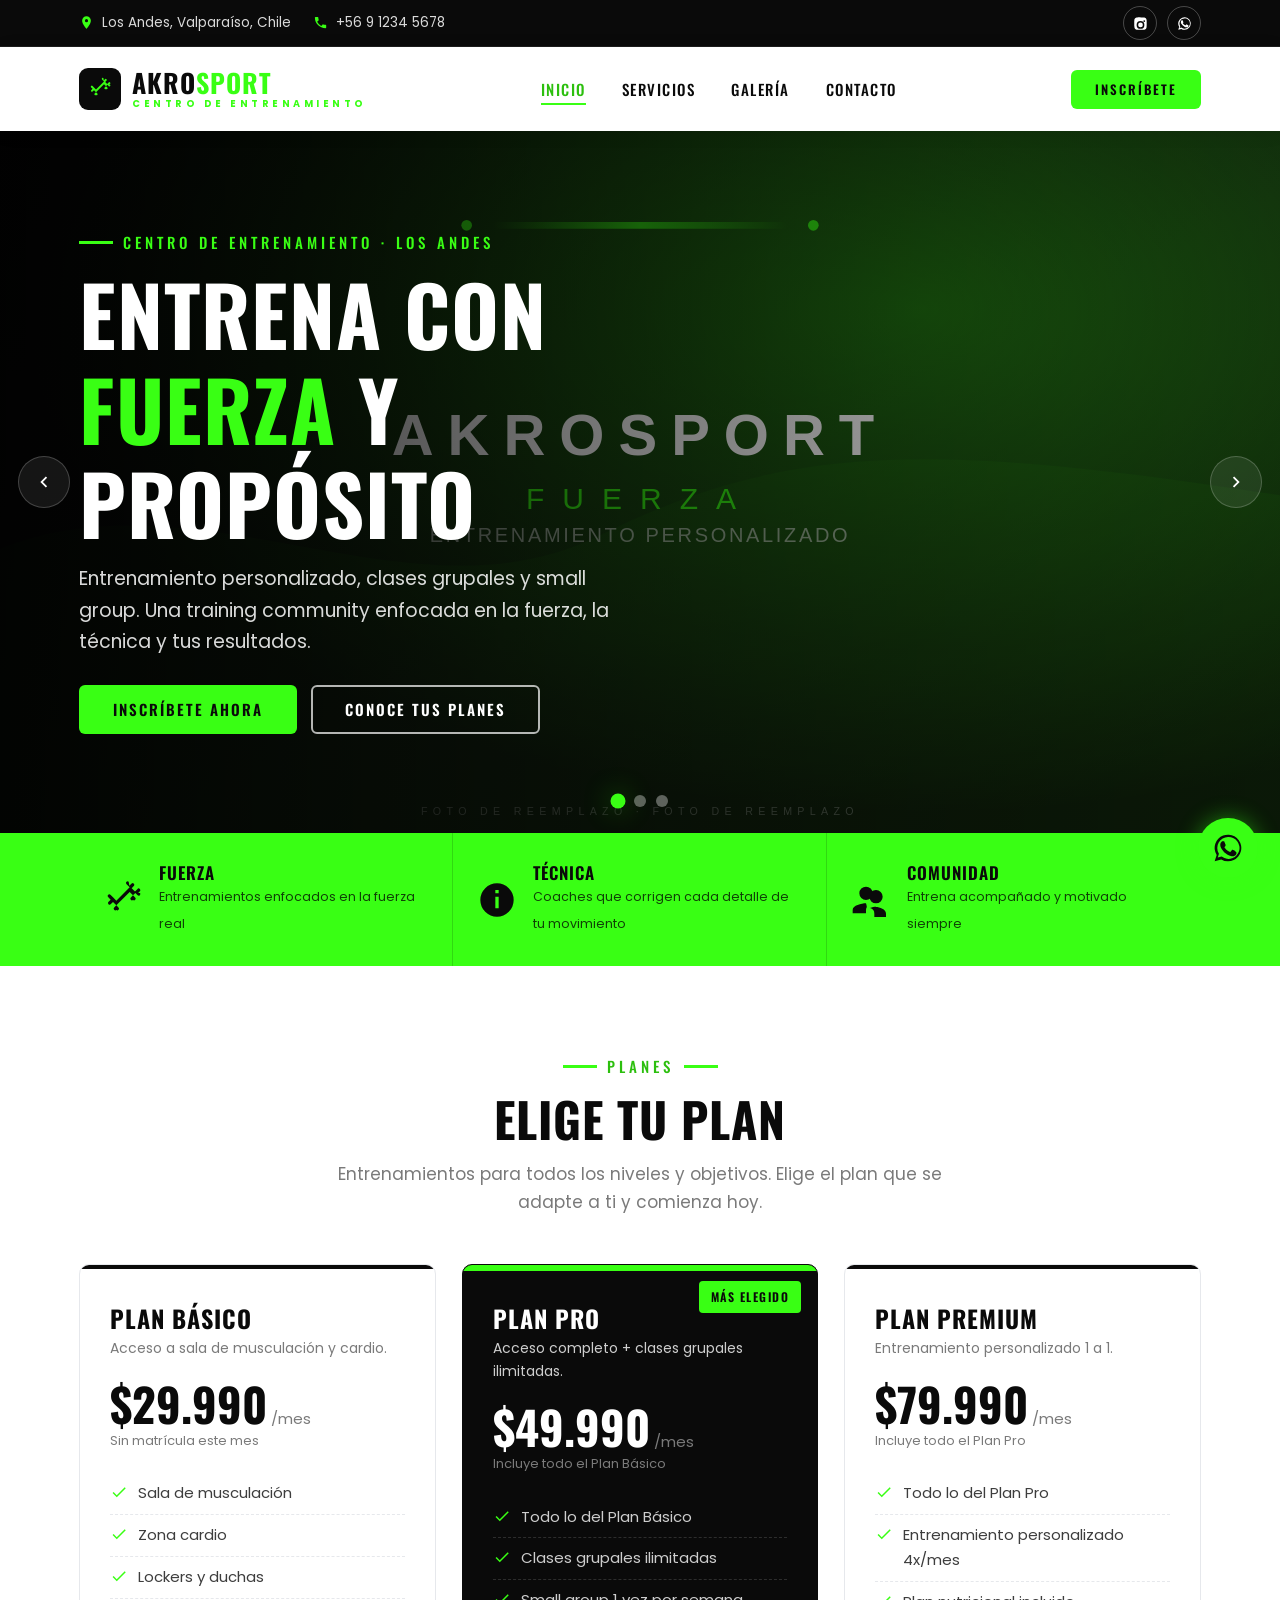
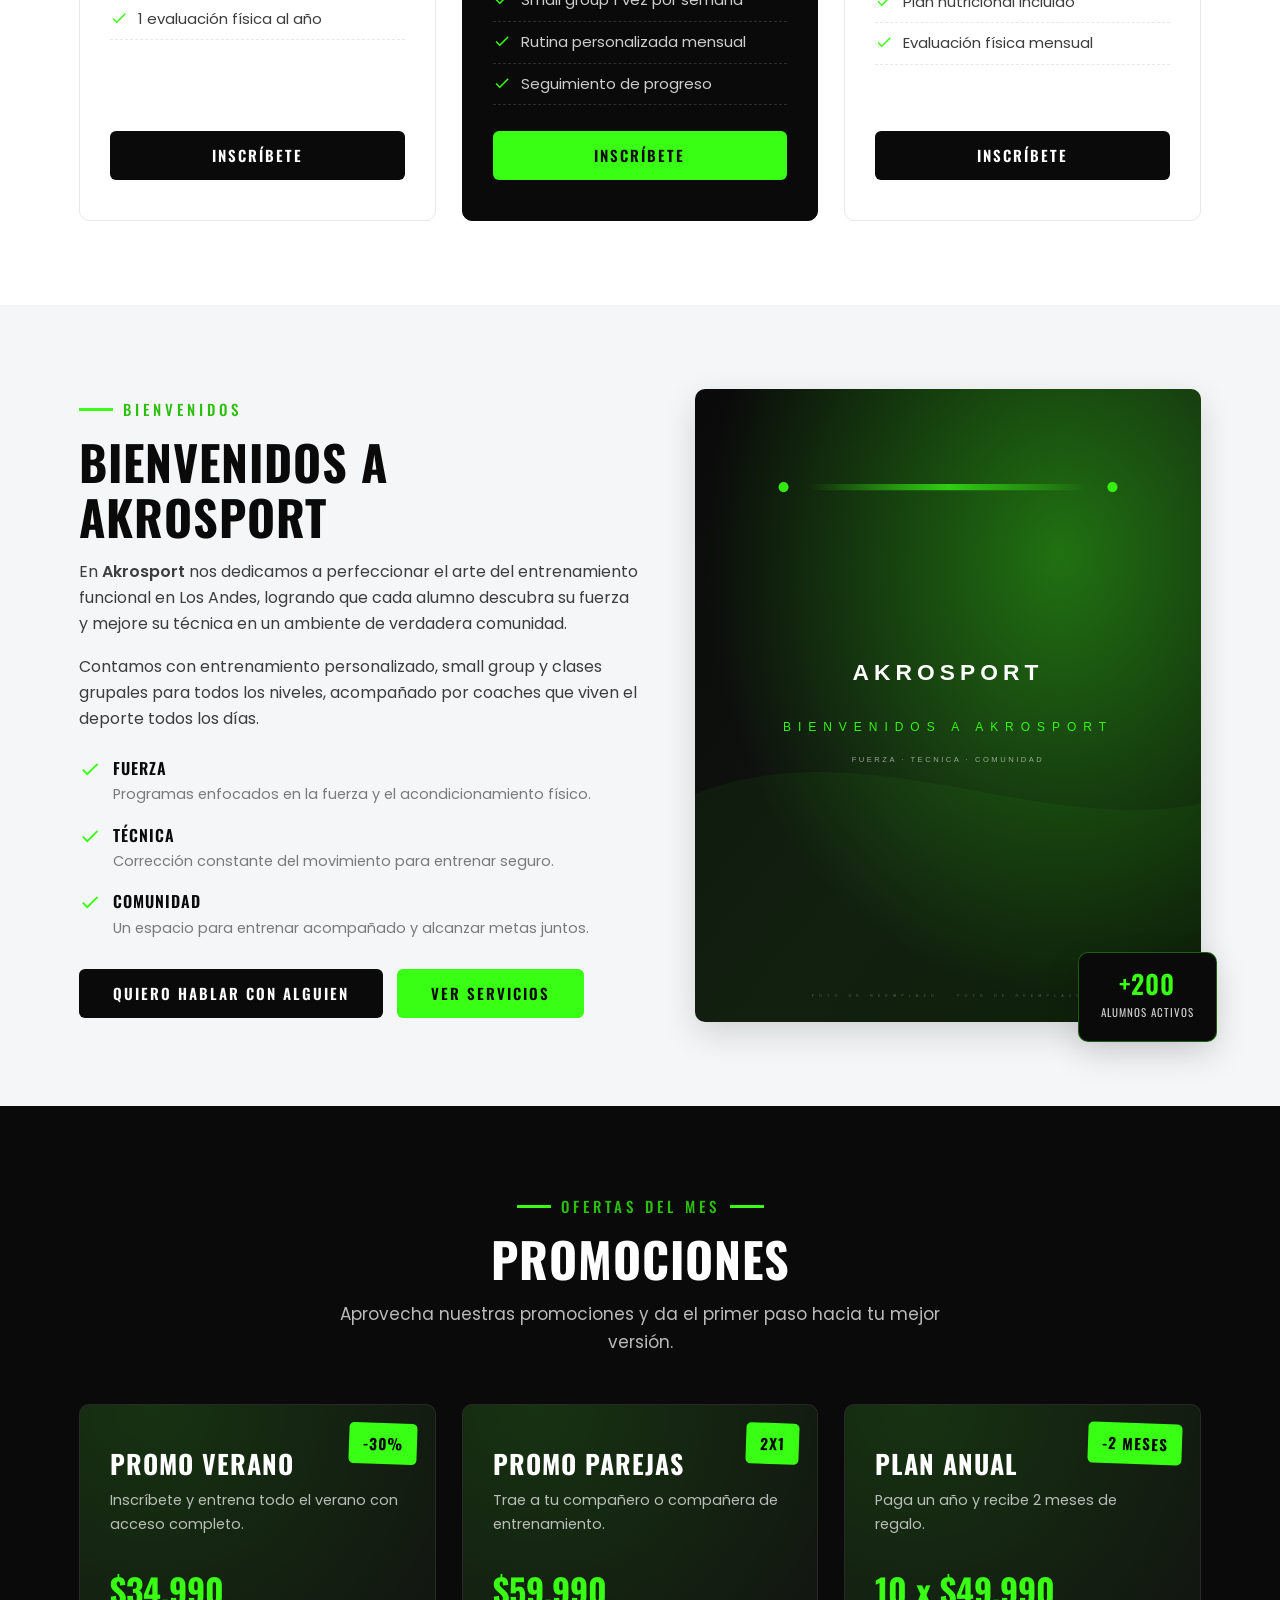
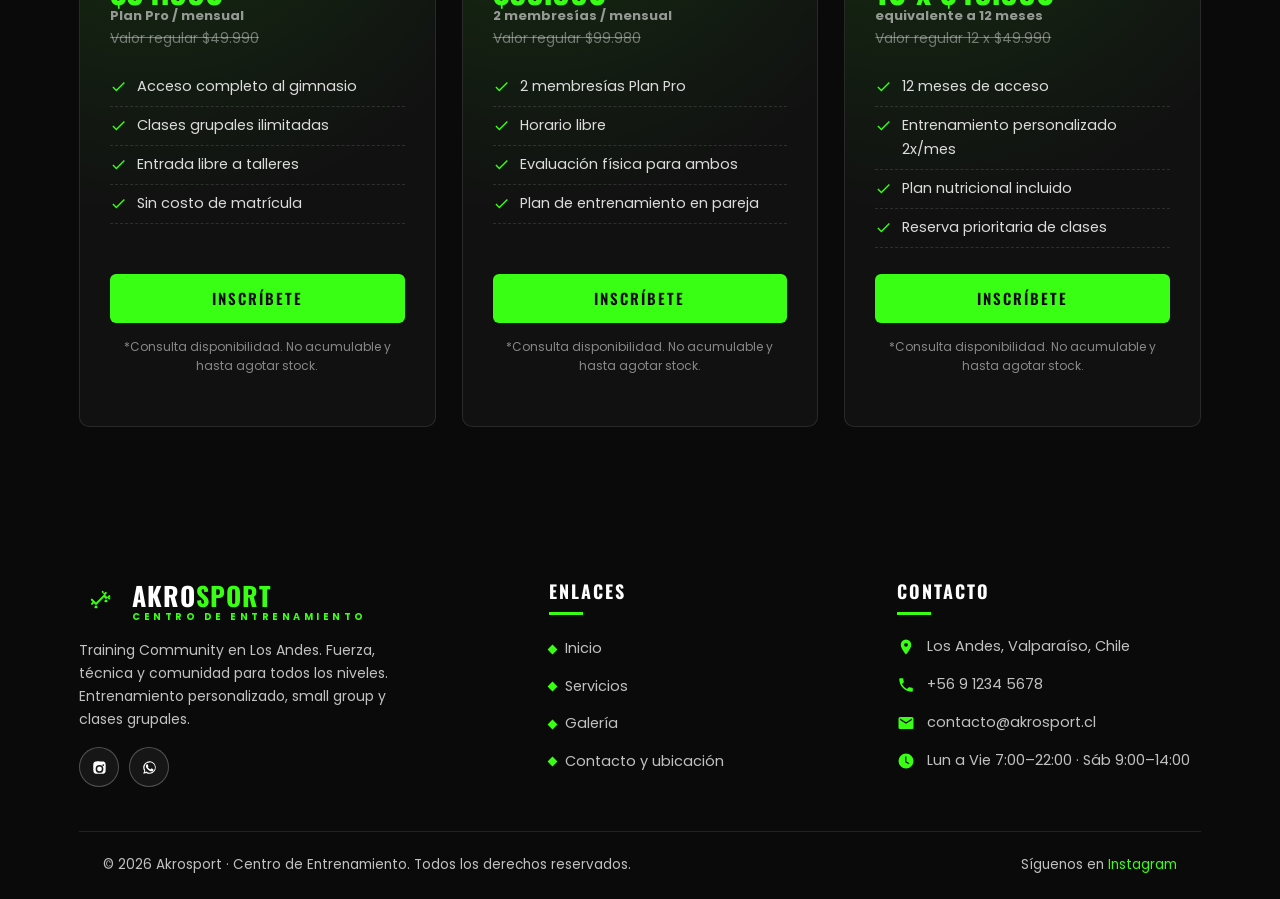
==== index.html @ cb6e9b95 "portada con hero, planes y sprite de iconos" ====
<!DOCTYPE html>
<html lang="es">
<head>
  <meta charset="UTF-8">
  <meta name="viewport" content="width=device-width, initial-scale=1.0">
  <title>AKROSPORT | Centro de Entrenamiento | Los Andes</title>
  <meta name="description" content="Akrosport, Centro de Entrenamiento en Los Andes. Entrenamiento personalizado, clases grupales y small group. Fuerza, técnica y comunidad.">
  <link rel="icon" type="image/svg+xml" href="assets/img/favicon.svg">
  <link rel="preconnect" href="https://fonts.googleapis.com">
  <link rel="preconnect" href="https://fonts.gstatic.com" crossorigin>
  <link href="https://fonts.googleapis.com/css2?family=Oswald:wght@400;500;600;700&family=Poppins:wght@300;400;500;600;700&display=swap" rel="stylesheet">
  <link rel="stylesheet" href="css/style.css">
</head>
<body>

  <!-- barra de contacto arriba -->
  <div class="topbar">
    <div class="container">
      <div class="topbar-left">
        <span class="topbar-item">
          <svg><use href="assets/img/icons.svg#icon-pin"></use></svg>
          Los Andes, Valparaíso, Chile
        </span>
        <span class="topbar-item">
          <svg><use href="assets/img/icons.svg#icon-phone"></use></svg>
          +56 9 1234 5678
        </span>
      </div>
      <div class="topbar-right">
        <div class="socials">
          <a href="https://www.instagram.com/akrosport_" target="_blank" rel="noopener" aria-label="Instagram">
            <svg><use href="assets/img/icons.svg#icon-instagram"></use></svg>
          </a>
          <a href="https://wa.me/56912345678" target="_blank" rel="noopener" aria-label="WhatsApp">
            <svg><use href="assets/img/icons.svg#icon-whatsapp"></use></svg>
          </a>
        </div>
      </div>
    </div>
  </div>

  <!-- header -->
  <header class="site-header">
    <div class="container">
      <a href="index.html" class="logo" aria-label="Akrosport">
        <span class="logo-icon">
          <svg><use href="assets/img/icons.svg#icon-dumbbell"></use></svg>
        </span>
        <span class="logo-text">AKRO<span>SPORT</span><span class="logo-tag">Centro de Entrenamiento</span></span>
      </a>
      <nav class="nav" aria-label="Menú principal">
        <a href="index.html" class="active">Inicio</a>
        <a href="servicios.html">Servicios</a>
        <a href="galeria.html">Galería</a>
        <a href="contacto.html">Contacto</a>
      </nav>
      <div class="header-cta">
        <a href="https://wa.me/56912345678?text=Hola%20Akrosport%2C%20quiero%20inscribirme" target="_blank" rel="noopener" class="btn btn-neon btn-sm">Inscríbete</a>
        <button class="nav-toggle" aria-label="Abrir menú">
          <span></span><span></span><span></span>
        </button>
      </div>
    </div>
  </header>

  <main>

    <!-- hero con slider -->
    <section class="hero" id="inicio">
      <div class="hero-slides">
        <div class="hero-slide active">
          <div class="slide-bg" style="background-image:url('assets/img/hero1.svg')"></div>
          <div class="hero-content">
            <span class="eyebrow">Centro de Entrenamiento · Los Andes</span>
            <h1>Entrena con <span class="neon-line">fuerza</span> y propósito</h1>
            <p>Entrenamiento personalizado, clases grupales y small group. Una training community enfocada en la fuerza, la técnica y tus resultados.</p>
            <div class="hero-btns">
              <a href="https://wa.me/56912345678?text=Hola%20Akrosport%2C%20quiero%20inscribirme" target="_blank" rel="noopener" class="btn btn-neon">Inscríbete ahora</a>
              <a href="#planes" class="btn btn-outline">Conoce tus planes</a>
            </div>
          </div>
        </div>
        <div class="hero-slide">
          <div class="slide-bg" style="background-image:url('assets/img/hero2.svg')"></div>
          <div class="hero-content">
            <span class="eyebrow">Training Community</span>
            <h1>Técnica que <span class="neon-line">transforma</span></h1>
            <p>Clases grupales y small group con coaches que corrigen tu técnica para que cada repetición sume.</p>
            <div class="hero-btns">
              <a href="servicios.html" class="btn btn-neon">Ver servicios</a>
              <a href="galeria.html" class="btn btn-outline">Ver galería</a>
            </div>
          </div>
        </div>
        <div class="hero-slide">
          <div class="slide-bg" style="background-image:url('assets/img/hero3.svg')"></div>
          <div class="hero-content">
            <span class="eyebrow">Fuerza · Técnica · Comunidad</span>
            <h1>Sé parte de la <span class="neon-line">comunidad</span></h1>
            <p>Entrena rodeado de gente que tira para el mismo lado. Aquí nadie entrena solo.</p>
            <div class="hero-btns">
              <a href="contacto.html" class="btn btn-neon">Contáctanos</a>
              <a href="#promociones" class="btn btn-outline">Ver promociones</a>
            </div>
          </div>
        </div>
      </div>
      <button class="hero-arrow prev" aria-label="Anterior">
        <svg><use href="assets/img/icons.svg#icon-chevron-left"></use></svg>
      </button>
      <button class="hero-arrow next" aria-label="Siguiente">
        <svg><use href="assets/img/icons.svg#icon-chevron-right"></use></svg>
      </button>
      <div class="hero-dots" role="tablist"></div>
    </section>

    <!-- valores -->
    <section class="value-strip" aria-label="Nuestros valores">
      <div class="container">
        <div class="value-item">
          <svg><use href="assets/img/icons.svg#icon-dumbbell"></use></svg>
          <div><strong>Fuerza</strong><span>Entrenamientos enfocados en la fuerza real</span></div>
        </div>
        <div class="value-item">
          <svg><use href="assets/img/icons.svg#icon-info"></use></svg>
          <div><strong>Técnica</strong><span>Coaches que corrigen cada detalle de tu movimiento</span></div>
        </div>
        <div class="value-item">
          <svg><use href="assets/img/icons.svg#icon-users"></use></svg>
          <div><strong>Comunidad</strong><span>Entrena acompañado y motivado siempre</span></div>
        </div>
      </div>
    </section>

    <!-- planes -->
    <section class="section" id="planes">
      <div class="container">
        <div class="text-center reveal">
          <span class="eyebrow center">Planes</span>
          <h2>Elige tu plan</h2>
          <p class="subtitle">Entrenamientos para todos los niveles y objetivos. Elige el plan que se adapte a ti y comienza hoy.</p>
        </div>
        <div class="plans-grid">
          <div class="plan-card reveal">
            <h3 class="plan-name">Plan Básico</h3>
            <p class="plan-desc">Acceso a sala de musculación y cardio.</p>
            <div class="plan-price">$29.990<small> /mes</small></div>
            <span class="plan-period">Sin matrícula este mes</span>
            <ul class="plan-feat">
              <li><svg><use href="assets/img/icons.svg#icon-check"></use></svg>Sala de musculación</li>
              <li><svg><use href="assets/img/icons.svg#icon-check"></use></svg>Zona cardio</li>
              <li><svg><use href="assets/img/icons.svg#icon-check"></use></svg>Lockers y duchas</li>
              <li><svg><use href="assets/img/icons.svg#icon-check"></use></svg>1 evaluación física al año</li>
            </ul>
            <a href="https://wa.me/56912345678?text=Hola%2C%20quiero%20el%20Plan%20B%C3%A1sico" target="_blank" rel="noopener" class="btn btn-dark">Inscríbete</a>
          </div>
          <div class="plan-card featured reveal">
            <span class="plan-flag">Más elegido</span>
            <h3 class="plan-name">Plan Pro</h3>
            <p class="plan-desc">Acceso completo + clases grupales ilimitadas.</p>
            <div class="plan-price">$49.990<small> /mes</small></div>
            <span class="plan-period">Incluye todo el Plan Básico</span>
            <ul class="plan-feat">
              <li><svg><use href="assets/img/icons.svg#icon-check"></use></svg>Todo lo del Plan Básico</li>
              <li><svg><use href="assets/img/icons.svg#icon-check"></use></svg>Clases grupales ilimitadas</li>
              <li><svg><use href="assets/img/icons.svg#icon-check"></use></svg>Small group 1 vez por semana</li>
              <li><svg><use href="assets/img/icons.svg#icon-check"></use></svg>Rutina personalizada mensual</li>
              <li><svg><use href="assets/img/icons.svg#icon-check"></use></svg>Seguimiento de progreso</li>
            </ul>
            <a href="https://wa.me/56912345678?text=Hola%2C%20quiero%20el%20Plan%20Pro" target="_blank" rel="noopener" class="btn btn-neon">Inscríbete</a>
          </div>
          <div class="plan-card reveal">
            <h3 class="plan-name">Plan Premium</h3>
            <p class="plan-desc">Entrenamiento personalizado 1 a 1.</p>
            <div class="plan-price">$79.990<small> /mes</small></div>
            <span class="plan-period">Incluye todo el Plan Pro</span>
            <ul class="plan-feat">
              <li><svg><use href="assets/img/icons.svg#icon-check"></use></svg>Todo lo del Plan Pro</li>
              <li><svg><use href="assets/img/icons.svg#icon-check"></use></svg>Entrenamiento personalizado 4x/mes</li>
              <li><svg><use href="assets/img/icons.svg#icon-check"></use></svg>Plan nutricional incluido</li>
              <li><svg><use href="assets/img/icons.svg#icon-check"></use></svg>Evaluación física mensual</li>
            </ul>
            <a href="https://wa.me/56912345678?text=Hola%2C%20quiero%20el%20Plan%20Premium" target="_blank" rel="noopener" class="btn btn-dark">Inscríbete</a>
          </div>
        </div>
      </div>
    </section>

    <!-- bienvenidos -->
    <section class="section section-light">
      <div class="container">
        <div class="welcome-grid">
          <div class="reveal">
            <span class="eyebrow">Bienvenidos</span>
            <h2>Bienvenidos a Akrosport</h2>
            <p>En <strong>Akrosport</strong> nos dedicamos a perfeccionar el arte del entrenamiento funcional en Los Andes, logrando que cada alumno descubra su fuerza y mejore su técnica en un ambiente de verdadera comunidad.</p>
            <p>Contamos con entrenamiento personalizado, small group y clases grupales para todos los niveles, acompañado por coaches que viven el deporte todos los días.</p>
            <ul class="welcome-list">
              <li>
                <svg><use href="assets/img/icons.svg#icon-check"></use></svg>
                <div><strong>Fuerza</strong><span>Programas enfocados en la fuerza y el acondicionamiento físico.</span></div>
              </li>
              <li>
                <svg><use href="assets/img/icons.svg#icon-check"></use></svg>
                <div><strong>Técnica</strong><span>Corrección constante del movimiento para entrenar seguro.</span></div>
              </li>
              <li>
                <svg><use href="assets/img/icons.svg#icon-check"></use></svg>
                <div><strong>Comunidad</strong><span>Un espacio para entrenar acompañado y alcanzar metas juntos.</span></div>
              </li>
            </ul>
            <div class="hero-btns">
              <a href="https://wa.me/56912345678?text=Hola%20Akrosport%2C%20quiero%20hablar%20con%20alguien" target="_blank" rel="noopener" class="btn btn-dark">Quiero hablar con alguien</a>
              <a href="servicios.html" class="btn btn-neon">Ver servicios</a>
            </div>
          </div>
          <div class="welcome-media reveal">
            <img src="assets/img/welcome.svg" alt="Entrenamiento en Akrosport">
            <div class="welcome-badge">
              <strong>+200</strong>
              <span>alumnos activos</span>
            </div>
          </div>
        </div>
      </div>
    </section>

    <!-- promociones -->
    <section class="section section-dark" id="promociones">
      <div class="container">
        <div class="text-center reveal">
          <span class="eyebrow center">Ofertas del mes</span>
          <h2 class="text-white">Promociones</h2>
          <p class="subtitle">Aprovecha nuestras promociones y da el primer paso hacia tu mejor versión.</p>
        </div>
        <div class="promo-grid">
          <div class="promo-card reveal">
            <span class="promo-badge">-30%</span>
            <h3 class="promo-title">Promo Verano</h3>
            <p class="promo-desc">Inscríbete y entrena todo el verano con acceso completo.</p>
            <div class="promo-price">$34.990<small>Plan Pro / mensual</small></div>
            <div class="promo-strike">Valor regular $49.990</div>
            <ul class="promo-feat">
              <li><svg><use href="assets/img/icons.svg#icon-check"></use></svg>Acceso completo al gimnasio</li>
              <li><svg><use href="assets/img/icons.svg#icon-check"></use></svg>Clases grupales ilimitadas</li>
              <li><svg><use href="assets/img/icons.svg#icon-check"></use></svg>Entrada libre a talleres</li>
              <li><svg><use href="assets/img/icons.svg#icon-check"></use></svg>Sin costo de matrícula</li>
            </ul>
            <a href="https://wa.me/56912345678?text=Hola%2C%20quiero%20la%20Promo%20Verano" target="_blank" rel="noopener" class="btn btn-neon">Inscríbete</a>
            <p class="promo-note">*Consulta disponibilidad. No acumulable y hasta agotar stock.</p>
          </div>
          <div class="promo-card reveal">
            <span class="promo-badge">2x1</span>
            <h3 class="promo-title">Promo Parejas</h3>
            <p class="promo-desc">Trae a tu compañero o compañera de entrenamiento.</p>
            <div class="promo-price">$59.990<small>2 membresías / mensual</small></div>
            <div class="promo-strike">Valor regular $99.980</div>
            <ul class="promo-feat">
              <li><svg><use href="assets/img/icons.svg#icon-check"></use></svg>2 membresías Plan Pro</li>
              <li><svg><use href="assets/img/icons.svg#icon-check"></use></svg>Horario libre</li>
              <li><svg><use href="assets/img/icons.svg#icon-check"></use></svg>Evaluación física para ambos</li>
              <li><svg><use href="assets/img/icons.svg#icon-check"></use></svg>Plan de entrenamiento en pareja</li>
            </ul>
            <a href="https://wa.me/56912345678?text=Hola%2C%20quiero%20la%20Promo%20Parejas" target="_blank" rel="noopener" class="btn btn-neon">Inscríbete</a>
            <p class="promo-note">*Consulta disponibilidad. No acumulable y hasta agotar stock.</p>
          </div>
          <div class="promo-card reveal">
            <span class="promo-badge">-2 meses</span>
            <h3 class="promo-title">Plan Anual</h3>
            <p class="promo-desc">Paga un año y recibe 2 meses de regalo.</p>
            <div class="promo-price">10 x $49.990<small>equivalente a 12 meses</small></div>
            <div class="promo-strike">Valor regular 12 x $49.990</div>
            <ul class="promo-feat">
              <li><svg><use href="assets/img/icons.svg#icon-check"></use></svg>12 meses de acceso</li>
              <li><svg><use href="assets/img/icons.svg#icon-check"></use></svg>Entrenamiento personalizado 2x/mes</li>
              <li><svg><use href="assets/img/icons.svg#icon-check"></use></svg>Plan nutricional incluido</li>
              <li><svg><use href="assets/img/icons.svg#icon-check"></use></svg>Reserva prioritaria de clases</li>
            </ul>
            <a href="https://wa.me/56912345678?text=Hola%2C%20quiero%20el%20Plan%20Anual" target="_blank" rel="noopener" class="btn btn-neon">Inscríbete</a>
            <p class="promo-note">*Consulta disponibilidad. No acumulable y hasta agotar stock.</p>
          </div>
        </div>
      </div>
    </section>

  </main>

  <!-- footer -->
  <footer class="site-footer">
    <div class="container">
      <div class="footer-grid">
        <div class="footer-brand">
          <a href="index.html" class="logo" aria-label="Akrosport">
            <span class="logo-icon">
              <svg><use href="assets/img/icons.svg#icon-dumbbell"></use></svg>
            </span>
            <span class="logo-text">AKRO<span>SPORT</span><span class="logo-tag">Centro de Entrenamiento</span></span>
          </a>
          <p>Training Community en Los Andes. Fuerza, técnica y comunidad para todos los niveles. Entrenamiento personalizado, small group y clases grupales.</p>
          <div class="socials sm">
            <a href="https://www.instagram.com/akrosport_" target="_blank" rel="noopener" aria-label="Instagram">
              <svg><use href="assets/img/icons.svg#icon-instagram"></use></svg>
            </a>
            <a href="https://wa.me/56912345678" target="_blank" rel="noopener" aria-label="WhatsApp">
              <svg><use href="assets/img/icons.svg#icon-whatsapp"></use></svg>
            </a>
          </div>
        </div>
        <div class="footer-col">
          <h4>Enlaces</h4>
          <ul class="footer-links">
            <li><a href="index.html">Inicio</a></li>
            <li><a href="servicios.html">Servicios</a></li>
            <li><a href="galeria.html">Galería</a></li>
            <li><a href="contacto.html">Contacto y ubicación</a></li>
          </ul>
        </div>
        <div class="footer-col">
          <h4>Contacto</h4>
          <ul class="footer-contact">
            <li>
              <svg><use href="assets/img/icons.svg#icon-pin"></use></svg>
              <span>Los Andes, Valparaíso, Chile</span>
            </li>
            <li>
              <svg><use href="assets/img/icons.svg#icon-phone"></use></svg>
              <a href="tel:+56912345678">+56 9 1234 5678</a>
            </li>
            <li>
              <svg><use href="assets/img/icons.svg#icon-mail"></use></svg>
              <a href="mailto:contacto@akrosport.cl">contacto@akrosport.cl</a>
            </li>
            <li>
              <svg><use href="assets/img/icons.svg#icon-clock"></use></svg>
              <span>Lun a Vie 7:00–22:00 · Sáb 9:00–14:00</span>
            </li>
          </ul>
        </div>
      </div>
      <div class="footer-bottom">
        <div class="container">
          <span>© 2026 Akrosport · Centro de Entrenamiento. Todos los derechos reservados.</span>
          <span>Síguenos en <a href="https://www.instagram.com/akrosport_" target="_blank" rel="noopener">Instagram</a></span>
        </div>
      </div>
    </div>
  </footer>

  <!-- WhatsApp flotante -->
  <a href="https://wa.me/56912345678?text=Hola%20Akrosport%2C%20quiero%20m%C3%A1s%20informaci%C3%B3n" target="_blank" rel="noopener" class="whatsapp-float" aria-label="WhatsApp">
    <svg><use href="assets/img/icons.svg#icon-whatsapp"></use></svg>
  </a>

  <button class="to-top" aria-label="Volver arriba">
    <svg><use href="assets/img/icons.svg#icon-chevron-up"></use></svg>
  </button>

  <script src="js/main.js"></script>
</body>
</html>
---- css/style.css ----
/* AKROSPORT
   negro + verde neón. si cambia el logo, cambiar los colores acá. */

:root {
  --black: #0A0A0A;
  --black-2: #111111;
  --black-3: #1A1C19;
  --neon: #39FF14;
  --neon-dark: #2CBF0E;
  --neon-soft: #A6FF00;
  --white: #ffffff;
  --light: #F5F6F8;
  --text: #3D3D3D;
  --gray: #7A7A7A;
  --border: #E6E8EC;
  --font-body: 'Poppins', Arial, sans-serif;
  --font-head: 'Oswald', 'Arial Narrow', sans-serif;
  --maxw: 1170px;
  --header-h: 84px;
  --radius: 10px;
  --shadow: 0 12px 34px rgba(0, 0, 0, .14);
  --glow: 0 0 22px rgba(57, 255, 20, .45);
  --transition: .3s cubic-bezier(.4, 0, .2, 1);
}

/* baseline */
*, *::before, *::after { box-sizing: border-box; }
html { scroll-behavior: smooth; -webkit-text-size-adjust: 100%; }
body {
  margin: 0;
  font-family: var(--font-body);
  font-size: 16px;
  line-height: 1.65;
  color: var(--text);
  background: var(--white);
  overflow-x: hidden;
}
img { max-width: 100%; display: block; }
a { color: var(--neon-dark); text-decoration: none; transition: color var(--transition); }
a:hover { color: var(--neon); }
ul { margin: 0; padding: 0; list-style: none; }
h1, h2, h3, h4, h5, h6 {
  font-family: var(--font-head);
  font-weight: 700;
  line-height: 1.15;
  margin: 0 0 14px;
  color: var(--black);
  text-transform: uppercase;
  letter-spacing: 1px;
}
h1 { font-size: clamp(38px, 6vw, 72px); }
h2 { font-size: clamp(30px, 4.4vw, 48px); }
h3 { font-size: clamp(22px, 2.6vw, 28px); }
p { margin: 0 0 16px; }
strong { font-weight: 600; }

.container { width: 100%; max-width: var(--maxw); margin: 0 auto; padding: 0 24px; }
section { position: relative; }
.section { padding: 84px 0; }
.section-light { background: var(--light); }
.section-dark { background: var(--black); }

/* textos auxiliares */
.eyebrow {
  display: inline-flex;
  align-items: center;
  gap: 10px;
  font-family: var(--font-head);
  font-weight: 500;
  font-size: 15px;
  letter-spacing: 4px;
  text-transform: uppercase;
  color: var(--neon-dark);
  margin-bottom: 12px;
}
.eyebrow::before { content: ""; width: 34px; height: 3px; background: var(--neon); display: inline-block; }
.eyebrow.center { justify-content: center; }
.eyebrow.center::after { content: ""; width: 34px; height: 3px; background: var(--neon); display: inline-block; }

.text-center { text-align: center; }
.text-white { color: var(--white); }
.text-neon { color: var(--neon); }
.subtitle { font-size: 17px; color: var(--gray); max-width: 640px; margin: 0 auto; }
.section-dark .subtitle { color: rgba(255, 255, 255, .72); }

/* botones */
.btn {
  display: inline-flex;
  align-items: center;
  justify-content: center;
  gap: 10px;
  font-family: var(--font-head);
  font-weight: 600;
  font-size: 15px;
  letter-spacing: 2px;
  text-transform: uppercase;
  padding: 15px 32px;
  border-radius: 6px;
  border: 2px solid transparent;
  cursor: pointer;
  transition: all var(--transition);
  line-height: 1;
  text-align: center;
}
.btn-neon { background: var(--neon); color: var(--black); }
.btn-neon:hover { background: var(--neon-dark); color: var(--black); box-shadow: var(--glow); transform: translateY(-2px); }
.btn-outline { border-color: rgba(255, 255, 255, .7); color: var(--white); background: transparent; }
.btn-outline:hover { border-color: var(--neon); color: var(--neon); background: rgba(57, 255, 20, .08); }
.btn-dark { background: var(--black); color: var(--white); }
.btn-dark:hover { background: var(--neon); color: var(--black); }
.btn-sm { padding: 11px 22px; font-size: 13px; }

.btn svg { width: 18px; height: 18px; flex: none; }

/* topbar: la barrita negra de arriba */
.topbar { background: var(--black); color: rgba(255, 255, 255, .85); font-size: 13.5px; border-bottom: 1px solid rgba(255, 255, 255, .08); }
.topbar .container { display: flex; align-items: center; justify-content: space-between; min-height: 44px; gap: 16px; flex-wrap: wrap; padding-top: 6px; padding-bottom: 6px; }
.topbar-item { display: inline-flex; align-items: center; gap: 8px; }
.topbar-item svg { width: 15px; height: 15px; fill: var(--neon); flex: none; }
.topbar-left { display: flex; align-items: center; gap: 22px; flex-wrap: wrap; }
.topbar-right { display: flex; align-items: center; gap: 12px; }

.socials { display: flex; gap: 10px; }
.socials a {
  width: 34px; height: 34px;
  display: inline-flex; align-items: center; justify-content: center;
  border: 1px solid rgba(255, 255, 255, .25);
  border-radius: 50%;
  color: var(--white);
  transition: all var(--transition);
}
.socials a svg { width: 15px; height: 15px; fill: currentColor; }
.socials a:hover { background: var(--neon); border-color: var(--neon); color: var(--black); box-shadow: var(--glow); }
.socials.sm a { width: 40px; height: 40px; background: rgba(255, 255, 255, .05); }

/* header. ojo: sin -webkit-backdrop-filter el sticky no queda translúcido en safari */
.site-header {
  position: sticky; top: 0; z-index: 900;
  background: rgba(255, 255, 255, .96);
  -webkit-backdrop-filter: blur(8px);
  backdrop-filter: blur(8px);
  box-shadow: 0 2px 18px rgba(0, 0, 0, .07);
  transition: box-shadow var(--transition);
}
.site-header.scrolled { box-shadow: 0 6px 26px rgba(0, 0, 0, .16); }
.site-header .container { display: flex; align-items: center; justify-content: space-between; min-height: var(--header-h); gap: 20px; }

.logo { display: inline-flex; align-items: center; gap: 11px; }
.logo-icon { width: 42px; height: 42px; flex: none; display: inline-flex; align-items: center; justify-content: center; background: var(--black); border-radius: 9px; }
.logo-icon svg { width: 24px; height: 24px; fill: var(--neon); }
.logo-text { font-family: var(--font-head); font-weight: 700; font-size: 26px; letter-spacing: 1px; color: var(--black); line-height: 1; text-transform: uppercase; }
.logo-text span { color: var(--neon); }
.logo-tag { display: block; font-family: var(--font-body); font-size: 9.5px; letter-spacing: 3.5px; text-transform: uppercase; color: var(--gray); margin-top: 3px; }

.nav { display: flex; align-items: center; gap: 6px; }
.nav a {
  font-family: var(--font-head);
  font-weight: 500;
  font-size: 15px;
  letter-spacing: 1.5px;
  text-transform: uppercase;
  color: var(--black);
  padding: 10px 15px;
  position: relative;
}
.nav a::after {
  content: ""; position: absolute; left: 15px; right: 15px; bottom: 6px;
  height: 2px; background: var(--neon); transform: scaleX(0); transform-origin: left;
  transition: transform var(--transition);
}
.nav a:hover::after, .nav a.active::after { transform: scaleX(1); }
.nav a.active { color: var(--neon-dark); }

.header-cta { display: flex; align-items: center; gap: 12px; }

.nav-toggle {
  display: none;
  flex-direction: column; justify-content: center; gap: 5px;
  width: 44px; height: 44px; background: none; border: none; cursor: pointer; padding: 8px;
}
.nav-toggle span { display: block; height: 3px; width: 100%; background: var(--black); border-radius: 3px; transition: var(--transition); }
.nav-toggle.open span:nth-child(1) { transform: translateY(8px) rotate(45deg); }
.nav-toggle.open span:nth-child(2) { opacity: 0; }
.nav-toggle.open span:nth-child(3) { transform: translateY(-8px) rotate(-45deg); }

/* hero slider */
.hero { position: relative; background: var(--black); overflow: hidden; }
.hero-slides { position: relative; height: clamp(480px, 78vh, 780px); }
.hero-slide {
  position: absolute; inset: 0; opacity: 0; transition: opacity 1s ease; pointer-events: none;
}
.hero-slide.active { opacity: 1; pointer-events: auto; }
.hero-slide .slide-bg { position: absolute; inset: 0; background-size: cover; background-position: center; transform: scale(1.06); transition: transform 6s linear; }
.hero-slide.active .slide-bg { transform: scale(1); }
.hero-slide::after {
  content: ""; position: absolute; inset: 0;
  background: linear-gradient(90deg, rgba(0, 0, 0, .88) 0%, rgba(0, 0, 0, .55) 45%, rgba(0, 0, 0, .25) 100%);
}
.hero-content {
  position: relative; z-index: 2; height: 100%;
  display: flex; flex-direction: column; justify-content: center;
  max-width: var(--maxw); margin: 0 auto; padding: 60px 24px;
}
.hero-content .eyebrow { color: var(--neon); }
.hero-content h1 { color: var(--white); font-size: clamp(40px, 6.5vw, 82px); max-width: 720px; }
.hero-content h1 .neon-line { color: var(--neon); position: relative; white-space: nowrap; }
.hero-content p { color: rgba(255, 255, 255, .85); font-size: 19px; max-width: 560px; }
.hero-btns { display: flex; gap: 14px; flex-wrap: wrap; margin-top: 12px; }

.hero-arrow {
  position: absolute; top: 50%; transform: translateY(-50%); z-index: 5;
  width: 52px; height: 52px; border-radius: 50%;
  display: flex; align-items: center; justify-content: center;
  background: rgba(255, 255, 255, .08); border: 1px solid rgba(255, 255, 255, .2);
  color: var(--white); cursor: pointer; transition: all var(--transition);
}
.hero-arrow svg { width: 22px; height: 22px; fill: currentColor; }
.hero-arrow:hover { background: var(--neon); border-color: var(--neon); color: var(--black); }
.hero-arrow.prev { left: 18px; }
.hero-arrow.next { right: 18px; }

.hero-dots { position: absolute; left: 50%; transform: translateX(-50%); bottom: 26px; z-index: 5; display: flex; gap: 10px; }
.hero-dots button { width: 12px; height: 12px; border-radius: 50%; border: none; background: rgba(255, 255, 255, .35); cursor: pointer; transition: var(--transition); padding: 0; }
.hero-dots button.active { background: var(--neon); transform: scale(1.25); box-shadow: var(--glow); }

/* esto quedó de un draft, no lo uso pero da igual */
.hero-scroll { position: absolute; bottom: 0; left: 50%; transform: translateX(-50%); z-index: 5; color: rgba(255,255,255,.5); font-size: 11px; letter-spacing: 3px; text-transform: uppercase; font-family: var(--font-head); padding-bottom: 8px; }

/* probe con animacion en el clip-path de las tarjetas y se veia raro en linux, lo saqué */
/* .plan-card { clip-path: polygon(0 0, 100% 0, 100% 94%, 0 100%); } */

/* banner de las paginas interiores */
.page-banner { background: var(--black); color: var(--white); padding: 90px 0 80px; overflow: hidden; position: relative; }
.page-banner::before {
  content: ""; position: absolute; inset: 0;
  background: radial-gradient(circle at 78% 20%, rgba(57, 255, 20, .22), transparent 55%);
}
.page-banner::after { content: ""; position: absolute; left: 0; right: 0; bottom: 0; height: 4px; background: linear-gradient(90deg, transparent, var(--neon), transparent); }
.page-banner .container { position: relative; z-index: 2; }
.page-banner h1 { color: var(--white); margin-bottom: 8px; }
.page-banner .crumb { color: rgba(255, 255, 255, .65); font-size: 14px; letter-spacing: 2px; text-transform: uppercase; font-family: var(--font-head); }
.page-banner .crumb a { color: var(--neon); }
.page-banner p { color: rgba(255, 255, 255, .8); max-width: 640px; }

/* strip de valores */
.value-strip { background: var(--neon); }
.value-strip .container { display: grid; grid-template-columns: repeat(auto-fit, minmax(220px, 1fr)); gap: 0; }
.value-item { padding: 30px 24px; display: flex; align-items: center; gap: 16px; border-right: 1px solid rgba(0, 0, 0, .15); }
.value-item:last-child { border-right: none; }
.value-item svg { width: 40px; height: 40px; fill: var(--black); flex: none; }
.value-item strong { display: block; font-family: var(--font-head); text-transform: uppercase; font-size: 17px; letter-spacing: 1px; color: var(--black); line-height: 1.2; }
.value-item span { font-size: 12.5px; color: rgba(0, 0, 0, .75); }

/* planes */
.plans-grid { display: grid; grid-template-columns: repeat(auto-fit, minmax(290px, 1fr)); gap: 26px; margin-top: 48px; align-items: stretch; }
.plan-card {
  position: relative; background: var(--white); border: 1px solid var(--border);
  border-radius: var(--radius); padding: 40px 30px; display: flex; flex-direction: column;
  transition: all var(--transition); overflow: hidden;
}
.plan-card::before { content: ""; position: absolute; top: 0; left: 0; right: 0; height: 4px; background: var(--black); transition: background var(--transition); }
.plan-card:hover { transform: translateY(-8px); box-shadow: var(--shadow); }
.plan-card:hover::before { background: var(--neon); }
.plan-card.featured { background: var(--black); border-color: var(--black); }
.plan-card.featured .plan-name, .plan-card.featured .plan-price { color: var(--white); }
.plan-card.featured .plan-desc, .plan-card.featured .plan-feat li { color: rgba(255, 255, 255, .8); }
.plan-card.featured::before { background: var(--neon); height: 6px; }
.plan-flag { position: absolute; top: 16px; right: 16px; background: var(--neon); color: var(--black); font-family: var(--font-head); font-size: 12px; letter-spacing: 1.5px; text-transform: uppercase; padding: 6px 12px; border-radius: 4px; font-weight: 600; }
.plan-name { font-size: 24px; margin-bottom: 4px; }
.plan-desc { font-size: 14px; color: var(--gray); margin-bottom: 20px; }
.plan-price { font-family: var(--font-head); font-weight: 700; font-size: 46px; line-height: 1; color: var(--black); margin-bottom: 4px; }
.plan-price small { font-size: 15px; font-weight: 400; color: var(--gray); font-family: var(--font-body); letter-spacing: 0; }
.plan-period { font-size: 13px; color: var(--gray); margin-bottom: 22px; display: block; }
.plan-feat { margin: 0 0 26px; flex: 1; }
.plan-feat li { display: flex; gap: 10px; align-items: flex-start; padding: 8px 0; border-bottom: 1px dashed var(--border); font-size: 15px; }
.plan-card.featured .plan-feat li { border-color: rgba(255, 255, 255, .14); }
.plan-feat svg { width: 18px; height: 18px; fill: var(--neon); flex: none; margin-top: 2px; }
.plan-feat li.off { opacity: .45; }
.plan-feat li.off svg { fill: var(--gray); }

/* bienvenidos */
.welcome-grid { display: grid; grid-template-columns: 1.05fr .95fr; gap: 56px; align-items: center; }
.welcome-media { position: relative; }
.welcome-media img { border-radius: var(--radius); box-shadow: var(--shadow); width: 100%; }
.welcome-media::before {
  content: ""; position: absolute; top: -22px; left: -22px; right: 22px; bottom: 22px;
  border: 3px solid var(--neon); border-radius: var(--radius); z-index: -1; opacity: .9;
}
.welcome-badge {
  position: absolute; bottom: -20px; right: -16px;
  background: var(--black); color: var(--neon);
  font-family: var(--font-head); text-transform: uppercase; letter-spacing: 1px;
  padding: 18px 22px; border-radius: var(--radius); text-align: center;
  box-shadow: var(--shadow); border: 1px solid rgba(57, 255, 20, .35);
}
.welcome-badge strong { font-size: 26px; display: block; line-height: 1; }
.welcome-badge span { font-size: 11px; color: rgba(255, 255, 255, .8); }
.welcome-list { display: grid; gap: 14px; margin: 22px 0 28px; }
.welcome-list li { display: flex; gap: 12px; align-items: flex-start; }
.welcome-list svg { width: 22px; height: 22px; fill: var(--neon); flex: none; margin-top: 3px; }
.welcome-list strong { display: block; color: var(--black); font-family: var(--font-head); text-transform: uppercase; letter-spacing: 1px; font-size: 16px; }
.welcome-list span { color: var(--gray); font-size: 14.5px; }

/* promociones */
.promo-grid { display: grid; grid-template-columns: repeat(auto-fit, minmax(320px, 1fr)); gap: 26px; margin-top: 48px; align-items: stretch; }
.promo-card {
  position: relative; background: var(--black-2); border: 1px solid rgba(255, 255, 255, .1);
  border-radius: var(--radius); padding: 44px 30px 34px; color: rgba(255, 255, 255, .85);
  display: flex; flex-direction: column; transition: all var(--transition); overflow: hidden;
}
.promo-card::before { content: ""; position: absolute; inset: 0; background: radial-gradient(circle at 20% 0%, rgba(57, 255, 20, .14), transparent 60%); }
.promo-card:hover { transform: translateY(-8px); border-color: rgba(57, 255, 20, .55); box-shadow: var(--glow); }
.promo-card > * { position: relative; z-index: 1; }
.promo-badge {
  position: absolute; top: 18px; right: 18px; z-index: 2;
  background: var(--neon); color: var(--black); font-family: var(--font-head);
  font-weight: 700; font-size: 15px; letter-spacing: 1px; text-transform: uppercase;
  padding: 8px 14px; border-radius: 5px; transform: rotate(2deg);
}
.promo-title { color: var(--white); font-size: 26px; margin-bottom: 10px; }
.promo-desc { font-size: 14.5px; color: rgba(255, 255, 255, .7); }
.promo-price { margin: 18px 0 4px; font-family: var(--font-head); font-size: 34px; font-weight: 700; color: var(--neon); line-height: 1.1; }
.promo-price small { display: block; font-size: 13px; font-family: var(--font-body); color: rgba(255, 255, 255, .55); letter-spacing: 0; }
.promo-strike { text-decoration: line-through; color: rgba(255, 255, 255, .4); font-size: 14px; }
.promo-feat { margin: 18px 0 26px; flex: 1; }
.promo-feat li { display: flex; gap: 10px; align-items: flex-start; padding: 7px 0; border-bottom: 1px dashed rgba(255, 255, 255, .12); font-size: 14.5px; }
.promo-feat svg { width: 17px; height: 17px; fill: var(--neon); flex: none; margin-top: 3px; }
.promo-note { font-size: 12px; color: rgba(255, 255, 255, .5); text-align: center; margin-top: 14px; }

/* banda cta */
.cta-band { background: var(--black); position: relative; overflow: hidden; padding: 70px 0; }
.cta-band::before { content: ""; position: absolute; inset: 0; background: radial-gradient(circle at 50% 50%, rgba(57, 255, 20, .18), transparent 60%); }
.cta-band .container { position: relative; z-index: 1; text-align: center; }
.cta-band h2 { color: var(--white); font-size: clamp(30px, 4.5vw, 46px); }
.cta-band p { color: rgba(255, 255, 255, .75); max-width: 560px; margin: 0 auto 28px; }

/* servicios */
.services-grid { display: grid; grid-template-columns: repeat(auto-fit, minmax(300px, 1fr)); gap: 26px; margin-top: 48px; }
.service-card {
  background: var(--white); border: 1px solid var(--border); border-radius: var(--radius);
  padding: 34px 30px; transition: all var(--transition); position: relative; overflow: hidden;
}
.service-card::after { content: ""; position: absolute; inset: 0 0 auto 0; height: 0; background: var(--neon); transition: height var(--transition); }
.service-card:hover::after { height: 5px; }
.service-card:hover { transform: translateY(-6px); box-shadow: var(--shadow); }
.service-icon { width: 68px; height: 68px; background: var(--black); border-radius: 14px; display: flex; align-items: center; justify-content: center; margin-bottom: 22px; transition: background var(--transition); }
.service-card:hover .service-icon { background: var(--neon); }
.service-icon svg { width: 34px; height: 34px; fill: var(--neon); transition: fill var(--transition); }
.service-card:hover .service-icon svg { fill: var(--black); }
.service-card h3 { font-size: 22px; }
.service-card p { font-size: 14.5px; color: var(--gray); }
.service-feat { margin-top: 16px; }
.service-feat li { display: flex; gap: 9px; align-items: center; padding: 6px 0; font-size: 14px; }
.service-feat svg { width: 15px; height: 15px; fill: var(--neon); flex: none; }

/* galeria */
.gallery-grid { display: grid; grid-template-columns: repeat(auto-fill, minmax(260px, 1fr)); gap: 16px; margin-top: 48px; }
.gallery-item { position: relative; border-radius: var(--radius); overflow: hidden; cursor: pointer; aspect-ratio: 4 / 3; background: var(--black); }
.gallery-item img { width: 100%; height: 100%; object-fit: cover; transition: transform .6s ease; }
.gallery-item:hover img { transform: scale(1.07); }
.gallery-overlay {
  position: absolute; inset: 0; display: flex; flex-direction: column; justify-content: flex-end;
  padding: 20px; opacity: 0; transition: opacity var(--transition);
  background: linear-gradient(to top, rgba(0, 0, 0, .85), transparent 60%);
}
.gallery-item:hover .gallery-overlay { opacity: 1; }
.gallery-overlay strong { color: var(--neon); font-family: var(--font-head); text-transform: uppercase; letter-spacing: 2px; font-size: 17px; }
.gallery-overlay span { color: rgba(255, 255, 255, .75); font-size: 13px; }
.gallery-zoom { position: absolute; top: 16px; right: 16px; width: 40px; height: 40px; border-radius: 50%; background: var(--neon); display: flex; align-items: center; justify-content: center; transform: scale(0); transition: transform var(--transition); }
.gallery-item:hover .gallery-zoom { transform: scale(1); }
.gallery-zoom svg { width: 18px; height: 18px; fill: var(--black); }

/* lightbox */
.lightbox {
  position: fixed; inset: 0; z-index: 1100; background: rgba(0, 0, 0, .94);
  display: none; align-items: center; justify-content: center; padding: 30px;
}
.lightbox.open { display: flex; }
.lightbox img { max-width: 90vw; max-height: 82vh; border-radius: 8px; box-shadow: 0 20px 60px rgba(0,0,0,.6); }
.lightbox-caption { position: absolute; bottom: 26px; left: 0; right: 0; text-align: center; color: rgba(255, 255, 255, .85); font-size: 15px; letter-spacing: 1px; text-transform: uppercase; font-family: var(--font-head); }
.lightbox-btn {
  position: absolute; top: 50%; transform: translateY(-50%);
  width: 50px; height: 50px; border-radius: 50%; border: 1px solid rgba(255,255,255,.25);
  background: rgba(255,255,255,.06); color: var(--white); cursor: pointer; display: flex; align-items: center; justify-content: center; transition: var(--transition);
}
.lightbox-btn svg { width: 22px; height: 22px; fill: currentColor; }
.lightbox-btn:hover { background: var(--neon); color: var(--black); border-color: var(--neon); }
.lightbox-close { top: 22px; right: 22px; transform: none; position: absolute; }
.lightbox-prev { left: 20px; }
.lightbox-next { right: 20px; }

/* contacto */
.contact-grid { display: grid; grid-template-columns: 1fr 1.2fr; gap: 44px; align-items: start; }
.contact-cards { display: grid; gap: 16px; }
.contact-card {
  display: flex; gap: 18px; align-items: flex-start;
  background: var(--white); border: 1px solid var(--border); border-radius: var(--radius);
  padding: 22px 24px; transition: all var(--transition);
}
.contact-card:hover { border-color: var(--neon); box-shadow: var(--shadow); }
.contact-card .ico { width: 52px; height: 52px; flex: none; border-radius: 12px; background: var(--black); display: flex; align-items: center; justify-content: center; }
.contact-card .ico svg { width: 24px; height: 24px; fill: var(--neon); }
.contact-card strong { display: block; font-family: var(--font-head); text-transform: uppercase; letter-spacing: 1px; color: var(--black); font-size: 16px; }
.contact-card span, .contact-card a { font-size: 14.5px; color: var(--gray); }
.contact-card a:hover { color: var(--neon-dark); }

.form-card { background: var(--white); border: 1px solid var(--border); border-radius: var(--radius); padding: 36px; box-shadow: var(--shadow); }
.form-row { display: grid; grid-template-columns: 1fr 1fr; gap: 18px; }
.form-group { margin-bottom: 18px; }
.form-group label { display: block; font-family: var(--font-head); font-size: 13px; letter-spacing: 1.5px; text-transform: uppercase; color: var(--black); margin-bottom: 7px; }
.form-group input, .form-group textarea, .form-group select {
  width: 100%; padding: 13px 15px; border: 1.5px solid var(--border); border-radius: 7px;
  font-family: var(--font-body); font-size: 15px; color: var(--black); background: var(--light);
  transition: border-color var(--transition), box-shadow var(--transition);
}
.form-group input:focus, .form-group textarea:focus, .form-group select:focus {
  outline: none; border-color: var(--neon); box-shadow: 0 0 0 3px rgba(57, 255, 20, .2); background: var(--white);
}
.form-note { font-size: 12.5px; color: var(--gray); margin-top: 10px; }
.form-success { display: none; background: rgba(57, 255, 20, .15); border: 1px solid var(--neon); color: var(--black); padding: 14px 16px; border-radius: 7px; margin-bottom: 18px; font-size: 14.5px; }
.form-success.show { display: block; }

.map-wrap { margin-top: 56px; border-radius: var(--radius); overflow: hidden; box-shadow: var(--shadow); border: 1px solid var(--border); line-height: 0; position: relative; }
.map-wrap iframe { width: 100%; height: 420px; border: 0; filter: grayscale(1) invert(0.92) contrast(0.9); }

/* footer */
.site-footer { background: var(--black); color: rgba(255, 255, 255, .75); padding-top: 70px; }
.footer-grid { display: grid; grid-template-columns: 1.4fr 1fr 1fr; gap: 44px; padding-bottom: 44px; }
.footer-brand .logo-text { color: var(--white); }
.footer-brand p { font-size: 14px; margin-top: 16px; max-width: 320px; }
.footer-col h4 { color: var(--white); font-size: 18px; margin-bottom: 20px; letter-spacing: 2px; }
.footer-col h4::after { content: ""; display: block; width: 34px; height: 3px; background: var(--neon); margin-top: 10px; }
.footer-links li { margin-bottom: 11px; }
.footer-links a { color: rgba(255, 255, 255, .75); font-size: 14.5px; display: inline-flex; align-items: center; gap: 9px; }
.footer-links a::before { content: ""; width: 7px; height: 7px; background: var(--neon); transform: rotate(45deg); }
.footer-links a:hover { color: var(--neon); padding-left: 4px; }
.footer-contact li { display: flex; gap: 12px; align-items: flex-start; margin-bottom: 14px; font-size: 14.5px; }
.footer-contact svg { width: 18px; height: 18px; fill: var(--neon); flex: none; margin-top: 3px; }
.footer-contact a { color: rgba(255, 255, 255, .75); }
.footer-contact a:hover { color: var(--neon); }
.footer-bottom { border-top: 1px solid rgba(255, 255, 255, .1); padding: 22px 0; font-size: 13.5px; }
.footer-bottom .container { display: flex; align-items: center; justify-content: space-between; gap: 12px; flex-wrap: wrap; }
.footer-bottom a { color: var(--neon); }

/* whatsapp flotante */
.whatsapp-float {
  position: fixed; right: 22px; bottom: 22px; z-index: 950;
  width: 60px; height: 60px; border-radius: 50%;
  background: var(--neon); display: flex; align-items: center; justify-content: center;
  box-shadow: var(--glow); transition: all var(--transition);
}
.whatsapp-float svg { width: 32px; height: 32px; fill: var(--black); }
.whatsapp-float:hover { transform: scale(1.1); background: var(--neon-dark); }

/* animacion de entrada */
.reveal { opacity: 0; transform: translateY(28px); transition: opacity .7s ease, transform .7s ease; }
.reveal.in { opacity: 1; transform: none; }

/* volver arriba */
.to-top {
  position: fixed; left: 22px; bottom: 22px; z-index: 950;
  width: 46px; height: 46px; border-radius: 50%; border: none; cursor: pointer;
  background: var(--black); color: var(--neon); display: flex; align-items: center; justify-content: center;
  opacity: 0; pointer-events: none; transition: var(--transition); box-shadow: var(--shadow);
}
.to-top.show { opacity: 1; pointer-events: auto; }
.to-top:hover { background: var(--neon); color: var(--black); }
.to-top svg { width: 20px; height: 20px; fill: currentColor; }

/* responsive */
@media (max-width: 1024px) {
  .welcome-grid { gap: 40px; }
  .footer-grid { grid-template-columns: 1fr 1fr; }
}

@media (max-width: 900px) {
  .header-cta .btn { display: none; }
  .nav-toggle { display: flex; }
  .nav {
    position: fixed; top: 0; right: -320px; bottom: 0; width: 300px; max-width: 85vw;
    background: var(--black); flex-direction: column; align-items: flex-start; gap: 0;
    padding: 90px 26px 30px; transition: right var(--transition); z-index: 950;
    box-shadow: -10px 0 40px rgba(0, 0, 0, .4);
  }
  .nav.open { right: 0; }
  .nav a { color: var(--white); width: 100%; padding: 15px 0; font-size: 17px; border-bottom: 1px solid rgba(255, 255, 255, .1); }
  .nav a::after { display: none; }
  .nav a:hover { color: var(--neon); padding-left: 8px; }
  .nav a.active { color: var(--neon); }
  .contact-grid { grid-template-columns: 1fr; }
  .value-strip .container { grid-template-columns: repeat(2, 1fr); }
  .value-item { border-right: none; border-bottom: 1px solid rgba(0, 0, 0, .15); }
}

@media (max-width: 640px) {
  .section { padding: 60px 0; }
  .topbar-left .topbar-item:nth-child(2) { display: none; }
  .welcome-grid { grid-template-columns: 1fr; }
  .welcome-media::before { display: none; }
  .welcome-badge { right: 6px; }
  .form-row { grid-template-columns: 1fr; }
  .footer-grid { grid-template-columns: 1fr; }
  .hero-btns .btn { width: 100%; }
  .hero-arrow { display: none; }
  .value-strip .container { grid-template-columns: 1fr; }
  .plans-grid, .promo-grid { grid-template-columns: 1fr; }
}
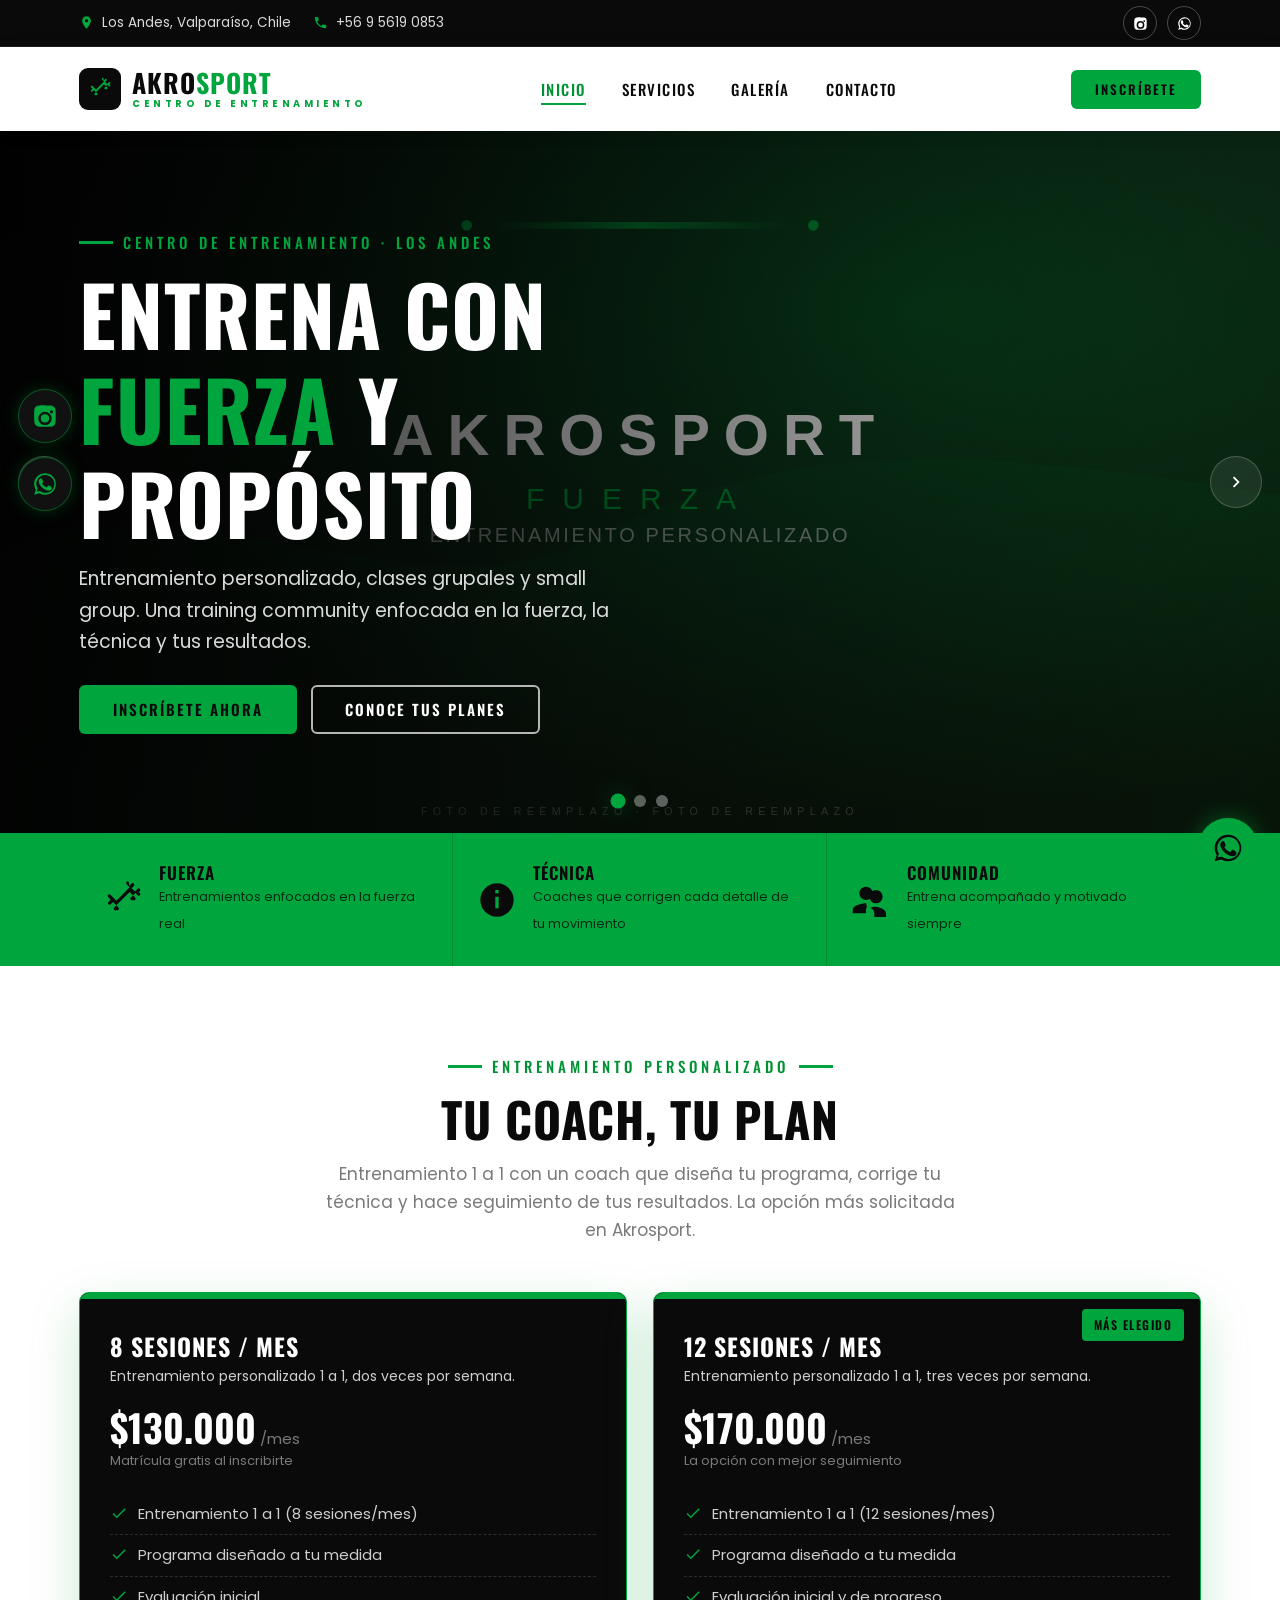
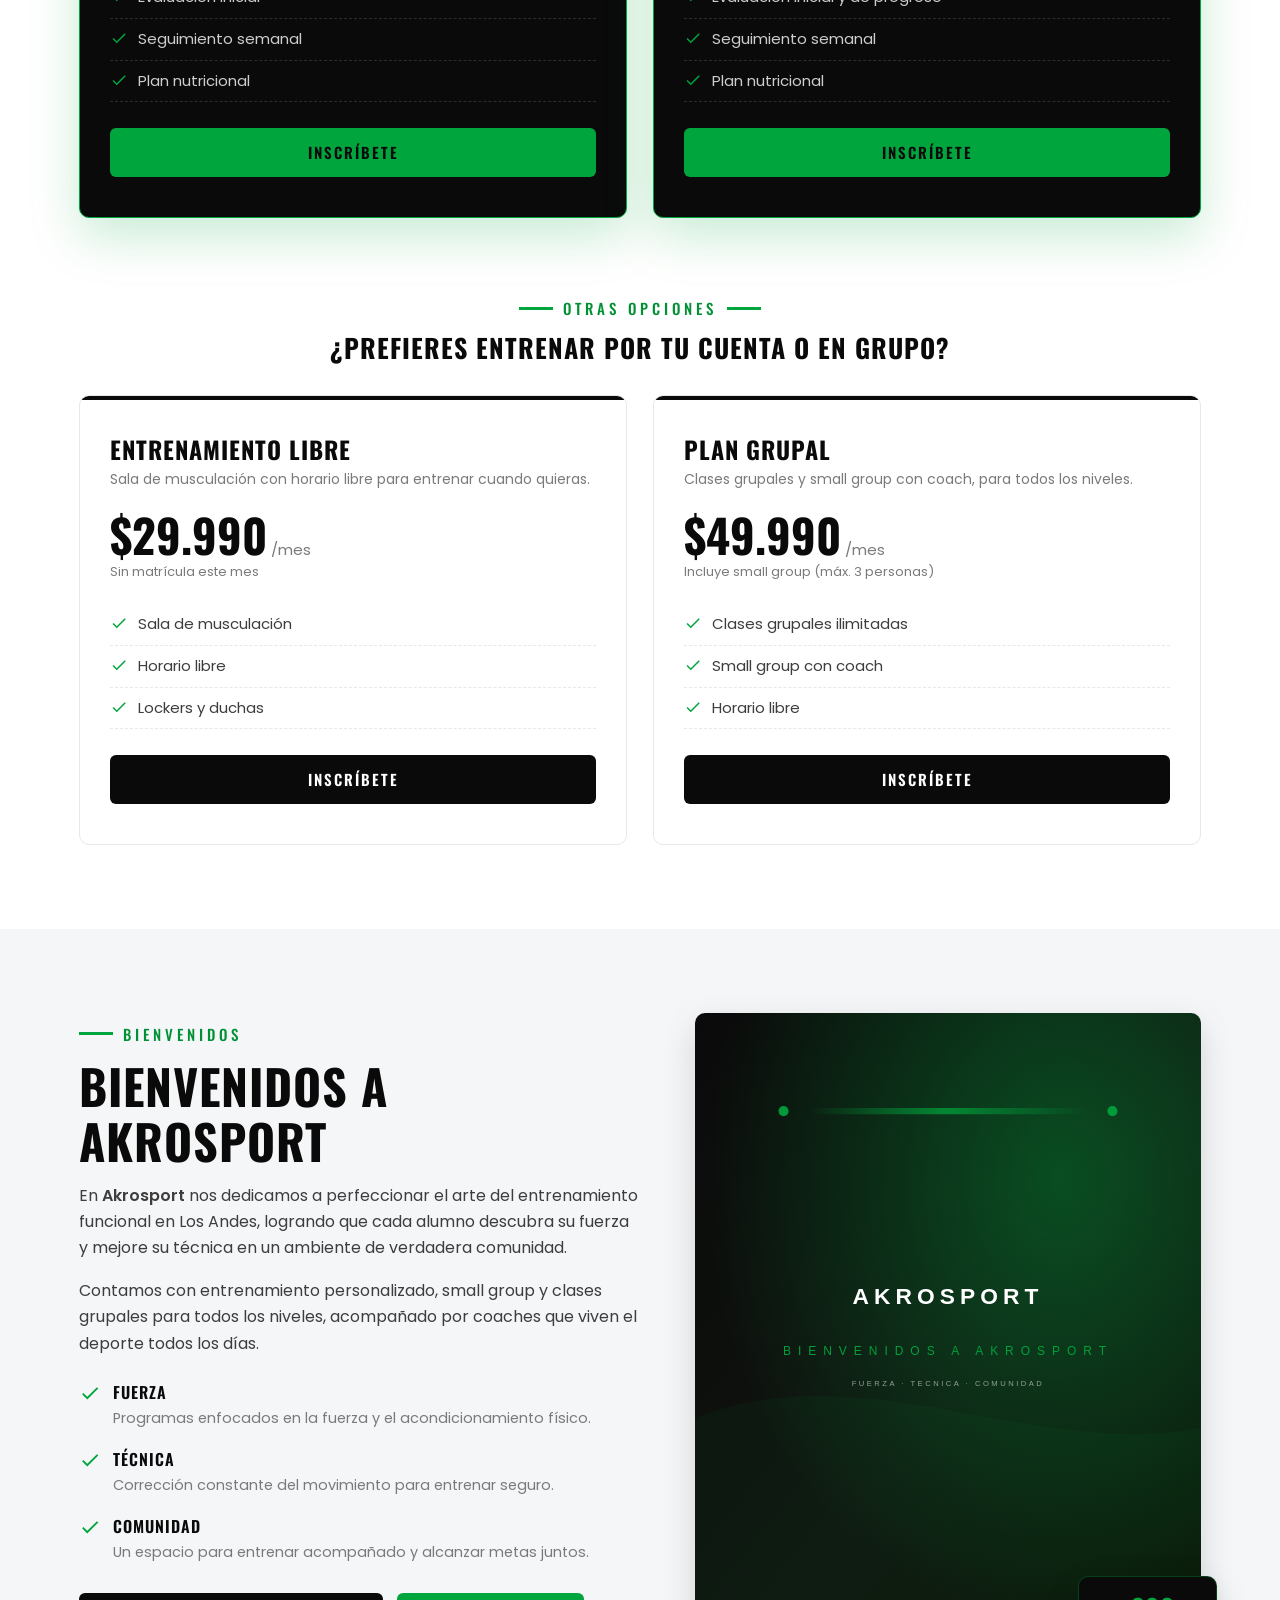
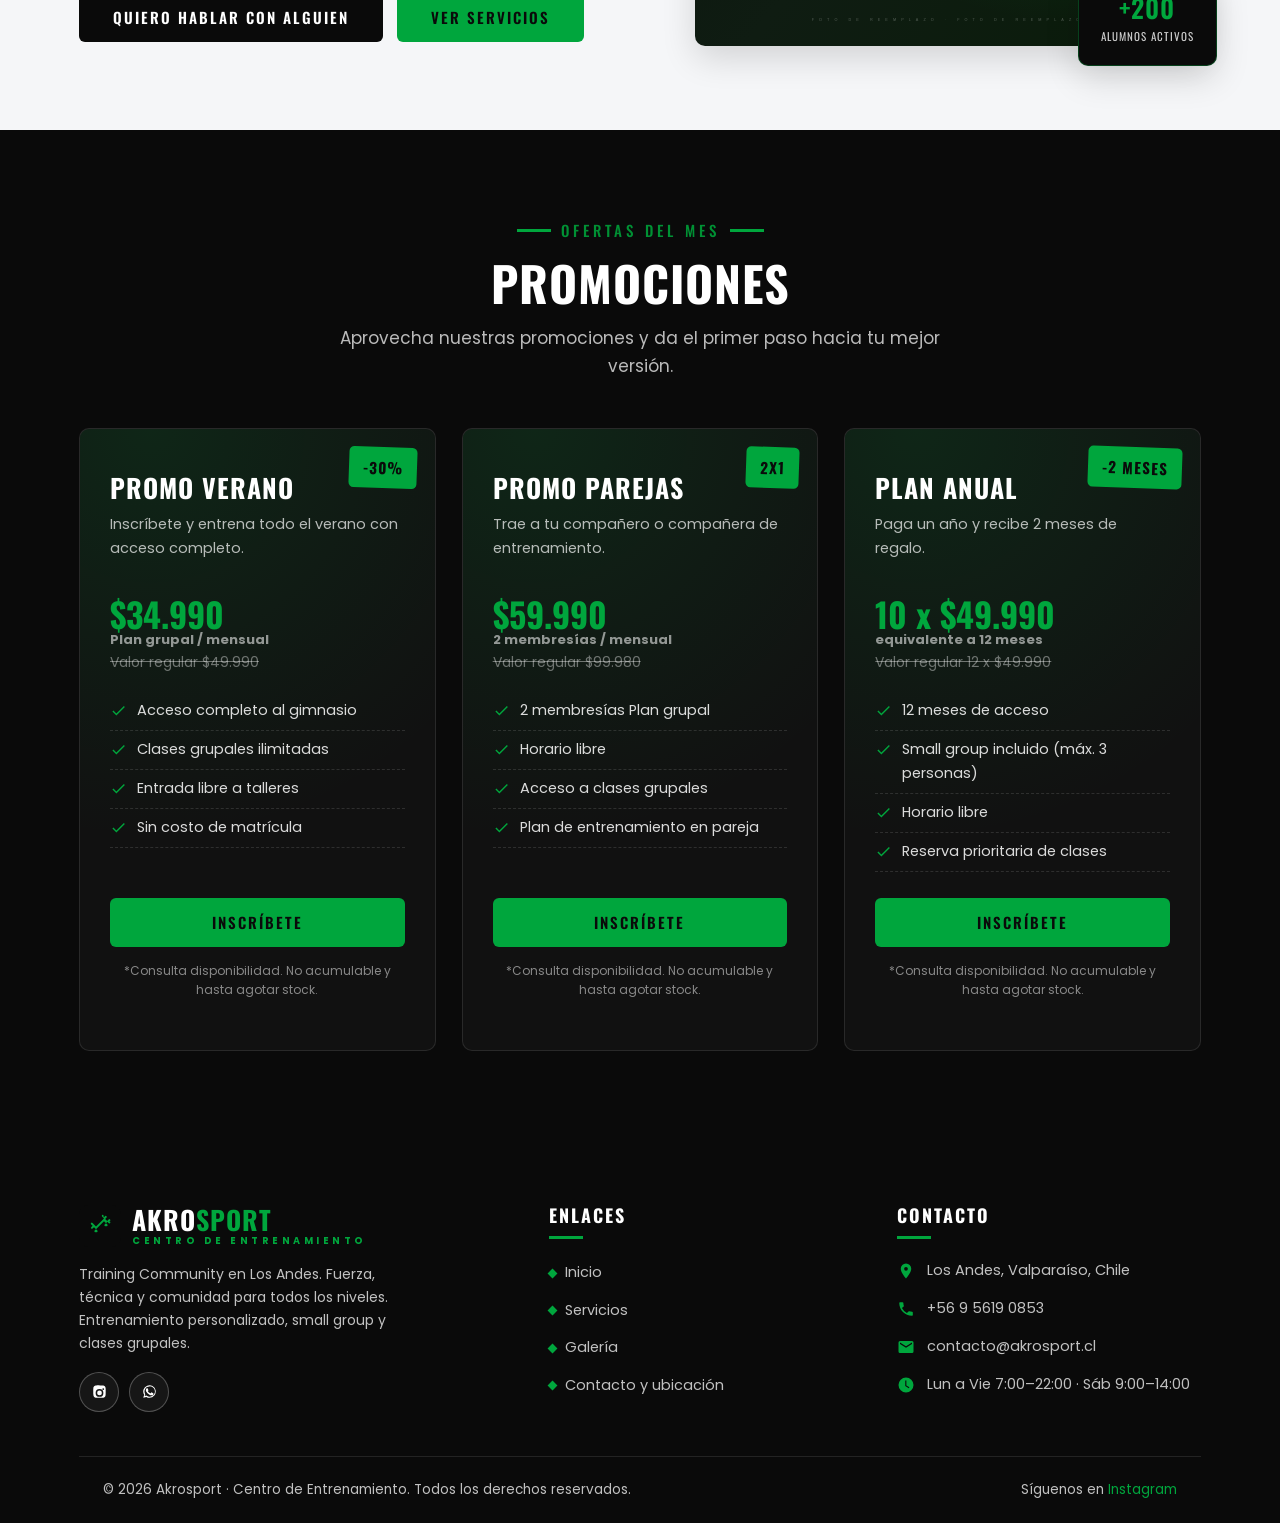
==== commit f632769a: "contenido: planes personalizados 8 y 12 sesiones, sin zona cardio y ajustes de servicios" ====
--- a/index.html
+++ b/index.html
@@ -23,7 +23,7 @@
         </span>
         <span class="topbar-item">
           <svg><use href="assets/img/icons.svg#icon-phone"></use></svg>
-          +56 9 1234 5678
+          +56 9 5619 0853
         </span>
       </div>
       <div class="topbar-right">
@@ -31,7 +31,7 @@
           <a href="https://www.instagram.com/akrosport_" target="_blank" rel="noopener" aria-label="Instagram">
             <svg><use href="assets/img/icons.svg#icon-instagram"></use></svg>
           </a>
-          <a href="https://wa.me/56912345678" target="_blank" rel="noopener" aria-label="WhatsApp">
+          <a href="https://wa.me/56956190853" target="_blank" rel="noopener" aria-label="WhatsApp">
             <svg><use href="assets/img/icons.svg#icon-whatsapp"></use></svg>
           </a>
         </div>
@@ -55,7 +55,7 @@
         <a href="contacto.html">Contacto</a>
       </nav>
       <div class="header-cta">
-        <a href="https://wa.me/56912345678?text=Hola%20Akrosport%2C%20quiero%20inscribirme" target="_blank" rel="noopener" class="btn btn-neon btn-sm">Inscríbete</a>
+        <a href="https://wa.me/56956190853?text=Hola%20Akrosport%2C%20quiero%20inscribirme" target="_blank" rel="noopener" class="btn btn-neon btn-sm">Inscríbete</a>
         <button class="nav-toggle" aria-label="Abrir menú">
           <span></span><span></span><span></span>
         </button>
@@ -75,7 +75,7 @@
             <h1>Entrena con <span class="neon-line">fuerza</span> y propósito</h1>
             <p>Entrenamiento personalizado, clases grupales y small group. Una training community enfocada en la fuerza, la técnica y tus resultados.</p>
             <div class="hero-btns">
-              <a href="https://wa.me/56912345678?text=Hola%20Akrosport%2C%20quiero%20inscribirme" target="_blank" rel="noopener" class="btn btn-neon">Inscríbete ahora</a>
+              <a href="https://wa.me/56956190853?text=Hola%20Akrosport%2C%20quiero%20inscribirme" target="_blank" rel="noopener" class="btn btn-neon">Inscríbete ahora</a>
               <a href="#planes" class="btn btn-outline">Conoce tus planes</a>
             </div>
           </div>
@@ -136,51 +136,70 @@
     <section class="section" id="planes">
       <div class="container">
         <div class="text-center reveal">
-          <span class="eyebrow center">Planes</span>
-          <h2>Elige tu plan</h2>
-          <p class="subtitle">Entrenamientos para todos los niveles y objetivos. Elige el plan que se adapte a ti y comienza hoy.</p>
+          <span class="eyebrow center">Entrenamiento personalizado</span>
+          <h2>Tu coach, tu plan</h2>
+          <p class="subtitle">Entrenamiento 1 a 1 con un coach que diseña tu programa, corrige tu técnica y hace seguimiento de tus resultados. La opción más solicitada en Akrosport.</p>
         </div>
         <div class="plans-grid">
+          <div class="plan-card featured personal reveal">
+            <h3 class="plan-name">8 sesiones / mes</h3>
+            <p class="plan-desc">Entrenamiento personalizado 1 a 1, dos veces por semana.</p>
+            <div class="plan-price">$130.000<small> /mes</small></div>
+            <span class="plan-period">Matrícula gratis al inscribirte</span>
+            <ul class="plan-feat">
+              <li><svg><use href="assets/img/icons.svg#icon-check"></use></svg>Entrenamiento 1 a 1 (8 sesiones/mes)</li>
+              <li><svg><use href="assets/img/icons.svg#icon-check"></use></svg>Programa diseñado a tu medida</li>
+              <li><svg><use href="assets/img/icons.svg#icon-check"></use></svg>Evaluación inicial</li>
+              <li><svg><use href="assets/img/icons.svg#icon-check"></use></svg>Seguimiento semanal</li>
+              <li><svg><use href="assets/img/icons.svg#icon-check"></use></svg>Plan nutricional</li>
+            </ul>
+            <a href="https://wa.me/56956190853?text=Hola%2C%20quiero%20entrenamiento%20personalizado%20de%208%20sesiones" target="_blank" rel="noopener" class="btn btn-neon">Inscríbete</a>
+          </div>
+          <div class="plan-card featured personal reveal">
+            <span class="plan-flag">Más elegido</span>
+            <h3 class="plan-name">12 sesiones / mes</h3>
+            <p class="plan-desc">Entrenamiento personalizado 1 a 1, tres veces por semana.</p>
+            <div class="plan-price">$170.000<small> /mes</small></div>
+            <span class="plan-period">La opción con mejor seguimiento</span>
+            <ul class="plan-feat">
+              <li><svg><use href="assets/img/icons.svg#icon-check"></use></svg>Entrenamiento 1 a 1 (12 sesiones/mes)</li>
+              <li><svg><use href="assets/img/icons.svg#icon-check"></use></svg>Programa diseñado a tu medida</li>
+              <li><svg><use href="assets/img/icons.svg#icon-check"></use></svg>Evaluación inicial y de progreso</li>
+              <li><svg><use href="assets/img/icons.svg#icon-check"></use></svg>Seguimiento semanal</li>
+              <li><svg><use href="assets/img/icons.svg#icon-check"></use></svg>Plan nutricional</li>
+            </ul>
+            <a href="https://wa.me/56956190853?text=Hola%2C%20quiero%20entrenamiento%20personalizado%20de%2012%20sesiones" target="_blank" rel="noopener" class="btn btn-neon">Inscríbete</a>
+          </div>
+        </div>
+
+        <div class="text-center reveal plans-sub">
+          <span class="eyebrow center">Otras opciones</span>
+          <h3 class="plans-sub-title">¿Prefieres entrenar por tu cuenta o en grupo?</h3>
+        </div>
+        <div class="plans-grid plans-grid-alt">
           <div class="plan-card reveal">
-            <h3 class="plan-name">Plan Básico</h3>
-            <p class="plan-desc">Acceso a sala de musculación y cardio.</p>
+            <h3 class="plan-name">Entrenamiento libre</h3>
+            <p class="plan-desc">Sala de musculación con horario libre para entrenar cuando quieras.</p>
             <div class="plan-price">$29.990<small> /mes</small></div>
             <span class="plan-period">Sin matrícula este mes</span>
             <ul class="plan-feat">
               <li><svg><use href="assets/img/icons.svg#icon-check"></use></svg>Sala de musculación</li>
-              <li><svg><use href="assets/img/icons.svg#icon-check"></use></svg>Zona cardio</li>
+              <li><svg><use href="assets/img/icons.svg#icon-check"></use></svg>Horario libre</li>
               <li><svg><use href="assets/img/icons.svg#icon-check"></use></svg>Lockers y duchas</li>
-              <li><svg><use href="assets/img/icons.svg#icon-check"></use></svg>1 evaluación física al año</li>
-            </ul>
-            <a href="https://wa.me/56912345678?text=Hola%2C%20quiero%20el%20Plan%20B%C3%A1sico" target="_blank" rel="noopener" class="btn btn-dark">Inscríbete</a>
-          </div>
-          <div class="plan-card featured reveal">
-            <span class="plan-flag">Más elegido</span>
-            <h3 class="plan-name">Plan Pro</h3>
-            <p class="plan-desc">Acceso completo + clases grupales ilimitadas.</p>
+            </ul>
+            <a href="https://wa.me/56956190853?text=Hola%2C%20quiero%20el%20plan%20de%20entrenamiento%20libre" target="_blank" rel="noopener" class="btn btn-dark">Inscríbete</a>
+          </div>
+          <div class="plan-card reveal">
+            <h3 class="plan-name">Plan grupal</h3>
+            <p class="plan-desc">Clases grupales y small group con coach, para todos los niveles.</p>
             <div class="plan-price">$49.990<small> /mes</small></div>
-            <span class="plan-period">Incluye todo el Plan Básico</span>
+            <span class="plan-period">Incluye small group (máx. 3 personas)</span>
             <ul class="plan-feat">
-              <li><svg><use href="assets/img/icons.svg#icon-check"></use></svg>Todo lo del Plan Básico</li>
               <li><svg><use href="assets/img/icons.svg#icon-check"></use></svg>Clases grupales ilimitadas</li>
-              <li><svg><use href="assets/img/icons.svg#icon-check"></use></svg>Small group 1 vez por semana</li>
-              <li><svg><use href="assets/img/icons.svg#icon-check"></use></svg>Rutina personalizada mensual</li>
-              <li><svg><use href="assets/img/icons.svg#icon-check"></use></svg>Seguimiento de progreso</li>
-            </ul>
-            <a href="https://wa.me/56912345678?text=Hola%2C%20quiero%20el%20Plan%20Pro" target="_blank" rel="noopener" class="btn btn-neon">Inscríbete</a>
-          </div>
-          <div class="plan-card reveal">
-            <h3 class="plan-name">Plan Premium</h3>
-            <p class="plan-desc">Entrenamiento personalizado 1 a 1.</p>
-            <div class="plan-price">$79.990<small> /mes</small></div>
-            <span class="plan-period">Incluye todo el Plan Pro</span>
-            <ul class="plan-feat">
-              <li><svg><use href="assets/img/icons.svg#icon-check"></use></svg>Todo lo del Plan Pro</li>
-              <li><svg><use href="assets/img/icons.svg#icon-check"></use></svg>Entrenamiento personalizado 4x/mes</li>
-              <li><svg><use href="assets/img/icons.svg#icon-check"></use></svg>Plan nutricional incluido</li>
-              <li><svg><use href="assets/img/icons.svg#icon-check"></use></svg>Evaluación física mensual</li>
-            </ul>
-            <a href="https://wa.me/56912345678?text=Hola%2C%20quiero%20el%20Plan%20Premium" target="_blank" rel="noopener" class="btn btn-dark">Inscríbete</a>
+              <li><svg><use href="assets/img/icons.svg#icon-check"></use></svg>Small group con coach</li>
+              <li><svg><use href="assets/img/icons.svg#icon-check"></use></svg>Horario libre</li>
+            </ul>
+            <a href="https://wa.me/56956190853?text=Hola%2C%20quiero%20el%20plan%20grupal" target="_blank" rel="noopener" class="btn btn-dark">Inscríbete</a>
           </div>
         </div>
       </div>
@@ -210,7 +229,7 @@
               </li>
             </ul>
             <div class="hero-btns">
-              <a href="https://wa.me/56912345678?text=Hola%20Akrosport%2C%20quiero%20hablar%20con%20alguien" target="_blank" rel="noopener" class="btn btn-dark">Quiero hablar con alguien</a>
+              <a href="https://wa.me/56956190853?text=Hola%20Akrosport%2C%20quiero%20hablar%20con%20alguien" target="_blank" rel="noopener" class="btn btn-dark">Quiero hablar con alguien</a>
               <a href="servicios.html" class="btn btn-neon">Ver servicios</a>
             </div>
           </div>
@@ -238,7 +257,7 @@
             <span class="promo-badge">-30%</span>
             <h3 class="promo-title">Promo Verano</h3>
             <p class="promo-desc">Inscríbete y entrena todo el verano con acceso completo.</p>
-            <div class="promo-price">$34.990<small>Plan Pro / mensual</small></div>
+            <div class="promo-price">$34.990<small>Plan grupal / mensual</small></div>
             <div class="promo-strike">Valor regular $49.990</div>
             <ul class="promo-feat">
               <li><svg><use href="assets/img/icons.svg#icon-check"></use></svg>Acceso completo al gimnasio</li>
@@ -246,7 +265,7 @@
               <li><svg><use href="assets/img/icons.svg#icon-check"></use></svg>Entrada libre a talleres</li>
               <li><svg><use href="assets/img/icons.svg#icon-check"></use></svg>Sin costo de matrícula</li>
             </ul>
-            <a href="https://wa.me/56912345678?text=Hola%2C%20quiero%20la%20Promo%20Verano" target="_blank" rel="noopener" class="btn btn-neon">Inscríbete</a>
+            <a href="https://wa.me/56956190853?text=Hola%2C%20quiero%20la%20Promo%20Verano" target="_blank" rel="noopener" class="btn btn-neon">Inscríbete</a>
             <p class="promo-note">*Consulta disponibilidad. No acumulable y hasta agotar stock.</p>
           </div>
           <div class="promo-card reveal">
@@ -256,12 +275,12 @@
             <div class="promo-price">$59.990<small>2 membresías / mensual</small></div>
             <div class="promo-strike">Valor regular $99.980</div>
             <ul class="promo-feat">
-              <li><svg><use href="assets/img/icons.svg#icon-check"></use></svg>2 membresías Plan Pro</li>
+              <li><svg><use href="assets/img/icons.svg#icon-check"></use></svg>2 membresías Plan grupal</li>
               <li><svg><use href="assets/img/icons.svg#icon-check"></use></svg>Horario libre</li>
-              <li><svg><use href="assets/img/icons.svg#icon-check"></use></svg>Evaluación física para ambos</li>
+              <li><svg><use href="assets/img/icons.svg#icon-check"></use></svg>Acceso a clases grupales</li>
               <li><svg><use href="assets/img/icons.svg#icon-check"></use></svg>Plan de entrenamiento en pareja</li>
             </ul>
-            <a href="https://wa.me/56912345678?text=Hola%2C%20quiero%20la%20Promo%20Parejas" target="_blank" rel="noopener" class="btn btn-neon">Inscríbete</a>
+            <a href="https://wa.me/56956190853?text=Hola%2C%20quiero%20la%20Promo%20Parejas" target="_blank" rel="noopener" class="btn btn-neon">Inscríbete</a>
             <p class="promo-note">*Consulta disponibilidad. No acumulable y hasta agotar stock.</p>
           </div>
           <div class="promo-card reveal">
@@ -272,11 +291,11 @@
             <div class="promo-strike">Valor regular 12 x $49.990</div>
             <ul class="promo-feat">
               <li><svg><use href="assets/img/icons.svg#icon-check"></use></svg>12 meses de acceso</li>
-              <li><svg><use href="assets/img/icons.svg#icon-check"></use></svg>Entrenamiento personalizado 2x/mes</li>
-              <li><svg><use href="assets/img/icons.svg#icon-check"></use></svg>Plan nutricional incluido</li>
+              <li><svg><use href="assets/img/icons.svg#icon-check"></use></svg>Small group incluido (máx. 3 personas)</li>
+              <li><svg><use href="assets/img/icons.svg#icon-check"></use></svg>Horario libre</li>
               <li><svg><use href="assets/img/icons.svg#icon-check"></use></svg>Reserva prioritaria de clases</li>
             </ul>
-            <a href="https://wa.me/56912345678?text=Hola%2C%20quiero%20el%20Plan%20Anual" target="_blank" rel="noopener" class="btn btn-neon">Inscríbete</a>
+            <a href="https://wa.me/56956190853?text=Hola%2C%20quiero%20el%20Plan%20Anual" target="_blank" rel="noopener" class="btn btn-neon">Inscríbete</a>
             <p class="promo-note">*Consulta disponibilidad. No acumulable y hasta agotar stock.</p>
           </div>
         </div>
@@ -301,7 +320,7 @@
             <a href="https://www.instagram.com/akrosport_" target="_blank" rel="noopener" aria-label="Instagram">
               <svg><use href="assets/img/icons.svg#icon-instagram"></use></svg>
             </a>
-            <a href="https://wa.me/56912345678" target="_blank" rel="noopener" aria-label="WhatsApp">
+            <a href="https://wa.me/56956190853" target="_blank" rel="noopener" aria-label="WhatsApp">
               <svg><use href="assets/img/icons.svg#icon-whatsapp"></use></svg>
             </a>
           </div>
@@ -324,7 +343,7 @@
             </li>
             <li>
               <svg><use href="assets/img/icons.svg#icon-phone"></use></svg>
-              <a href="tel:+56912345678">+56 9 1234 5678</a>
+              <a href="tel:+56956190853">+56 9 5619 0853</a>
             </li>
             <li>
               <svg><use href="assets/img/icons.svg#icon-mail"></use></svg>
@@ -347,7 +366,16 @@
   </footer>
 
   <!-- WhatsApp flotante -->
-  <a href="https://wa.me/56912345678?text=Hola%20Akrosport%2C%20quiero%20m%C3%A1s%20informaci%C3%B3n" target="_blank" rel="noopener" class="whatsapp-float" aria-label="WhatsApp">
+  <!-- burbujas de redes -->
+  <div class="social-float">
+    <a href="https://www.instagram.com/akrosport_" target="_blank" rel="noopener" class="social-bubble" aria-label="Instagram de Akrosport">
+      <span class="social-bubble-ico"><svg><use href="assets/img/icons.svg#icon-instagram"></use></svg></span>
+    </a>
+    <a href="https://wa.me/56956190853" target="_blank" rel="noopener" class="social-bubble" aria-label="WhatsApp de Akrosport">
+      <span class="social-bubble-ico"><svg><use href="assets/img/icons.svg#icon-whatsapp"></use></svg></span>
+    </a>
+  </div>
+  <a href="https://wa.me/56956190853?text=Hola%20Akrosport%2C%20quiero%20m%C3%A1s%20informaci%C3%B3n" target="_blank" rel="noopener" class="whatsapp-float" aria-label="WhatsApp">
     <svg><use href="assets/img/icons.svg#icon-whatsapp"></use></svg>
   </a>
 
--- a/css/style.css
+++ b/css/style.css
@@ -5,9 +5,9 @@
   --black: #0A0A0A;
   --black-2: #111111;
   --black-3: #1A1C19;
-  --neon: #39FF14;
-  --neon-dark: #2CBF0E;
-  --neon-soft: #A6FF00;
+  --neon: #00A63D;
+  --neon-dark: #009134;
+  --neon-soft: #3FC96E;
   --white: #ffffff;
   --light: #F5F6F8;
   --text: #3D3D3D;
@@ -19,7 +19,7 @@
   --header-h: 84px;
   --radius: 10px;
   --shadow: 0 12px 34px rgba(0, 0, 0, .14);
-  --glow: 0 0 22px rgba(57, 255, 20, .45);
+  --glow: 0 0 22px rgba(0, 166, 61, .45);
   --transition: .3s cubic-bezier(.4, 0, .2, 1);
 }
 
@@ -105,7 +105,7 @@
 .btn-neon { background: var(--neon); color: var(--black); }
 .btn-neon:hover { background: var(--neon-dark); color: var(--black); box-shadow: var(--glow); transform: translateY(-2px); }
 .btn-outline { border-color: rgba(255, 255, 255, .7); color: var(--white); background: transparent; }
-.btn-outline:hover { border-color: var(--neon); color: var(--neon); background: rgba(57, 255, 20, .08); }
+.btn-outline:hover { border-color: var(--neon); color: var(--neon); background: rgba(0, 166, 61, .08); }
 .btn-dark { background: var(--black); color: var(--white); }
 .btn-dark:hover { background: var(--neon); color: var(--black); }
 .btn-sm { padding: 11px 22px; font-size: 13px; }
@@ -233,7 +233,7 @@
 .page-banner { background: var(--black); color: var(--white); padding: 90px 0 80px; overflow: hidden; position: relative; }
 .page-banner::before {
   content: ""; position: absolute; inset: 0;
-  background: radial-gradient(circle at 78% 20%, rgba(57, 255, 20, .22), transparent 55%);
+  background: radial-gradient(circle at 78% 20%, rgba(0, 166, 61, .22), transparent 55%);
 }
 .page-banner::after { content: ""; position: absolute; left: 0; right: 0; bottom: 0; height: 4px; background: linear-gradient(90deg, transparent, var(--neon), transparent); }
 .page-banner .container { position: relative; z-index: 2; }
@@ -278,6 +278,15 @@
 .plan-feat li.off { opacity: .45; }
 .plan-feat li.off svg { fill: var(--gray); }
 
+/* destacados de entrenamiento personalizado */
+.plan-card.personal { border-color: var(--neon); box-shadow: 0 18px 50px rgba(0, 166, 61, .22); }
+.plan-card.personal .plan-price { font-size: 38px; }
+.plan-card.personal:hover { border-color: var(--neon-dark); box-shadow: 0 22px 56px rgba(0, 166, 61, .3); }
+.plan-card.personal .plan-feat svg { fill: var(--neon); }
+.plans-sub { margin-top: 74px; }
+.plans-sub-title { font-size: 26px; color: var(--black); margin-bottom: 0; }
+.plans-grid-alt { margin-top: 32px; }
+
 /* bienvenidos */
 .welcome-grid { display: grid; grid-template-columns: 1.05fr .95fr; gap: 56px; align-items: center; }
 .welcome-media { position: relative; }
@@ -291,7 +300,7 @@
   background: var(--black); color: var(--neon);
   font-family: var(--font-head); text-transform: uppercase; letter-spacing: 1px;
   padding: 18px 22px; border-radius: var(--radius); text-align: center;
-  box-shadow: var(--shadow); border: 1px solid rgba(57, 255, 20, .35);
+  box-shadow: var(--shadow); border: 1px solid rgba(0, 166, 61, .35);
 }
 .welcome-badge strong { font-size: 26px; display: block; line-height: 1; }
 .welcome-badge span { font-size: 11px; color: rgba(255, 255, 255, .8); }
@@ -308,8 +317,8 @@
   border-radius: var(--radius); padding: 44px 30px 34px; color: rgba(255, 255, 255, .85);
   display: flex; flex-direction: column; transition: all var(--transition); overflow: hidden;
 }
-.promo-card::before { content: ""; position: absolute; inset: 0; background: radial-gradient(circle at 20% 0%, rgba(57, 255, 20, .14), transparent 60%); }
-.promo-card:hover { transform: translateY(-8px); border-color: rgba(57, 255, 20, .55); box-shadow: var(--glow); }
+.promo-card::before { content: ""; position: absolute; inset: 0; background: radial-gradient(circle at 20% 0%, rgba(0, 166, 61, .14), transparent 60%); }
+.promo-card:hover { transform: translateY(-8px); border-color: rgba(0, 166, 61, .55); box-shadow: var(--glow); }
 .promo-card > * { position: relative; z-index: 1; }
 .promo-badge {
   position: absolute; top: 18px; right: 18px; z-index: 2;
@@ -329,7 +338,7 @@
 
 /* banda cta */
 .cta-band { background: var(--black); position: relative; overflow: hidden; padding: 70px 0; }
-.cta-band::before { content: ""; position: absolute; inset: 0; background: radial-gradient(circle at 50% 50%, rgba(57, 255, 20, .18), transparent 60%); }
+.cta-band::before { content: ""; position: absolute; inset: 0; background: radial-gradient(circle at 50% 50%, rgba(0, 166, 61, .18), transparent 60%); }
 .cta-band .container { position: relative; z-index: 1; text-align: center; }
 .cta-band h2 { color: var(--white); font-size: clamp(30px, 4.5vw, 46px); }
 .cta-band p { color: rgba(255, 255, 255, .75); max-width: 560px; margin: 0 auto 28px; }
@@ -414,10 +423,10 @@
   transition: border-color var(--transition), box-shadow var(--transition);
 }
 .form-group input:focus, .form-group textarea:focus, .form-group select:focus {
-  outline: none; border-color: var(--neon); box-shadow: 0 0 0 3px rgba(57, 255, 20, .2); background: var(--white);
+  outline: none; border-color: var(--neon); box-shadow: 0 0 0 3px rgba(0, 166, 61, .2); background: var(--white);
 }
 .form-note { font-size: 12.5px; color: var(--gray); margin-top: 10px; }
-.form-success { display: none; background: rgba(57, 255, 20, .15); border: 1px solid var(--neon); color: var(--black); padding: 14px 16px; border-radius: 7px; margin-bottom: 18px; font-size: 14.5px; }
+.form-success { display: none; background: rgba(0, 166, 61, .15); border: 1px solid var(--neon); color: var(--black); padding: 14px 16px; border-radius: 7px; margin-bottom: 18px; font-size: 14.5px; }
 .form-success.show { display: block; }
 
 .map-wrap { margin-top: 56px; border-radius: var(--radius); overflow: hidden; box-shadow: var(--shadow); border: 1px solid var(--border); line-height: 0; position: relative; }
@@ -452,6 +461,35 @@
 .whatsapp-float svg { width: 32px; height: 32px; fill: var(--black); }
 .whatsapp-float:hover { transform: scale(1.1); background: var(--neon-dark); }
 
+/* burbujas de redes en el costado */
+.social-float {
+  position: fixed; left: 18px; top: 50%; transform: translateY(-50%);
+  z-index: 950; display: flex; flex-direction: column; gap: 14px;
+}
+.social-bubble {
+  width: 54px; height: 54px; border-radius: 50%;
+  background: var(--black-2); border: 1px solid rgba(0, 166, 61, .45);
+  color: var(--neon); display: flex; align-items: center; justify-content: center;
+  box-shadow: 0 0 18px rgba(0, 166, 61, .25); transition: all var(--transition);
+}
+.social-bubble-ico { width: 100%; height: 100%; display: flex; align-items: center; justify-content: center; animation: social-float 4s ease-in-out infinite; }
+.social-bubble:nth-child(2) .social-bubble-ico { animation-delay: 1.4s; }
+.social-bubble svg { width: 26px; height: 26px; fill: currentColor; }
+.social-bubble:hover { background: var(--neon); border-color: var(--neon); color: var(--black); transform: scale(1.08); }
+.social-bubble:hover .social-bubble-ico { animation-play-state: paused; }
+@keyframes social-float {
+  0%, 100% { transform: translateY(0); }
+  50% { transform: translateY(-7px); }
+}
+@media (prefers-reduced-motion: reduce) {
+  .social-bubble-ico { animation: none; }
+}
+@media (max-width: 640px) {
+  .social-float { left: 10px; gap: 10px; }
+  .social-bubble { width: 46px; height: 46px; }
+  .social-bubble svg { width: 22px; height: 22px; }
+}
+
 /* animacion de entrada */
 .reveal { opacity: 0; transform: translateY(28px); transition: opacity .7s ease, transform .7s ease; }
 .reveal.in { opacity: 1; transform: none; }
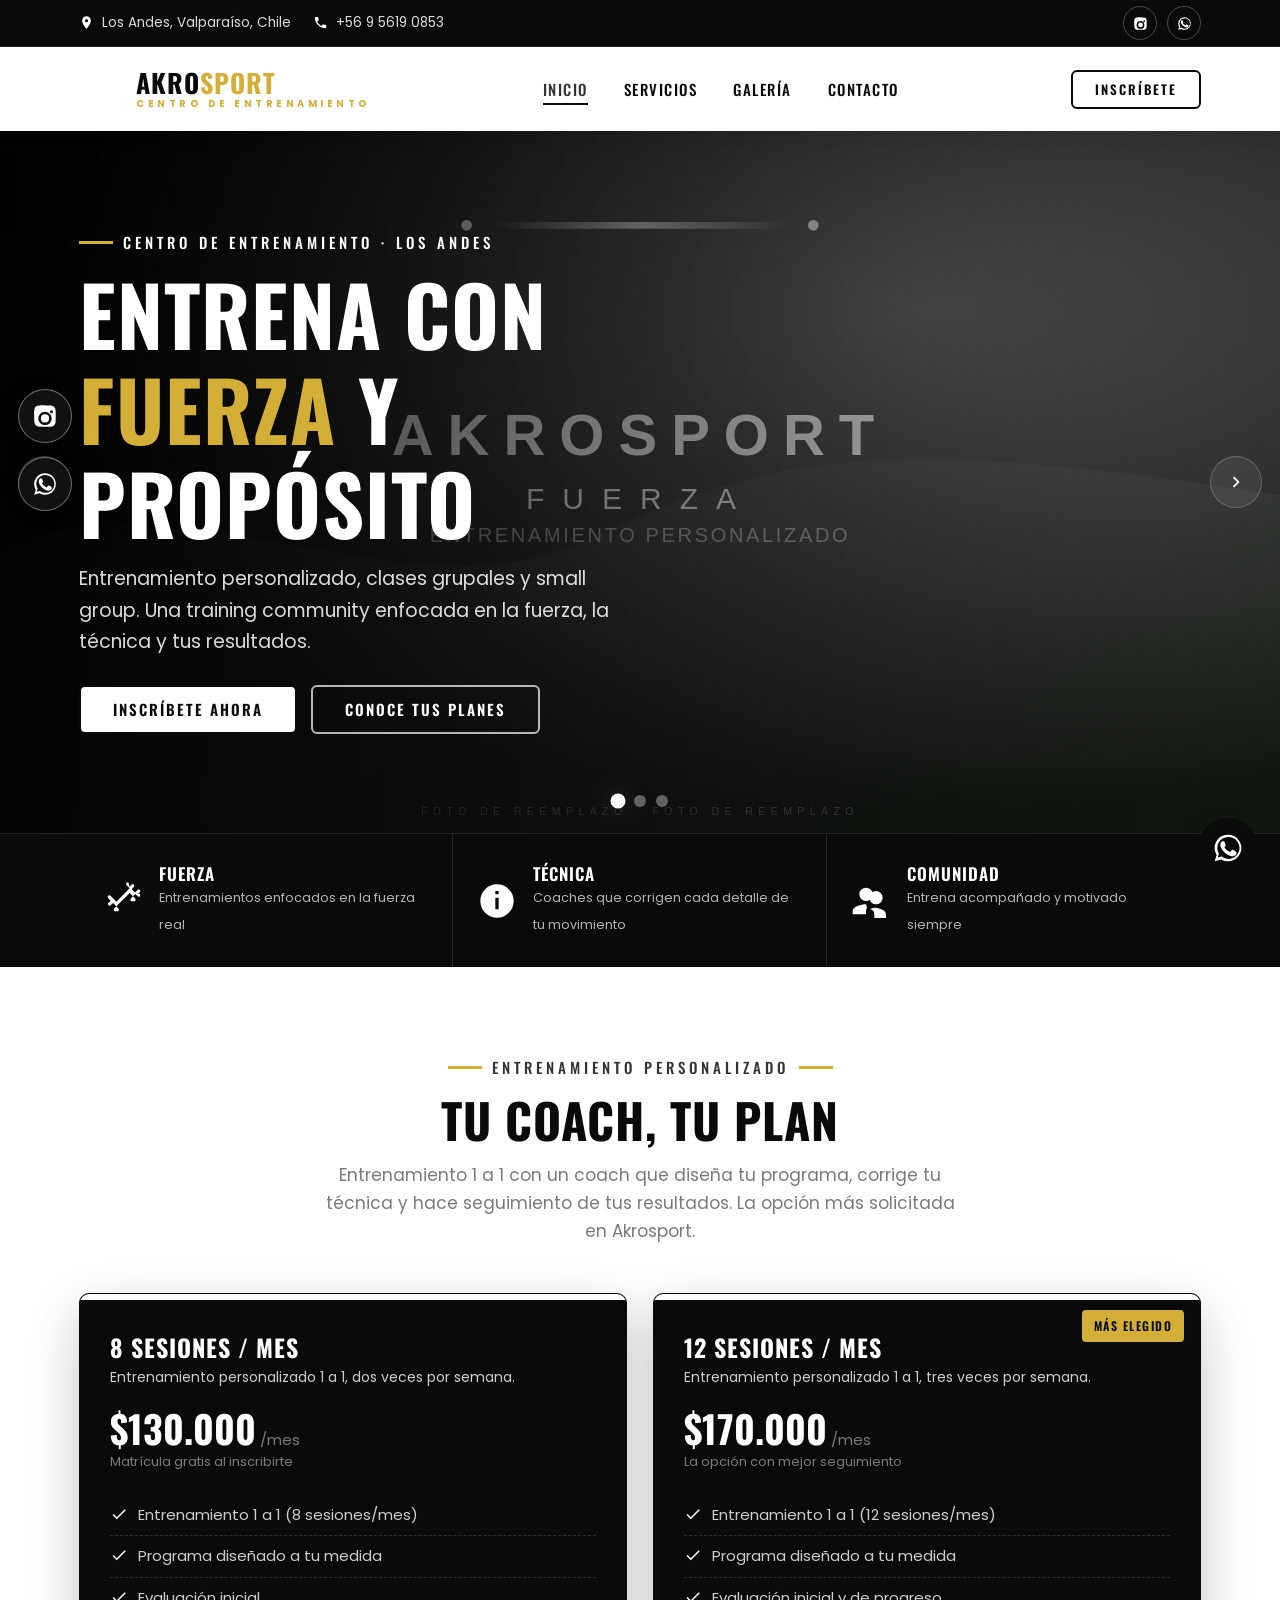
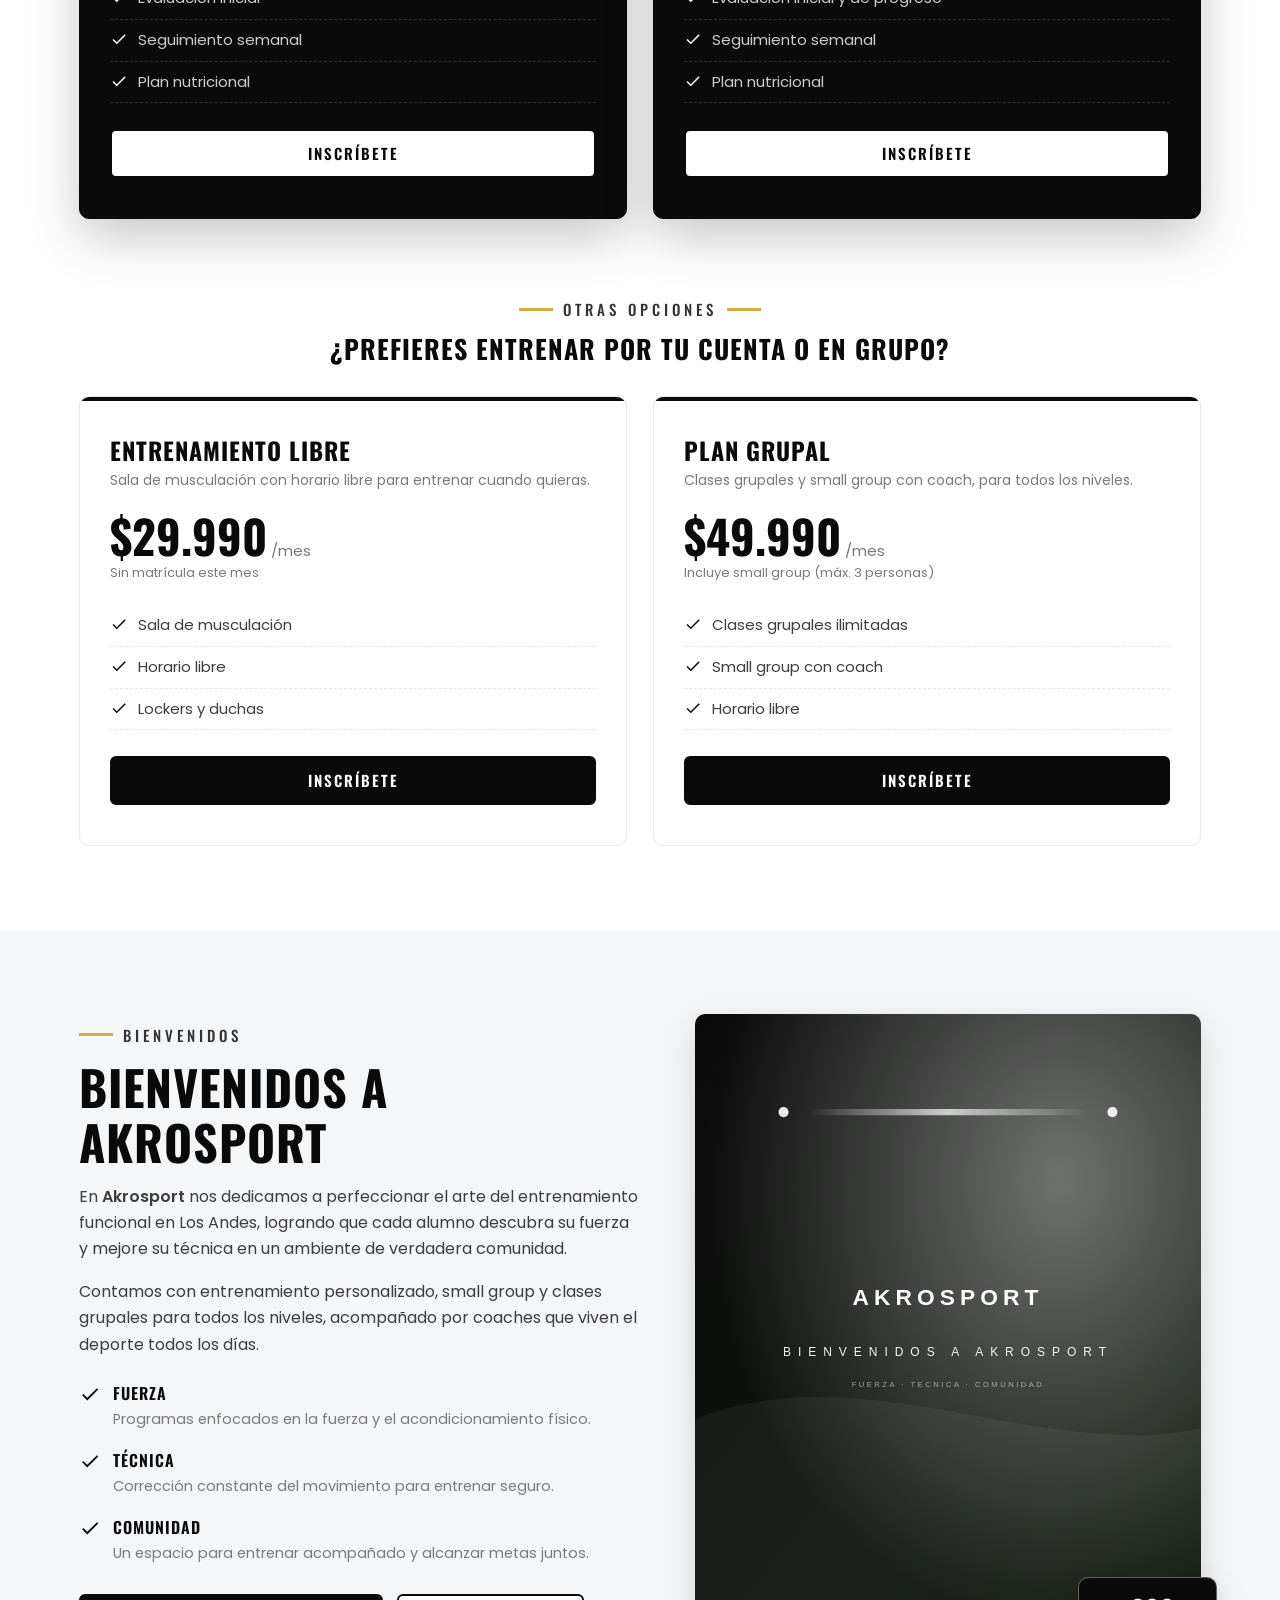
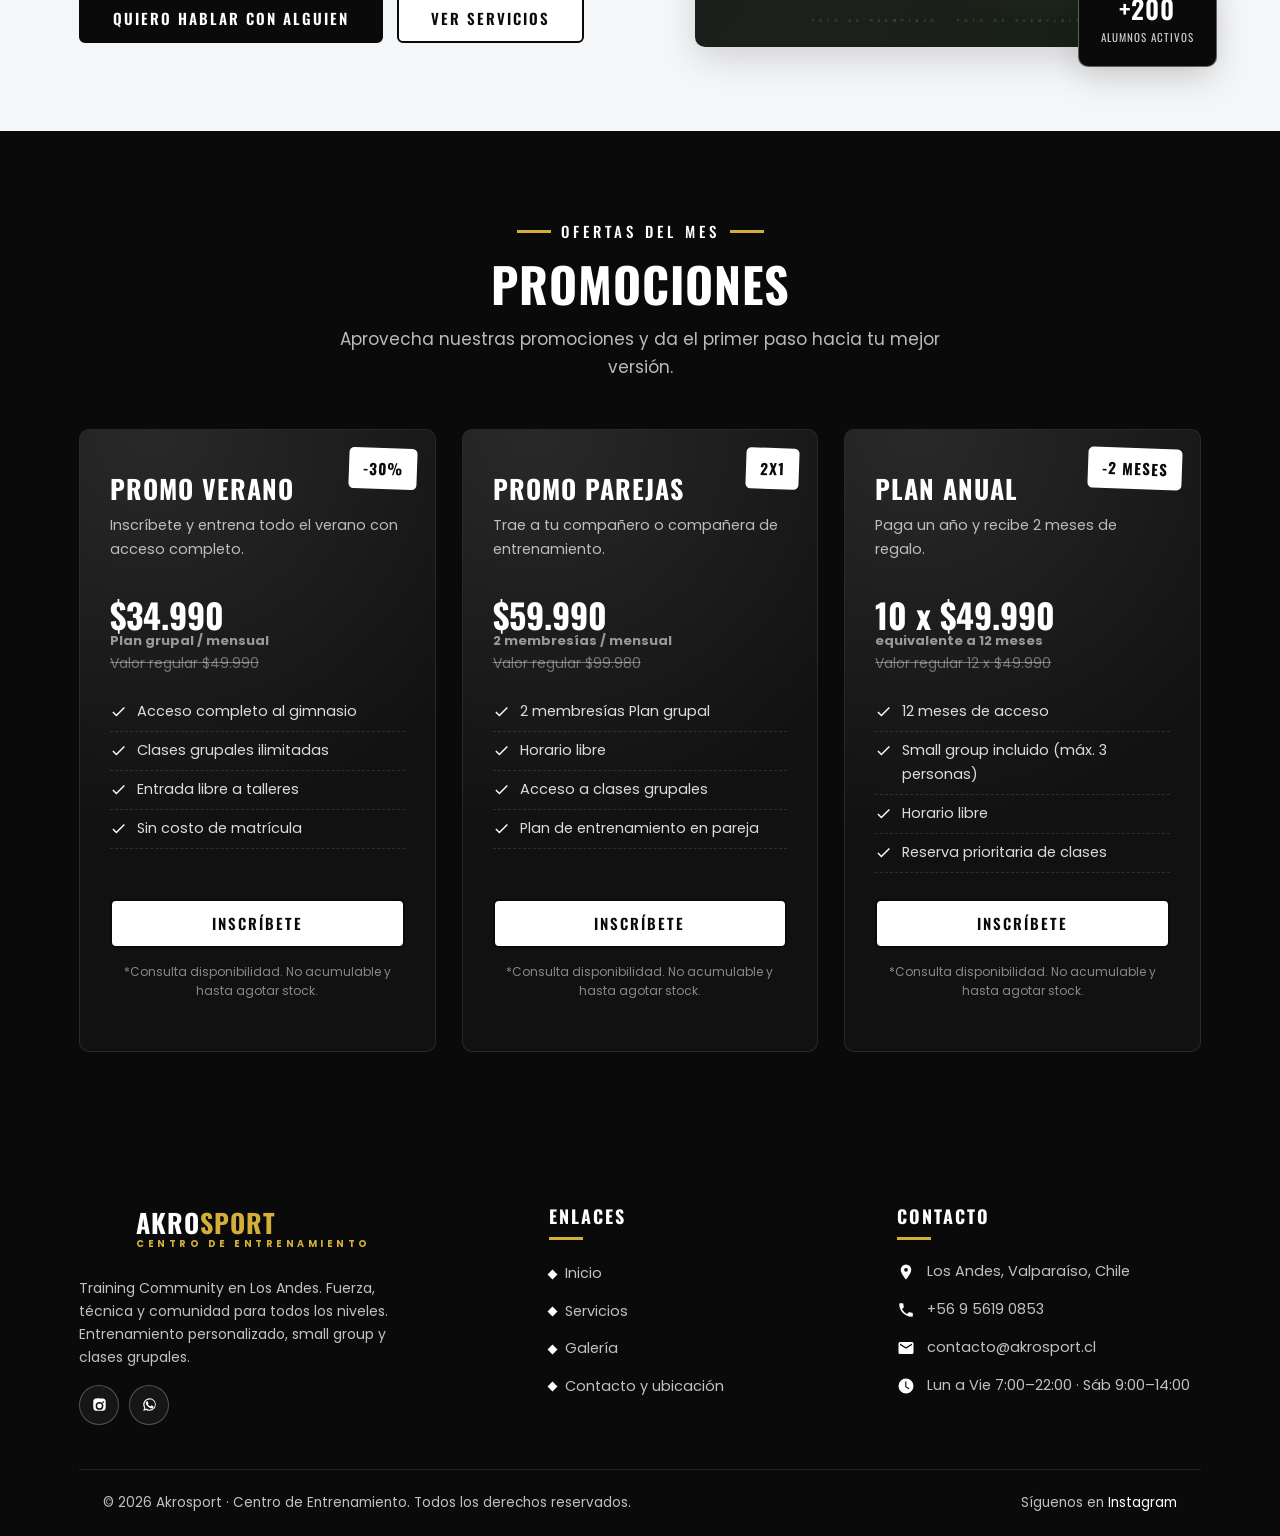
==== commit 4b69409a: "logo: usa la foto de perfil de instagram como logo del sitio" ====
--- a/index.html
+++ b/index.html
@@ -44,7 +44,7 @@
     <div class="container">
       <a href="index.html" class="logo" aria-label="Akrosport">
         <span class="logo-icon">
-          <svg><use href="assets/img/icons.svg#icon-dumbbell"></use></svg>
+          <img src="assets/img/logo.png" alt="Logo Akrosport" width="46" height="46" onerror="this.style.display='none'">
         </span>
         <span class="logo-text">AKRO<span>SPORT</span><span class="logo-tag">Centro de Entrenamiento</span></span>
       </a>
@@ -311,7 +311,7 @@
         <div class="footer-brand">
           <a href="index.html" class="logo" aria-label="Akrosport">
             <span class="logo-icon">
-              <svg><use href="assets/img/icons.svg#icon-dumbbell"></use></svg>
+              <img src="assets/img/logo.png" alt="Logo Akrosport" width="46" height="46" onerror="this.style.display='none'">
             </span>
             <span class="logo-text">AKRO<span>SPORT</span><span class="logo-tag">Centro de Entrenamiento</span></span>
           </a>
--- a/css/style.css
+++ b/css/style.css
@@ -1,13 +1,14 @@
 /* AKROSPORT
-   negro + verde neón. si cambia el logo, cambiar los colores acá. */
+   negro + blanco, acento dorado. si cambia el logo, cambiar los colores acá. */
 
 :root {
   --black: #0A0A0A;
   --black-2: #111111;
-  --black-3: #1A1C19;
-  --neon: #00A63D;
-  --neon-dark: #009134;
-  --neon-soft: #3FC96E;
+  --black-3: #1A1A1A;
+  --neon: #0A0A0A;
+  --neon-dark: #333333;
+  --neon-soft: #0A0A0A;
+  --gold: #D4AF37;
   --white: #ffffff;
   --light: #F5F6F8;
   --text: #3D3D3D;
@@ -19,8 +20,17 @@
   --header-h: 84px;
   --radius: 10px;
   --shadow: 0 12px 34px rgba(0, 0, 0, .14);
-  --glow: 0 0 22px rgba(0, 166, 61, .45);
+  --glow: 0 0 22px rgba(0, 0, 0, .25);
   --transition: .3s cubic-bezier(.4, 0, .2, 1);
+}
+
+/* en superficies oscuras el acento pasa a blanco */
+.topbar, .hero, .page-banner, .section-dark, .cta-band, .site-footer,
+.plan-card.featured, .welcome-badge {
+  --neon: #ffffff;
+  --neon-dark: #ffffff;
+  --neon-soft: #ffffff;
+  --glow: 0 0 22px rgba(255, 255, 255, .28);
 }
 
 /* baseline */
@@ -73,9 +83,9 @@
   color: var(--neon-dark);
   margin-bottom: 12px;
 }
-.eyebrow::before { content: ""; width: 34px; height: 3px; background: var(--neon); display: inline-block; }
+.eyebrow::before { content: ""; width: 34px; height: 3px; background: var(--gold); display: inline-block; }
 .eyebrow.center { justify-content: center; }
-.eyebrow.center::after { content: ""; width: 34px; height: 3px; background: var(--neon); display: inline-block; }
+.eyebrow.center::after { content: ""; width: 34px; height: 3px; background: var(--gold); display: inline-block; }
 
 .text-center { text-align: center; }
 .text-white { color: var(--white); }
@@ -102,12 +112,12 @@
   line-height: 1;
   text-align: center;
 }
-.btn-neon { background: var(--neon); color: var(--black); }
-.btn-neon:hover { background: var(--neon-dark); color: var(--black); box-shadow: var(--glow); transform: translateY(-2px); }
+.btn-neon { background: var(--white); color: var(--black); border-color: var(--black); }
+.btn-neon:hover { background: var(--black); color: var(--white); box-shadow: var(--shadow); transform: translateY(-2px); }
 .btn-outline { border-color: rgba(255, 255, 255, .7); color: var(--white); background: transparent; }
-.btn-outline:hover { border-color: var(--neon); color: var(--neon); background: rgba(0, 166, 61, .08); }
-.btn-dark { background: var(--black); color: var(--white); }
-.btn-dark:hover { background: var(--neon); color: var(--black); }
+.btn-outline:hover { border-color: var(--white); color: var(--white); background: rgba(255, 255, 255, .12); }
+.btn-dark { background: var(--black); color: var(--white); border-color: var(--black); }
+.btn-dark:hover { background: var(--white); color: var(--black); }
 .btn-sm { padding: 11px 22px; font-size: 13px; }
 
 .btn svg { width: 18px; height: 18px; flex: none; }
@@ -146,10 +156,10 @@
 .site-header .container { display: flex; align-items: center; justify-content: space-between; min-height: var(--header-h); gap: 20px; }
 
 .logo { display: inline-flex; align-items: center; gap: 11px; }
-.logo-icon { width: 42px; height: 42px; flex: none; display: inline-flex; align-items: center; justify-content: center; background: var(--black); border-radius: 9px; }
-.logo-icon svg { width: 24px; height: 24px; fill: var(--neon); }
+.logo-icon { width: 46px; height: 46px; flex: none; display: inline-flex; align-items: center; justify-content: center; border-radius: 10px; overflow: hidden; }
+.logo-icon img { width: 100%; height: 100%; object-fit: cover; display: block; }
 .logo-text { font-family: var(--font-head); font-weight: 700; font-size: 26px; letter-spacing: 1px; color: var(--black); line-height: 1; text-transform: uppercase; }
-.logo-text span { color: var(--neon); }
+.logo-text span { color: var(--gold); }
 .logo-tag { display: block; font-family: var(--font-body); font-size: 9.5px; letter-spacing: 3.5px; text-transform: uppercase; color: var(--gray); margin-top: 3px; }
 
 .nav { display: flex; align-items: center; gap: 6px; }
@@ -203,7 +213,7 @@
 }
 .hero-content .eyebrow { color: var(--neon); }
 .hero-content h1 { color: var(--white); font-size: clamp(40px, 6.5vw, 82px); max-width: 720px; }
-.hero-content h1 .neon-line { color: var(--neon); position: relative; white-space: nowrap; }
+.hero-content h1 .neon-line { color: var(--gold); position: relative; white-space: nowrap; }
 .hero-content p { color: rgba(255, 255, 255, .85); font-size: 19px; max-width: 560px; }
 .hero-btns { display: flex; gap: 14px; flex-wrap: wrap; margin-top: 12px; }
 
@@ -233,7 +243,7 @@
 .page-banner { background: var(--black); color: var(--white); padding: 90px 0 80px; overflow: hidden; position: relative; }
 .page-banner::before {
   content: ""; position: absolute; inset: 0;
-  background: radial-gradient(circle at 78% 20%, rgba(0, 166, 61, .22), transparent 55%);
+  background: radial-gradient(circle at 78% 20%, rgba(255, 255, 255, .12), transparent 55%);
 }
 .page-banner::after { content: ""; position: absolute; left: 0; right: 0; bottom: 0; height: 4px; background: linear-gradient(90deg, transparent, var(--neon), transparent); }
 .page-banner .container { position: relative; z-index: 2; }
@@ -243,13 +253,13 @@
 .page-banner p { color: rgba(255, 255, 255, .8); max-width: 640px; }
 
 /* strip de valores */
-.value-strip { background: var(--neon); }
+.value-strip { background: var(--black); border-top: 1px solid rgba(255, 255, 255, .1); }
 .value-strip .container { display: grid; grid-template-columns: repeat(auto-fit, minmax(220px, 1fr)); gap: 0; }
-.value-item { padding: 30px 24px; display: flex; align-items: center; gap: 16px; border-right: 1px solid rgba(0, 0, 0, .15); }
+.value-item { padding: 30px 24px; display: flex; align-items: center; gap: 16px; border-right: 1px solid rgba(255, 255, 255, .12); }
 .value-item:last-child { border-right: none; }
-.value-item svg { width: 40px; height: 40px; fill: var(--black); flex: none; }
-.value-item strong { display: block; font-family: var(--font-head); text-transform: uppercase; font-size: 17px; letter-spacing: 1px; color: var(--black); line-height: 1.2; }
-.value-item span { font-size: 12.5px; color: rgba(0, 0, 0, .75); }
+.value-item svg { width: 40px; height: 40px; fill: var(--white); flex: none; }
+.value-item strong { display: block; font-family: var(--font-head); text-transform: uppercase; font-size: 17px; letter-spacing: 1px; color: var(--white); line-height: 1.2; }
+.value-item span { font-size: 12.5px; color: rgba(255, 255, 255, .7); }
 
 /* planes */
 .plans-grid { display: grid; grid-template-columns: repeat(auto-fit, minmax(290px, 1fr)); gap: 26px; margin-top: 48px; align-items: stretch; }
@@ -265,7 +275,7 @@
 .plan-card.featured .plan-name, .plan-card.featured .plan-price { color: var(--white); }
 .plan-card.featured .plan-desc, .plan-card.featured .plan-feat li { color: rgba(255, 255, 255, .8); }
 .plan-card.featured::before { background: var(--neon); height: 6px; }
-.plan-flag { position: absolute; top: 16px; right: 16px; background: var(--neon); color: var(--black); font-family: var(--font-head); font-size: 12px; letter-spacing: 1.5px; text-transform: uppercase; padding: 6px 12px; border-radius: 4px; font-weight: 600; }
+.plan-flag { position: absolute; top: 16px; right: 16px; background: var(--gold); color: var(--black); font-family: var(--font-head); font-size: 12px; letter-spacing: 1.5px; text-transform: uppercase; padding: 6px 12px; border-radius: 4px; font-weight: 600; }
 .plan-name { font-size: 24px; margin-bottom: 4px; }
 .plan-desc { font-size: 14px; color: var(--gray); margin-bottom: 20px; }
 .plan-price { font-family: var(--font-head); font-weight: 700; font-size: 46px; line-height: 1; color: var(--black); margin-bottom: 4px; }
@@ -279,9 +289,9 @@
 .plan-feat li.off svg { fill: var(--gray); }
 
 /* destacados de entrenamiento personalizado */
-.plan-card.personal { border-color: var(--neon); box-shadow: 0 18px 50px rgba(0, 166, 61, .22); }
+.plan-card.personal { border-color: var(--black); box-shadow: 0 18px 50px rgba(0, 0, 0, .22); }
 .plan-card.personal .plan-price { font-size: 38px; }
-.plan-card.personal:hover { border-color: var(--neon-dark); box-shadow: 0 22px 56px rgba(0, 166, 61, .3); }
+.plan-card.personal:hover { border-color: var(--neon-dark); box-shadow: 0 22px 56px rgba(0, 0, 0, .3); }
 .plan-card.personal .plan-feat svg { fill: var(--neon); }
 .plans-sub { margin-top: 74px; }
 .plans-sub-title { font-size: 26px; color: var(--black); margin-bottom: 0; }
@@ -300,7 +310,7 @@
   background: var(--black); color: var(--neon);
   font-family: var(--font-head); text-transform: uppercase; letter-spacing: 1px;
   padding: 18px 22px; border-radius: var(--radius); text-align: center;
-  box-shadow: var(--shadow); border: 1px solid rgba(0, 166, 61, .35);
+  box-shadow: var(--shadow); border: 1px solid rgba(255, 255, 255, .35);
 }
 .welcome-badge strong { font-size: 26px; display: block; line-height: 1; }
 .welcome-badge span { font-size: 11px; color: rgba(255, 255, 255, .8); }
@@ -317,8 +327,8 @@
   border-radius: var(--radius); padding: 44px 30px 34px; color: rgba(255, 255, 255, .85);
   display: flex; flex-direction: column; transition: all var(--transition); overflow: hidden;
 }
-.promo-card::before { content: ""; position: absolute; inset: 0; background: radial-gradient(circle at 20% 0%, rgba(0, 166, 61, .14), transparent 60%); }
-.promo-card:hover { transform: translateY(-8px); border-color: rgba(0, 166, 61, .55); box-shadow: var(--glow); }
+.promo-card::before { content: ""; position: absolute; inset: 0; background: radial-gradient(circle at 20% 0%, rgba(255, 255, 255, .1), transparent 60%); }
+.promo-card:hover { transform: translateY(-8px); border-color: rgba(255, 255, 255, .55); box-shadow: var(--glow); }
 .promo-card > * { position: relative; z-index: 1; }
 .promo-badge {
   position: absolute; top: 18px; right: 18px; z-index: 2;
@@ -338,7 +348,7 @@
 
 /* banda cta */
 .cta-band { background: var(--black); position: relative; overflow: hidden; padding: 70px 0; }
-.cta-band::before { content: ""; position: absolute; inset: 0; background: radial-gradient(circle at 50% 50%, rgba(0, 166, 61, .18), transparent 60%); }
+.cta-band::before { content: ""; position: absolute; inset: 0; background: radial-gradient(circle at 50% 50%, rgba(255, 255, 255, .08), transparent 60%); }
 .cta-band .container { position: relative; z-index: 1; text-align: center; }
 .cta-band h2 { color: var(--white); font-size: clamp(30px, 4.5vw, 46px); }
 .cta-band p { color: rgba(255, 255, 255, .75); max-width: 560px; margin: 0 auto 28px; }
@@ -353,9 +363,9 @@
 .service-card:hover::after { height: 5px; }
 .service-card:hover { transform: translateY(-6px); box-shadow: var(--shadow); }
 .service-icon { width: 68px; height: 68px; background: var(--black); border-radius: 14px; display: flex; align-items: center; justify-content: center; margin-bottom: 22px; transition: background var(--transition); }
-.service-card:hover .service-icon { background: var(--neon); }
-.service-icon svg { width: 34px; height: 34px; fill: var(--neon); transition: fill var(--transition); }
-.service-card:hover .service-icon svg { fill: var(--black); }
+.service-card:hover .service-icon { background: var(--black-3); }
+.service-icon svg { width: 34px; height: 34px; fill: var(--white); transition: fill var(--transition); }
+.service-card:hover .service-icon svg { fill: var(--white); }
 .service-card h3 { font-size: 22px; }
 .service-card p { font-size: 14.5px; color: var(--gray); }
 .service-feat { margin-top: 16px; }
@@ -373,9 +383,9 @@
   background: linear-gradient(to top, rgba(0, 0, 0, .85), transparent 60%);
 }
 .gallery-item:hover .gallery-overlay { opacity: 1; }
-.gallery-overlay strong { color: var(--neon); font-family: var(--font-head); text-transform: uppercase; letter-spacing: 2px; font-size: 17px; }
+.gallery-overlay strong { color: var(--white); font-family: var(--font-head); text-transform: uppercase; letter-spacing: 2px; font-size: 17px; }
 .gallery-overlay span { color: rgba(255, 255, 255, .75); font-size: 13px; }
-.gallery-zoom { position: absolute; top: 16px; right: 16px; width: 40px; height: 40px; border-radius: 50%; background: var(--neon); display: flex; align-items: center; justify-content: center; transform: scale(0); transition: transform var(--transition); }
+.gallery-zoom { position: absolute; top: 16px; right: 16px; width: 40px; height: 40px; border-radius: 50%; background: var(--white); display: flex; align-items: center; justify-content: center; transform: scale(0); transition: transform var(--transition); }
 .gallery-item:hover .gallery-zoom { transform: scale(1); }
 .gallery-zoom svg { width: 18px; height: 18px; fill: var(--black); }
 
@@ -393,7 +403,7 @@
   background: rgba(255,255,255,.06); color: var(--white); cursor: pointer; display: flex; align-items: center; justify-content: center; transition: var(--transition);
 }
 .lightbox-btn svg { width: 22px; height: 22px; fill: currentColor; }
-.lightbox-btn:hover { background: var(--neon); color: var(--black); border-color: var(--neon); }
+.lightbox-btn:hover { background: var(--white); color: var(--black); border-color: var(--white); }
 .lightbox-close { top: 22px; right: 22px; transform: none; position: absolute; }
 .lightbox-prev { left: 20px; }
 .lightbox-next { right: 20px; }
@@ -408,7 +418,7 @@
 }
 .contact-card:hover { border-color: var(--neon); box-shadow: var(--shadow); }
 .contact-card .ico { width: 52px; height: 52px; flex: none; border-radius: 12px; background: var(--black); display: flex; align-items: center; justify-content: center; }
-.contact-card .ico svg { width: 24px; height: 24px; fill: var(--neon); }
+.contact-card .ico svg { width: 24px; height: 24px; fill: var(--white); }
 .contact-card strong { display: block; font-family: var(--font-head); text-transform: uppercase; letter-spacing: 1px; color: var(--black); font-size: 16px; }
 .contact-card span, .contact-card a { font-size: 14.5px; color: var(--gray); }
 .contact-card a:hover { color: var(--neon-dark); }
@@ -423,10 +433,10 @@
   transition: border-color var(--transition), box-shadow var(--transition);
 }
 .form-group input:focus, .form-group textarea:focus, .form-group select:focus {
-  outline: none; border-color: var(--neon); box-shadow: 0 0 0 3px rgba(0, 166, 61, .2); background: var(--white);
+  outline: none; border-color: var(--neon); box-shadow: 0 0 0 3px rgba(0, 0, 0, .12); background: var(--white);
 }
 .form-note { font-size: 12.5px; color: var(--gray); margin-top: 10px; }
-.form-success { display: none; background: rgba(0, 166, 61, .15); border: 1px solid var(--neon); color: var(--black); padding: 14px 16px; border-radius: 7px; margin-bottom: 18px; font-size: 14.5px; }
+.form-success { display: none; background: rgba(0, 0, 0, .06); border: 1px solid var(--neon); color: var(--black); padding: 14px 16px; border-radius: 7px; margin-bottom: 18px; font-size: 14.5px; }
 .form-success.show { display: block; }
 
 .map-wrap { margin-top: 56px; border-radius: var(--radius); overflow: hidden; box-shadow: var(--shadow); border: 1px solid var(--border); line-height: 0; position: relative; }
@@ -438,7 +448,7 @@
 .footer-brand .logo-text { color: var(--white); }
 .footer-brand p { font-size: 14px; margin-top: 16px; max-width: 320px; }
 .footer-col h4 { color: var(--white); font-size: 18px; margin-bottom: 20px; letter-spacing: 2px; }
-.footer-col h4::after { content: ""; display: block; width: 34px; height: 3px; background: var(--neon); margin-top: 10px; }
+.footer-col h4::after { content: ""; display: block; width: 34px; height: 3px; background: var(--gold); margin-top: 10px; }
 .footer-links li { margin-bottom: 11px; }
 .footer-links a { color: rgba(255, 255, 255, .75); font-size: 14.5px; display: inline-flex; align-items: center; gap: 9px; }
 .footer-links a::before { content: ""; width: 7px; height: 7px; background: var(--neon); transform: rotate(45deg); }
@@ -455,11 +465,12 @@
 .whatsapp-float {
   position: fixed; right: 22px; bottom: 22px; z-index: 950;
   width: 60px; height: 60px; border-radius: 50%;
-  background: var(--neon); display: flex; align-items: center; justify-content: center;
-  box-shadow: var(--glow); transition: all var(--transition);
-}
-.whatsapp-float svg { width: 32px; height: 32px; fill: var(--black); }
-.whatsapp-float:hover { transform: scale(1.1); background: var(--neon-dark); }
+  background: var(--black); display: flex; align-items: center; justify-content: center;
+  box-shadow: var(--shadow); transition: all var(--transition);
+}
+.whatsapp-float svg { width: 32px; height: 32px; fill: var(--white); }
+.whatsapp-float:hover { transform: scale(1.1); background: var(--gold); }
+.whatsapp-float:hover svg { fill: var(--black); }
 
 /* burbujas de redes en el costado */
 .social-float {
@@ -468,14 +479,14 @@
 }
 .social-bubble {
   width: 54px; height: 54px; border-radius: 50%;
-  background: var(--black-2); border: 1px solid rgba(0, 166, 61, .45);
-  color: var(--neon); display: flex; align-items: center; justify-content: center;
-  box-shadow: 0 0 18px rgba(0, 166, 61, .25); transition: all var(--transition);
+  background: var(--black-2); border: 1px solid rgba(255, 255, 255, .4);
+  color: var(--white); display: flex; align-items: center; justify-content: center;
+  box-shadow: 0 0 18px rgba(0, 0, 0, .35); transition: all var(--transition);
 }
 .social-bubble-ico { width: 100%; height: 100%; display: flex; align-items: center; justify-content: center; animation: social-float 4s ease-in-out infinite; }
 .social-bubble:nth-child(2) .social-bubble-ico { animation-delay: 1.4s; }
 .social-bubble svg { width: 26px; height: 26px; fill: currentColor; }
-.social-bubble:hover { background: var(--neon); border-color: var(--neon); color: var(--black); transform: scale(1.08); }
+.social-bubble:hover { background: var(--gold); border-color: var(--gold); color: var(--black); transform: scale(1.08); }
 .social-bubble:hover .social-bubble-ico { animation-play-state: paused; }
 @keyframes social-float {
   0%, 100% { transform: translateY(0); }
@@ -498,11 +509,11 @@
 .to-top {
   position: fixed; left: 22px; bottom: 22px; z-index: 950;
   width: 46px; height: 46px; border-radius: 50%; border: none; cursor: pointer;
-  background: var(--black); color: var(--neon); display: flex; align-items: center; justify-content: center;
+  background: var(--black); color: var(--white); display: flex; align-items: center; justify-content: center;
   opacity: 0; pointer-events: none; transition: var(--transition); box-shadow: var(--shadow);
 }
 .to-top.show { opacity: 1; pointer-events: auto; }
-.to-top:hover { background: var(--neon); color: var(--black); }
+.to-top:hover { background: var(--gold); color: var(--black); }
 .to-top svg { width: 20px; height: 20px; fill: currentColor; }
 
 /* responsive */
@@ -523,8 +534,8 @@
   .nav.open { right: 0; }
   .nav a { color: var(--white); width: 100%; padding: 15px 0; font-size: 17px; border-bottom: 1px solid rgba(255, 255, 255, .1); }
   .nav a::after { display: none; }
-  .nav a:hover { color: var(--neon); padding-left: 8px; }
-  .nav a.active { color: var(--neon); }
+  .nav a:hover { color: var(--white); padding-left: 8px; }
+  .nav a.active { color: var(--white); }
   .contact-grid { grid-template-columns: 1fr; }
   .value-strip .container { grid-template-columns: repeat(2, 1fr); }
   .value-item { border-right: none; border-bottom: 1px solid rgba(0, 0, 0, .15); }
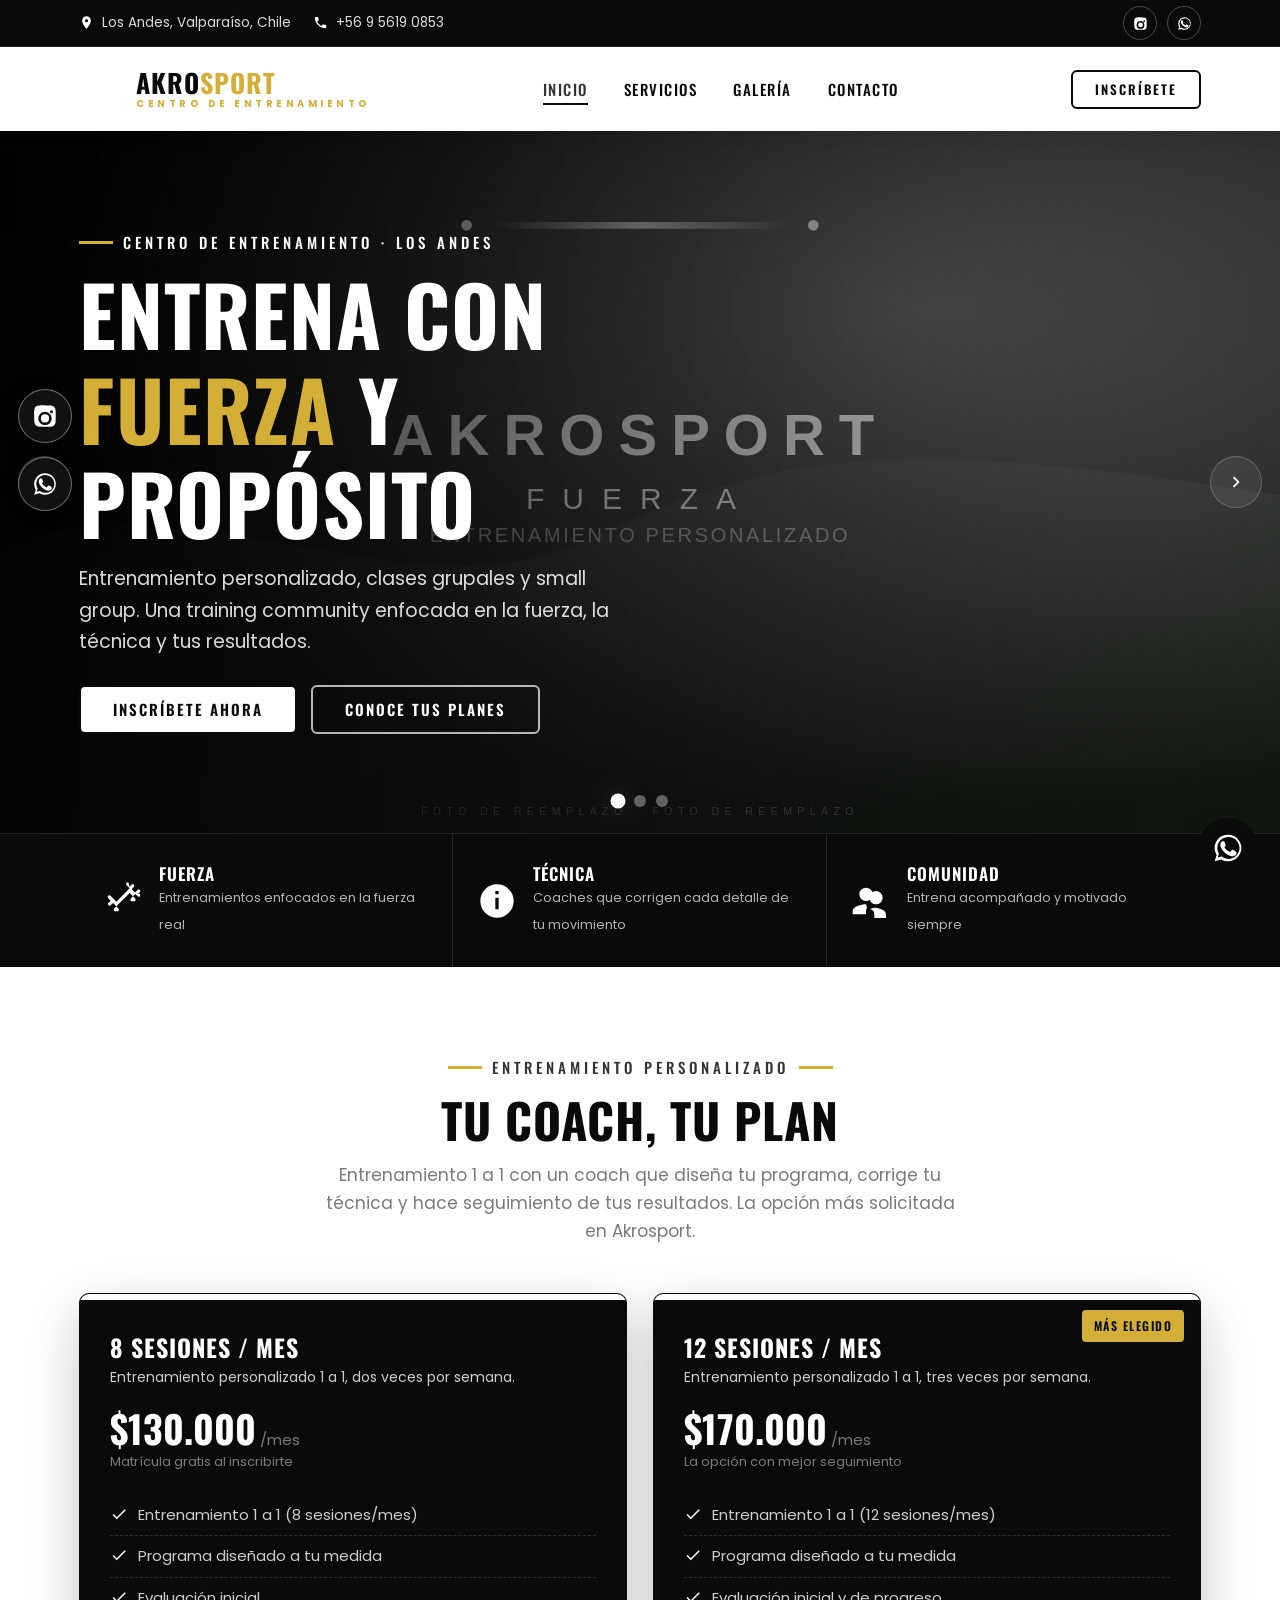
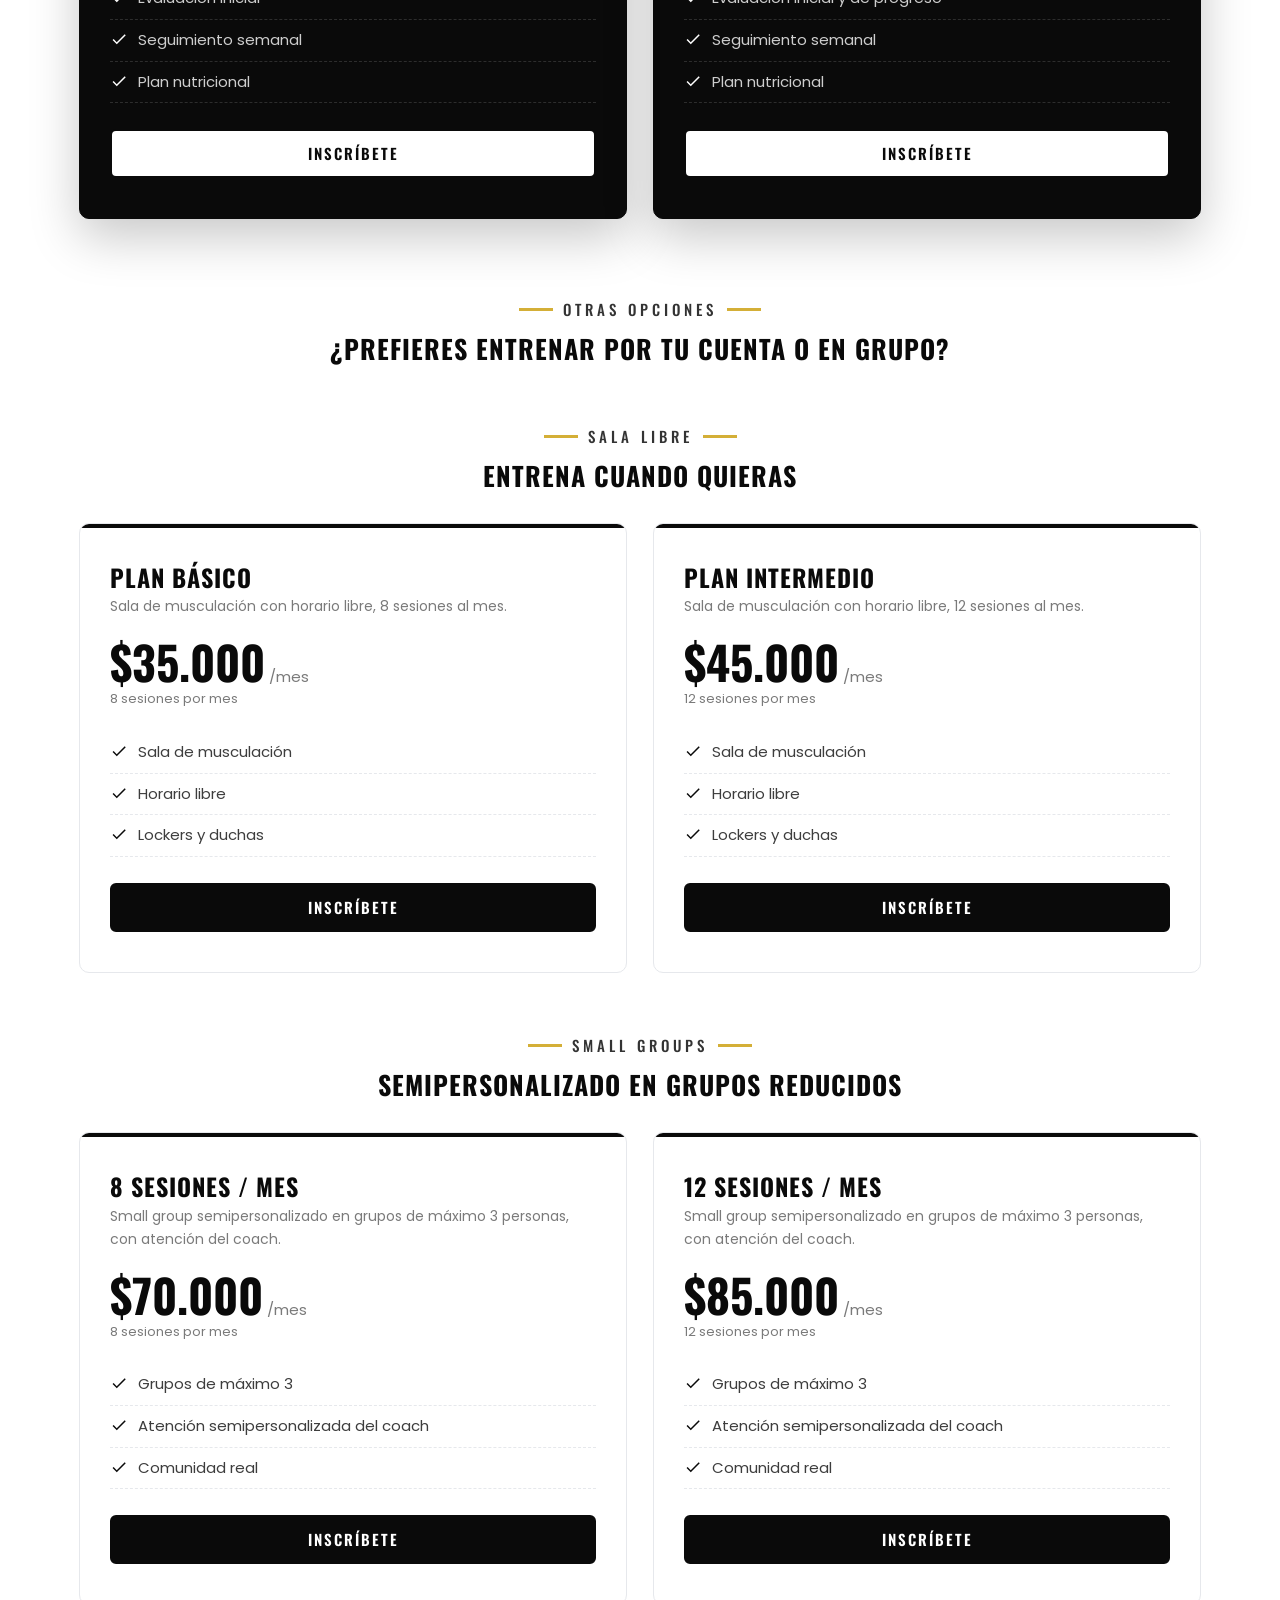
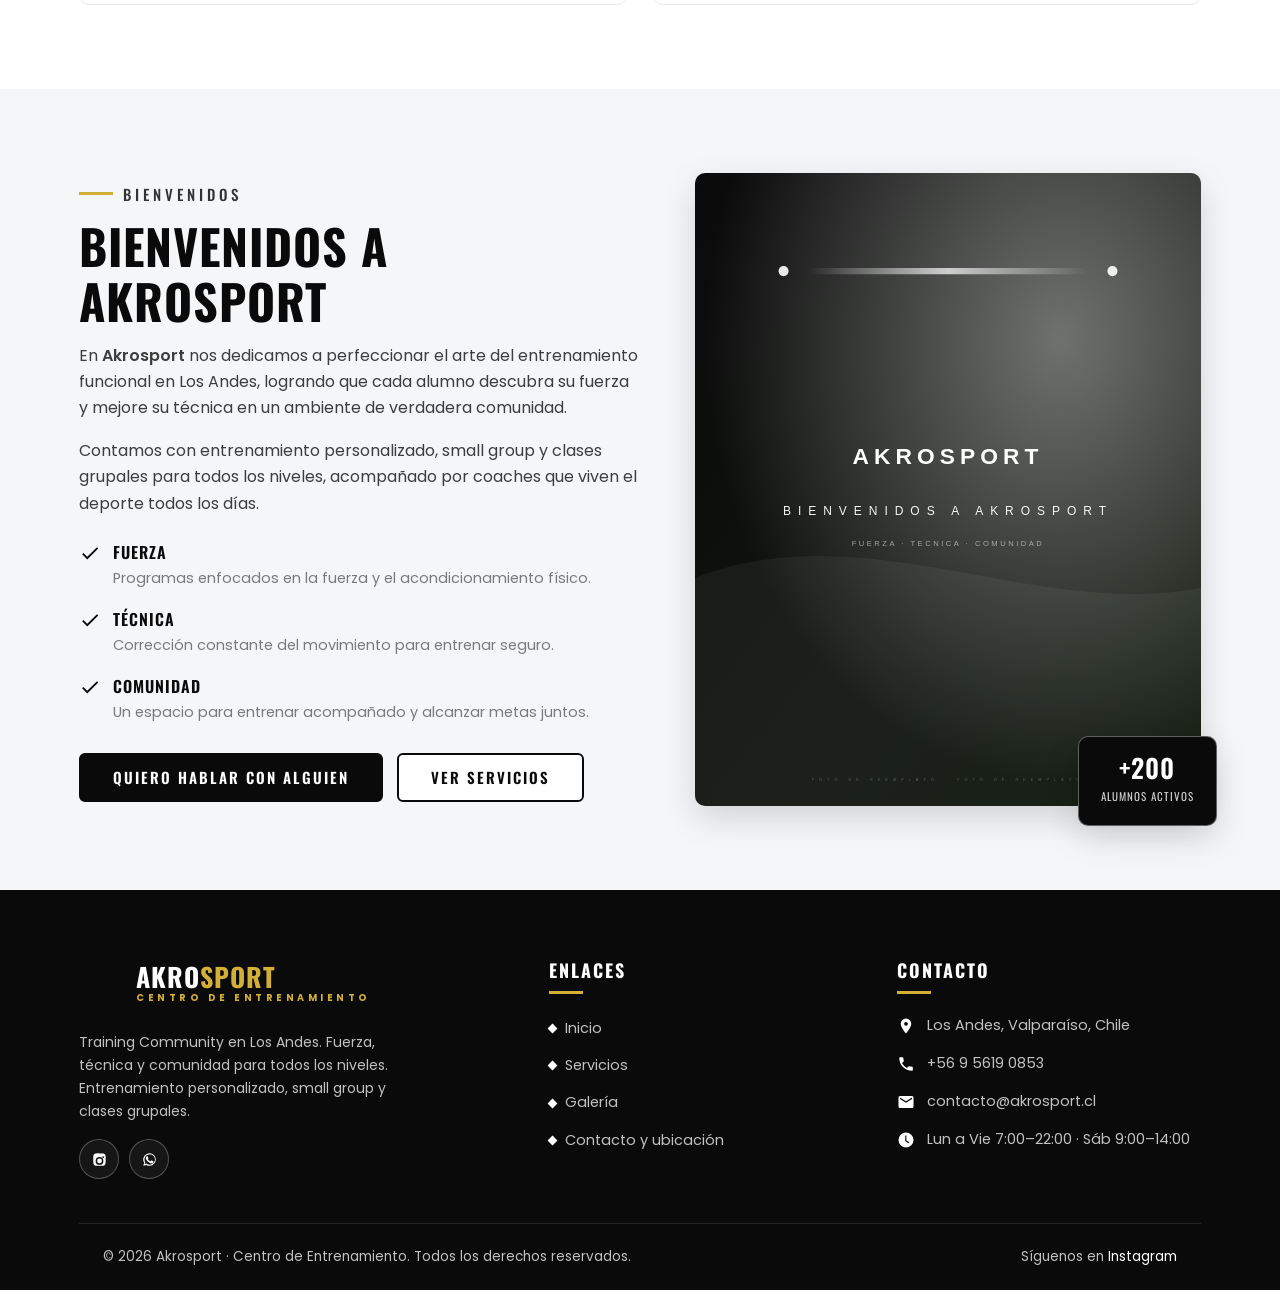
==== commit 31d51a1b: "planes: reestructura sala libre y small groups, elimina promociones" ====
--- a/index.html
+++ b/index.html
@@ -100,7 +100,7 @@
             <p>Entrena rodeado de gente que tira para el mismo lado. Aquí nadie entrena solo.</p>
             <div class="hero-btns">
               <a href="contacto.html" class="btn btn-neon">Contáctanos</a>
-              <a href="#promociones" class="btn btn-outline">Ver promociones</a>
+              <a href="#planes" class="btn btn-outline">Ver planes</a>
             </div>
           </div>
         </div>
@@ -176,30 +176,66 @@
           <span class="eyebrow center">Otras opciones</span>
           <h3 class="plans-sub-title">¿Prefieres entrenar por tu cuenta o en grupo?</h3>
         </div>
+
+        <div class="text-center reveal plans-sub alt">
+          <span class="eyebrow center">Sala libre</span>
+          <h3 class="plans-sub-title">Entrena cuando quieras</h3>
+        </div>
         <div class="plans-grid plans-grid-alt">
           <div class="plan-card reveal">
-            <h3 class="plan-name">Entrenamiento libre</h3>
-            <p class="plan-desc">Sala de musculación con horario libre para entrenar cuando quieras.</p>
-            <div class="plan-price">$29.990<small> /mes</small></div>
-            <span class="plan-period">Sin matrícula este mes</span>
+            <h3 class="plan-name">Plan básico</h3>
+            <p class="plan-desc">Sala de musculación con horario libre, 8 sesiones al mes.</p>
+            <div class="plan-price">$35.000<small> /mes</small></div>
+            <span class="plan-period">8 sesiones por mes</span>
             <ul class="plan-feat">
               <li><svg><use href="assets/img/icons.svg#icon-check"></use></svg>Sala de musculación</li>
               <li><svg><use href="assets/img/icons.svg#icon-check"></use></svg>Horario libre</li>
               <li><svg><use href="assets/img/icons.svg#icon-check"></use></svg>Lockers y duchas</li>
             </ul>
-            <a href="https://wa.me/56956190853?text=Hola%2C%20quiero%20el%20plan%20de%20entrenamiento%20libre" target="_blank" rel="noopener" class="btn btn-dark">Inscríbete</a>
+            <a href="https://wa.me/56956190853?text=Hola%2C%20quiero%20el%20plan%20de%20sala%20libre%20b%C3%A1sico%20(8%20sesiones)" target="_blank" rel="noopener" class="btn btn-dark">Inscríbete</a>
           </div>
           <div class="plan-card reveal">
-            <h3 class="plan-name">Plan grupal</h3>
-            <p class="plan-desc">Clases grupales y small group con coach, para todos los niveles.</p>
-            <div class="plan-price">$49.990<small> /mes</small></div>
-            <span class="plan-period">Incluye small group (máx. 3 personas)</span>
-            <ul class="plan-feat">
-              <li><svg><use href="assets/img/icons.svg#icon-check"></use></svg>Clases grupales ilimitadas</li>
-              <li><svg><use href="assets/img/icons.svg#icon-check"></use></svg>Small group con coach</li>
+            <h3 class="plan-name">Plan intermedio</h3>
+            <p class="plan-desc">Sala de musculación con horario libre, 12 sesiones al mes.</p>
+            <div class="plan-price">$45.000<small> /mes</small></div>
+            <span class="plan-period">12 sesiones por mes</span>
+            <ul class="plan-feat">
+              <li><svg><use href="assets/img/icons.svg#icon-check"></use></svg>Sala de musculación</li>
               <li><svg><use href="assets/img/icons.svg#icon-check"></use></svg>Horario libre</li>
-            </ul>
-            <a href="https://wa.me/56956190853?text=Hola%2C%20quiero%20el%20plan%20grupal" target="_blank" rel="noopener" class="btn btn-dark">Inscríbete</a>
+              <li><svg><use href="assets/img/icons.svg#icon-check"></use></svg>Lockers y duchas</li>
+            </ul>
+            <a href="https://wa.me/56956190853?text=Hola%2C%20quiero%20el%20plan%20de%20sala%20libre%20intermedio%20(12%20sesiones)" target="_blank" rel="noopener" class="btn btn-dark">Inscríbete</a>
+          </div>
+        </div>
+
+        <div class="text-center reveal plans-sub alt">
+          <span class="eyebrow center">Small groups</span>
+          <h3 class="plans-sub-title">Semipersonalizado en grupos reducidos</h3>
+        </div>
+        <div class="plans-grid plans-grid-alt">
+          <div class="plan-card reveal">
+            <h3 class="plan-name">8 sesiones / mes</h3>
+            <p class="plan-desc">Small group semipersonalizado en grupos de máximo 3 personas, con atención del coach.</p>
+            <div class="plan-price">$70.000<small> /mes</small></div>
+            <span class="plan-period">8 sesiones por mes</span>
+            <ul class="plan-feat">
+              <li><svg><use href="assets/img/icons.svg#icon-check"></use></svg>Grupos de máximo 3</li>
+              <li><svg><use href="assets/img/icons.svg#icon-check"></use></svg>Atención semipersonalizada del coach</li>
+              <li><svg><use href="assets/img/icons.svg#icon-check"></use></svg>Comunidad real</li>
+            </ul>
+            <a href="https://wa.me/56956190853?text=Hola%2C%20quiero%20small%20group%20de%208%20sesiones" target="_blank" rel="noopener" class="btn btn-dark">Inscríbete</a>
+          </div>
+          <div class="plan-card reveal">
+            <h3 class="plan-name">12 sesiones / mes</h3>
+            <p class="plan-desc">Small group semipersonalizado en grupos de máximo 3 personas, con atención del coach.</p>
+            <div class="plan-price">$85.000<small> /mes</small></div>
+            <span class="plan-period">12 sesiones por mes</span>
+            <ul class="plan-feat">
+              <li><svg><use href="assets/img/icons.svg#icon-check"></use></svg>Grupos de máximo 3</li>
+              <li><svg><use href="assets/img/icons.svg#icon-check"></use></svg>Atención semipersonalizada del coach</li>
+              <li><svg><use href="assets/img/icons.svg#icon-check"></use></svg>Comunidad real</li>
+            </ul>
+            <a href="https://wa.me/56956190853?text=Hola%2C%20quiero%20small%20group%20de%2012%20sesiones" target="_blank" rel="noopener" class="btn btn-dark">Inscríbete</a>
           </div>
         </div>
       </div>
@@ -244,64 +280,6 @@
       </div>
     </section>
 
-    <!-- promociones -->
-    <section class="section section-dark" id="promociones">
-      <div class="container">
-        <div class="text-center reveal">
-          <span class="eyebrow center">Ofertas del mes</span>
-          <h2 class="text-white">Promociones</h2>
-          <p class="subtitle">Aprovecha nuestras promociones y da el primer paso hacia tu mejor versión.</p>
-        </div>
-        <div class="promo-grid">
-          <div class="promo-card reveal">
-            <span class="promo-badge">-30%</span>
-            <h3 class="promo-title">Promo Verano</h3>
-            <p class="promo-desc">Inscríbete y entrena todo el verano con acceso completo.</p>
-            <div class="promo-price">$34.990<small>Plan grupal / mensual</small></div>
-            <div class="promo-strike">Valor regular $49.990</div>
-            <ul class="promo-feat">
-              <li><svg><use href="assets/img/icons.svg#icon-check"></use></svg>Acceso completo al gimnasio</li>
-              <li><svg><use href="assets/img/icons.svg#icon-check"></use></svg>Clases grupales ilimitadas</li>
-              <li><svg><use href="assets/img/icons.svg#icon-check"></use></svg>Entrada libre a talleres</li>
-              <li><svg><use href="assets/img/icons.svg#icon-check"></use></svg>Sin costo de matrícula</li>
-            </ul>
-            <a href="https://wa.me/56956190853?text=Hola%2C%20quiero%20la%20Promo%20Verano" target="_blank" rel="noopener" class="btn btn-neon">Inscríbete</a>
-            <p class="promo-note">*Consulta disponibilidad. No acumulable y hasta agotar stock.</p>
-          </div>
-          <div class="promo-card reveal">
-            <span class="promo-badge">2x1</span>
-            <h3 class="promo-title">Promo Parejas</h3>
-            <p class="promo-desc">Trae a tu compañero o compañera de entrenamiento.</p>
-            <div class="promo-price">$59.990<small>2 membresías / mensual</small></div>
-            <div class="promo-strike">Valor regular $99.980</div>
-            <ul class="promo-feat">
-              <li><svg><use href="assets/img/icons.svg#icon-check"></use></svg>2 membresías Plan grupal</li>
-              <li><svg><use href="assets/img/icons.svg#icon-check"></use></svg>Horario libre</li>
-              <li><svg><use href="assets/img/icons.svg#icon-check"></use></svg>Acceso a clases grupales</li>
-              <li><svg><use href="assets/img/icons.svg#icon-check"></use></svg>Plan de entrenamiento en pareja</li>
-            </ul>
-            <a href="https://wa.me/56956190853?text=Hola%2C%20quiero%20la%20Promo%20Parejas" target="_blank" rel="noopener" class="btn btn-neon">Inscríbete</a>
-            <p class="promo-note">*Consulta disponibilidad. No acumulable y hasta agotar stock.</p>
-          </div>
-          <div class="promo-card reveal">
-            <span class="promo-badge">-2 meses</span>
-            <h3 class="promo-title">Plan Anual</h3>
-            <p class="promo-desc">Paga un año y recibe 2 meses de regalo.</p>
-            <div class="promo-price">10 x $49.990<small>equivalente a 12 meses</small></div>
-            <div class="promo-strike">Valor regular 12 x $49.990</div>
-            <ul class="promo-feat">
-              <li><svg><use href="assets/img/icons.svg#icon-check"></use></svg>12 meses de acceso</li>
-              <li><svg><use href="assets/img/icons.svg#icon-check"></use></svg>Small group incluido (máx. 3 personas)</li>
-              <li><svg><use href="assets/img/icons.svg#icon-check"></use></svg>Horario libre</li>
-              <li><svg><use href="assets/img/icons.svg#icon-check"></use></svg>Reserva prioritaria de clases</li>
-            </ul>
-            <a href="https://wa.me/56956190853?text=Hola%2C%20quiero%20el%20Plan%20Anual" target="_blank" rel="noopener" class="btn btn-neon">Inscríbete</a>
-            <p class="promo-note">*Consulta disponibilidad. No acumulable y hasta agotar stock.</p>
-          </div>
-        </div>
-      </div>
-    </section>
-
   </main>
 
   <!-- footer -->
--- a/css/style.css
+++ b/css/style.css
@@ -294,6 +294,7 @@
 .plan-card.personal:hover { border-color: var(--neon-dark); box-shadow: 0 22px 56px rgba(0, 0, 0, .3); }
 .plan-card.personal .plan-feat svg { fill: var(--neon); }
 .plans-sub { margin-top: 74px; }
+.plans-sub.alt { margin-top: 56px; }
 .plans-sub-title { font-size: 26px; color: var(--black); margin-bottom: 0; }
 .plans-grid-alt { margin-top: 32px; }
 
@@ -319,32 +320,6 @@
 .welcome-list svg { width: 22px; height: 22px; fill: var(--neon); flex: none; margin-top: 3px; }
 .welcome-list strong { display: block; color: var(--black); font-family: var(--font-head); text-transform: uppercase; letter-spacing: 1px; font-size: 16px; }
 .welcome-list span { color: var(--gray); font-size: 14.5px; }
-
-/* promociones */
-.promo-grid { display: grid; grid-template-columns: repeat(auto-fit, minmax(320px, 1fr)); gap: 26px; margin-top: 48px; align-items: stretch; }
-.promo-card {
-  position: relative; background: var(--black-2); border: 1px solid rgba(255, 255, 255, .1);
-  border-radius: var(--radius); padding: 44px 30px 34px; color: rgba(255, 255, 255, .85);
-  display: flex; flex-direction: column; transition: all var(--transition); overflow: hidden;
-}
-.promo-card::before { content: ""; position: absolute; inset: 0; background: radial-gradient(circle at 20% 0%, rgba(255, 255, 255, .1), transparent 60%); }
-.promo-card:hover { transform: translateY(-8px); border-color: rgba(255, 255, 255, .55); box-shadow: var(--glow); }
-.promo-card > * { position: relative; z-index: 1; }
-.promo-badge {
-  position: absolute; top: 18px; right: 18px; z-index: 2;
-  background: var(--neon); color: var(--black); font-family: var(--font-head);
-  font-weight: 700; font-size: 15px; letter-spacing: 1px; text-transform: uppercase;
-  padding: 8px 14px; border-radius: 5px; transform: rotate(2deg);
-}
-.promo-title { color: var(--white); font-size: 26px; margin-bottom: 10px; }
-.promo-desc { font-size: 14.5px; color: rgba(255, 255, 255, .7); }
-.promo-price { margin: 18px 0 4px; font-family: var(--font-head); font-size: 34px; font-weight: 700; color: var(--neon); line-height: 1.1; }
-.promo-price small { display: block; font-size: 13px; font-family: var(--font-body); color: rgba(255, 255, 255, .55); letter-spacing: 0; }
-.promo-strike { text-decoration: line-through; color: rgba(255, 255, 255, .4); font-size: 14px; }
-.promo-feat { margin: 18px 0 26px; flex: 1; }
-.promo-feat li { display: flex; gap: 10px; align-items: flex-start; padding: 7px 0; border-bottom: 1px dashed rgba(255, 255, 255, .12); font-size: 14.5px; }
-.promo-feat svg { width: 17px; height: 17px; fill: var(--neon); flex: none; margin-top: 3px; }
-.promo-note { font-size: 12px; color: rgba(255, 255, 255, .5); text-align: center; margin-top: 14px; }
 
 /* banda cta */
 .cta-band { background: var(--black); position: relative; overflow: hidden; padding: 70px 0; }
@@ -552,5 +527,5 @@
   .hero-btns .btn { width: 100%; }
   .hero-arrow { display: none; }
   .value-strip .container { grid-template-columns: 1fr; }
-  .plans-grid, .promo-grid { grid-template-columns: 1fr; }
-}
+  .plans-grid { grid-template-columns: 1fr; }
+}
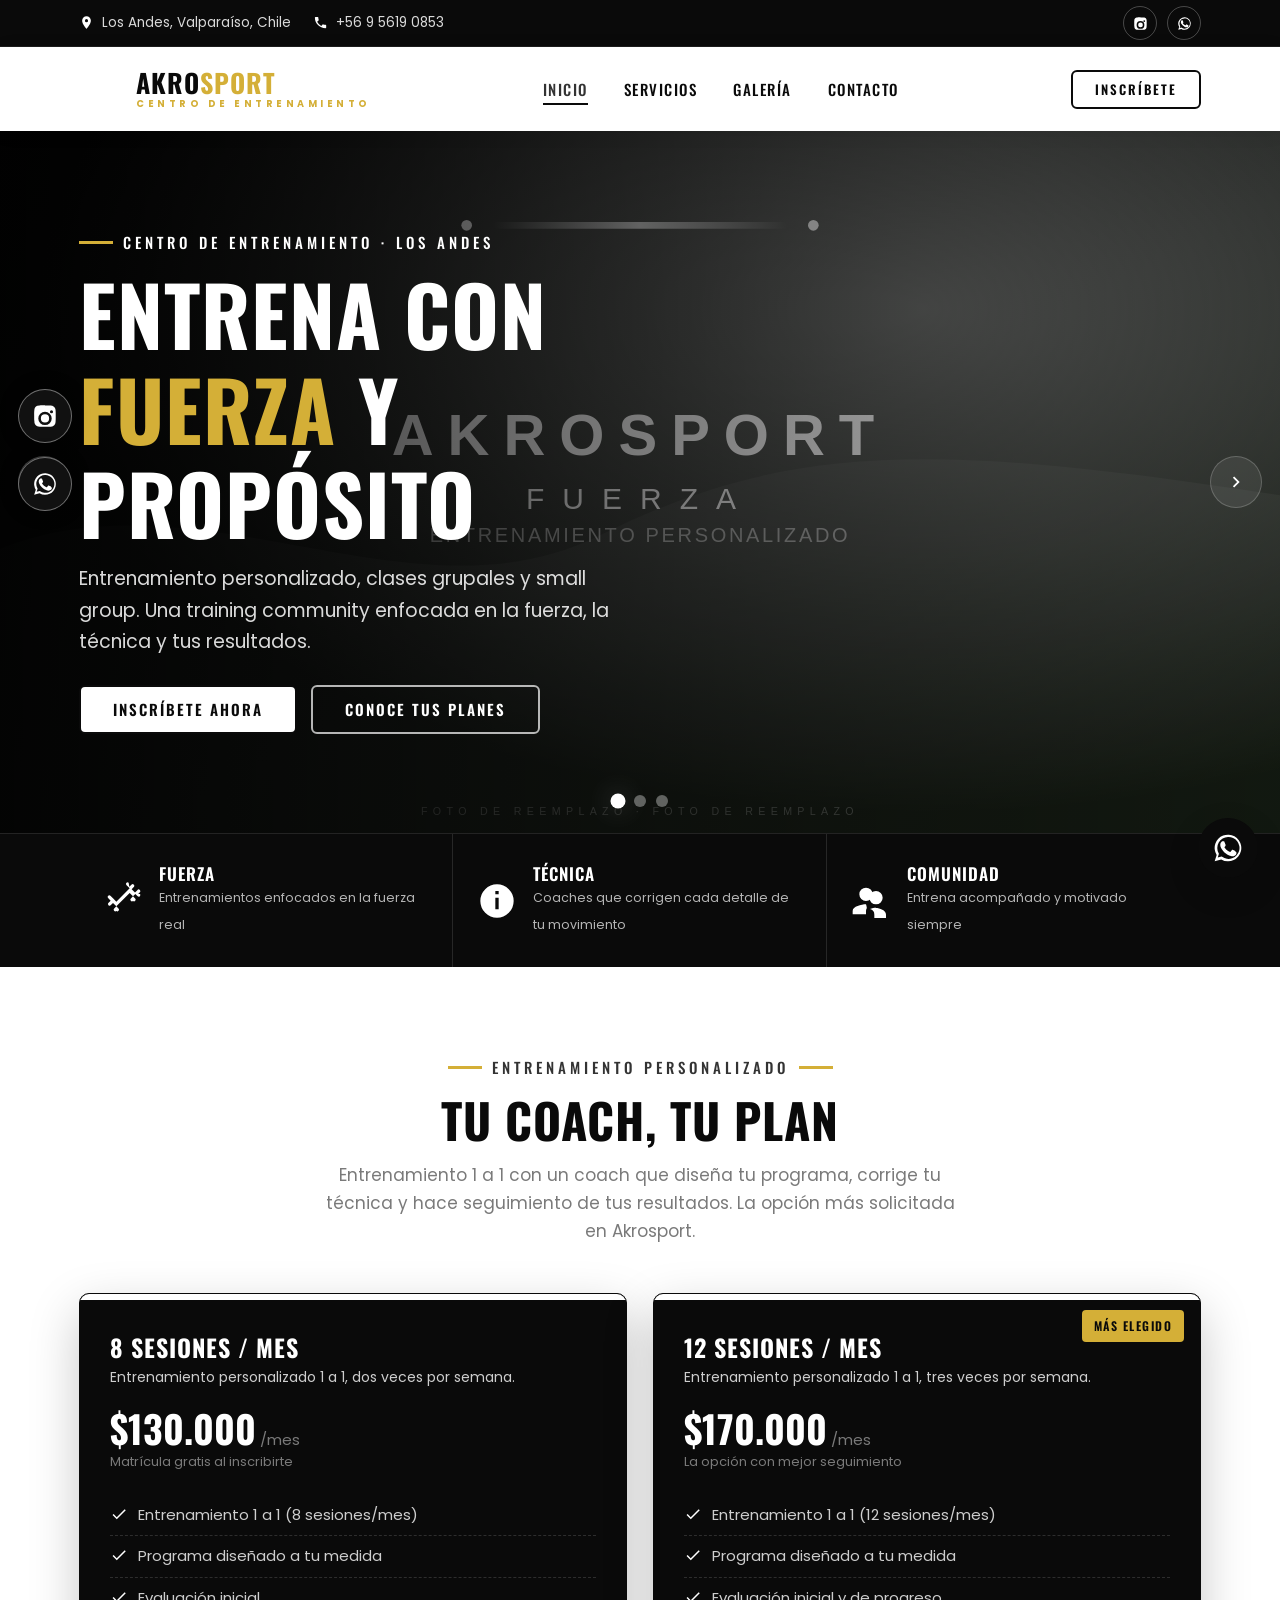
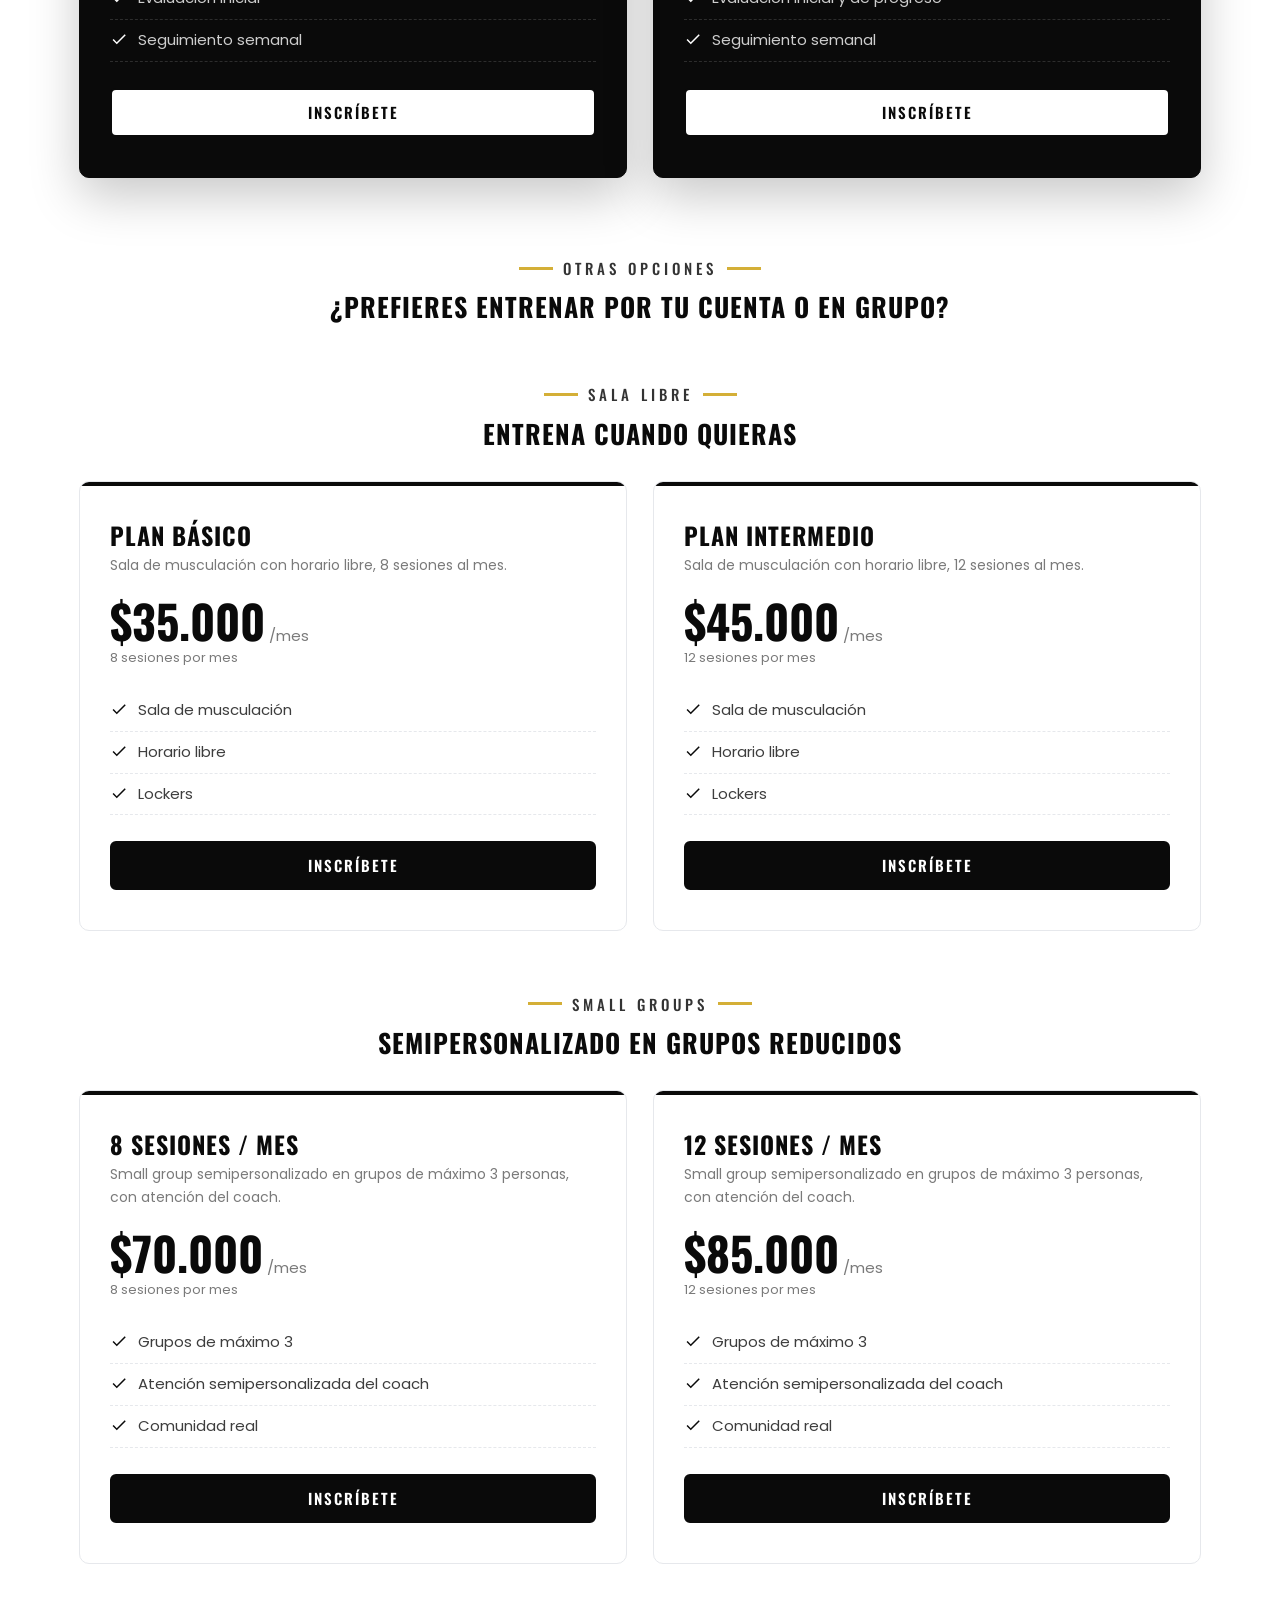
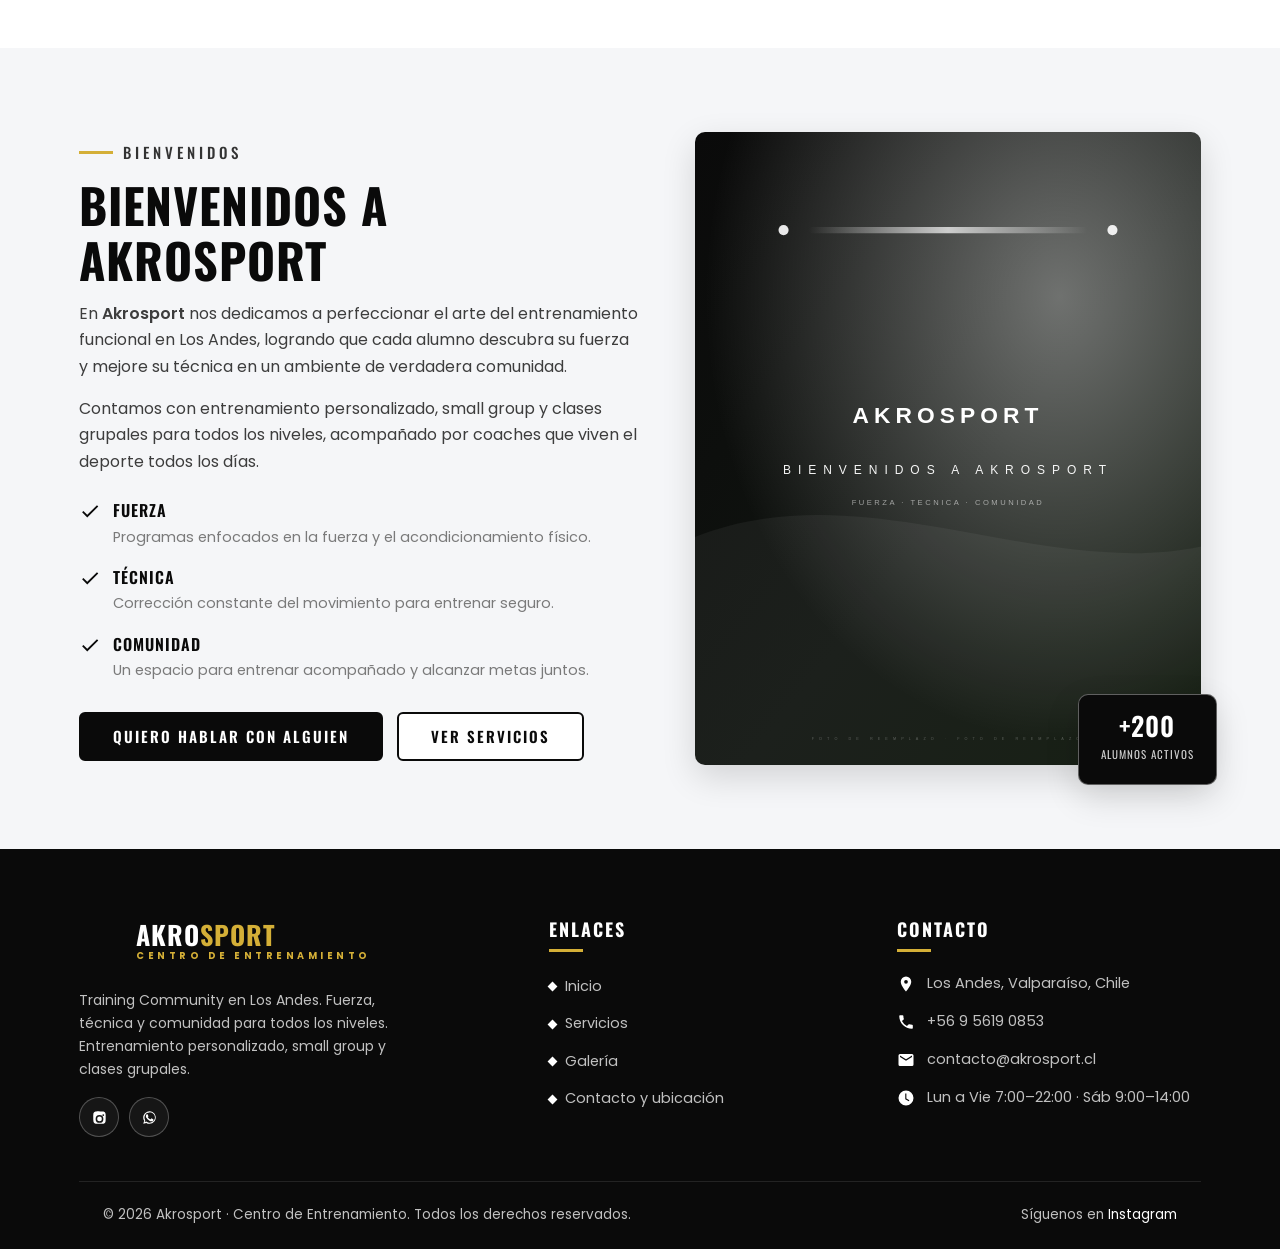
==== commit ef133ea3: "planes: quita 'duchas' y 'plan nutricional' de las cards" ====
--- a/index.html
+++ b/index.html
@@ -151,7 +151,6 @@
               <li><svg><use href="assets/img/icons.svg#icon-check"></use></svg>Programa diseñado a tu medida</li>
               <li><svg><use href="assets/img/icons.svg#icon-check"></use></svg>Evaluación inicial</li>
               <li><svg><use href="assets/img/icons.svg#icon-check"></use></svg>Seguimiento semanal</li>
-              <li><svg><use href="assets/img/icons.svg#icon-check"></use></svg>Plan nutricional</li>
             </ul>
             <a href="https://wa.me/56956190853?text=Hola%2C%20quiero%20entrenamiento%20personalizado%20de%208%20sesiones" target="_blank" rel="noopener" class="btn btn-neon">Inscríbete</a>
           </div>
@@ -166,7 +165,6 @@
               <li><svg><use href="assets/img/icons.svg#icon-check"></use></svg>Programa diseñado a tu medida</li>
               <li><svg><use href="assets/img/icons.svg#icon-check"></use></svg>Evaluación inicial y de progreso</li>
               <li><svg><use href="assets/img/icons.svg#icon-check"></use></svg>Seguimiento semanal</li>
-              <li><svg><use href="assets/img/icons.svg#icon-check"></use></svg>Plan nutricional</li>
             </ul>
             <a href="https://wa.me/56956190853?text=Hola%2C%20quiero%20entrenamiento%20personalizado%20de%2012%20sesiones" target="_blank" rel="noopener" class="btn btn-neon">Inscríbete</a>
           </div>
@@ -190,7 +188,7 @@
             <ul class="plan-feat">
               <li><svg><use href="assets/img/icons.svg#icon-check"></use></svg>Sala de musculación</li>
               <li><svg><use href="assets/img/icons.svg#icon-check"></use></svg>Horario libre</li>
-              <li><svg><use href="assets/img/icons.svg#icon-check"></use></svg>Lockers y duchas</li>
+              <li><svg><use href="assets/img/icons.svg#icon-check"></use></svg>Lockers</li>
             </ul>
             <a href="https://wa.me/56956190853?text=Hola%2C%20quiero%20el%20plan%20de%20sala%20libre%20b%C3%A1sico%20(8%20sesiones)" target="_blank" rel="noopener" class="btn btn-dark">Inscríbete</a>
           </div>
@@ -202,7 +200,7 @@
             <ul class="plan-feat">
               <li><svg><use href="assets/img/icons.svg#icon-check"></use></svg>Sala de musculación</li>
               <li><svg><use href="assets/img/icons.svg#icon-check"></use></svg>Horario libre</li>
-              <li><svg><use href="assets/img/icons.svg#icon-check"></use></svg>Lockers y duchas</li>
+              <li><svg><use href="assets/img/icons.svg#icon-check"></use></svg>Lockers</li>
             </ul>
             <a href="https://wa.me/56956190853?text=Hola%2C%20quiero%20el%20plan%20de%20sala%20libre%20intermedio%20(12%20sesiones)" target="_blank" rel="noopener" class="btn btn-dark">Inscríbete</a>
           </div>
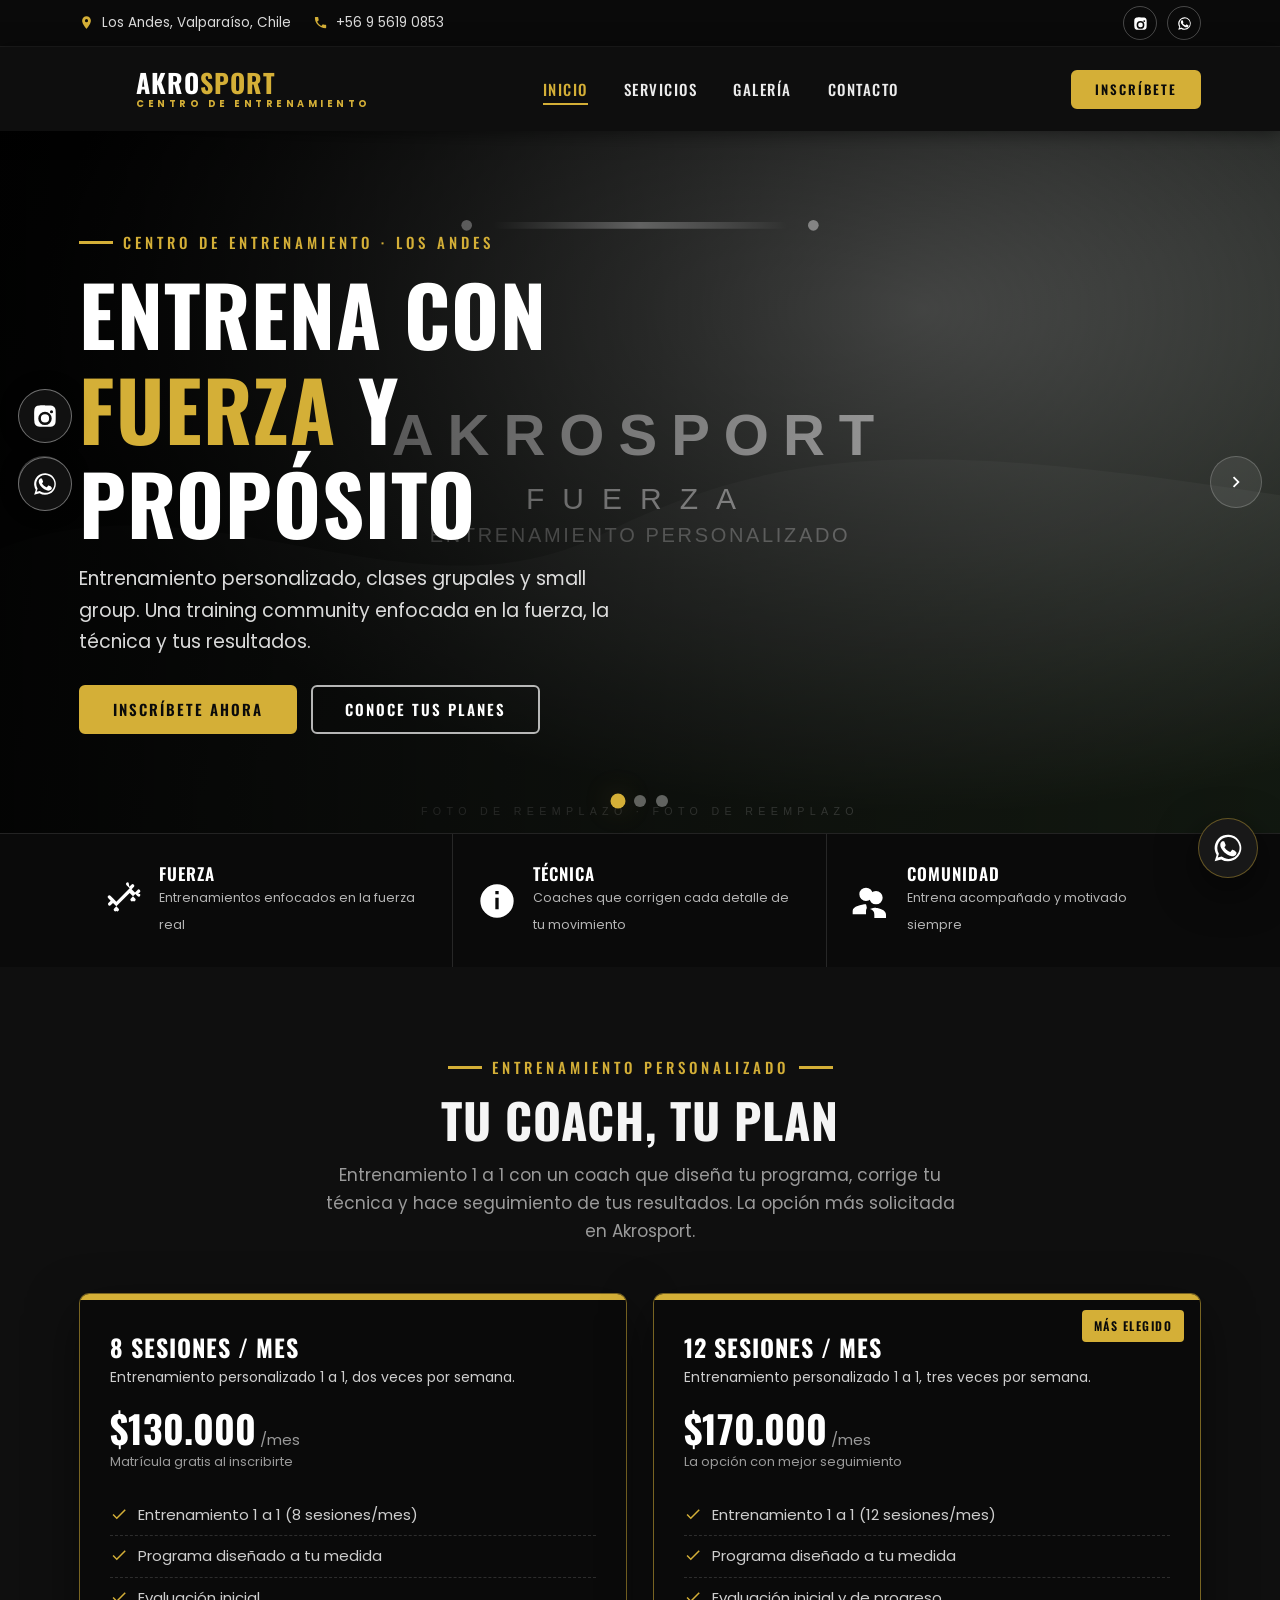
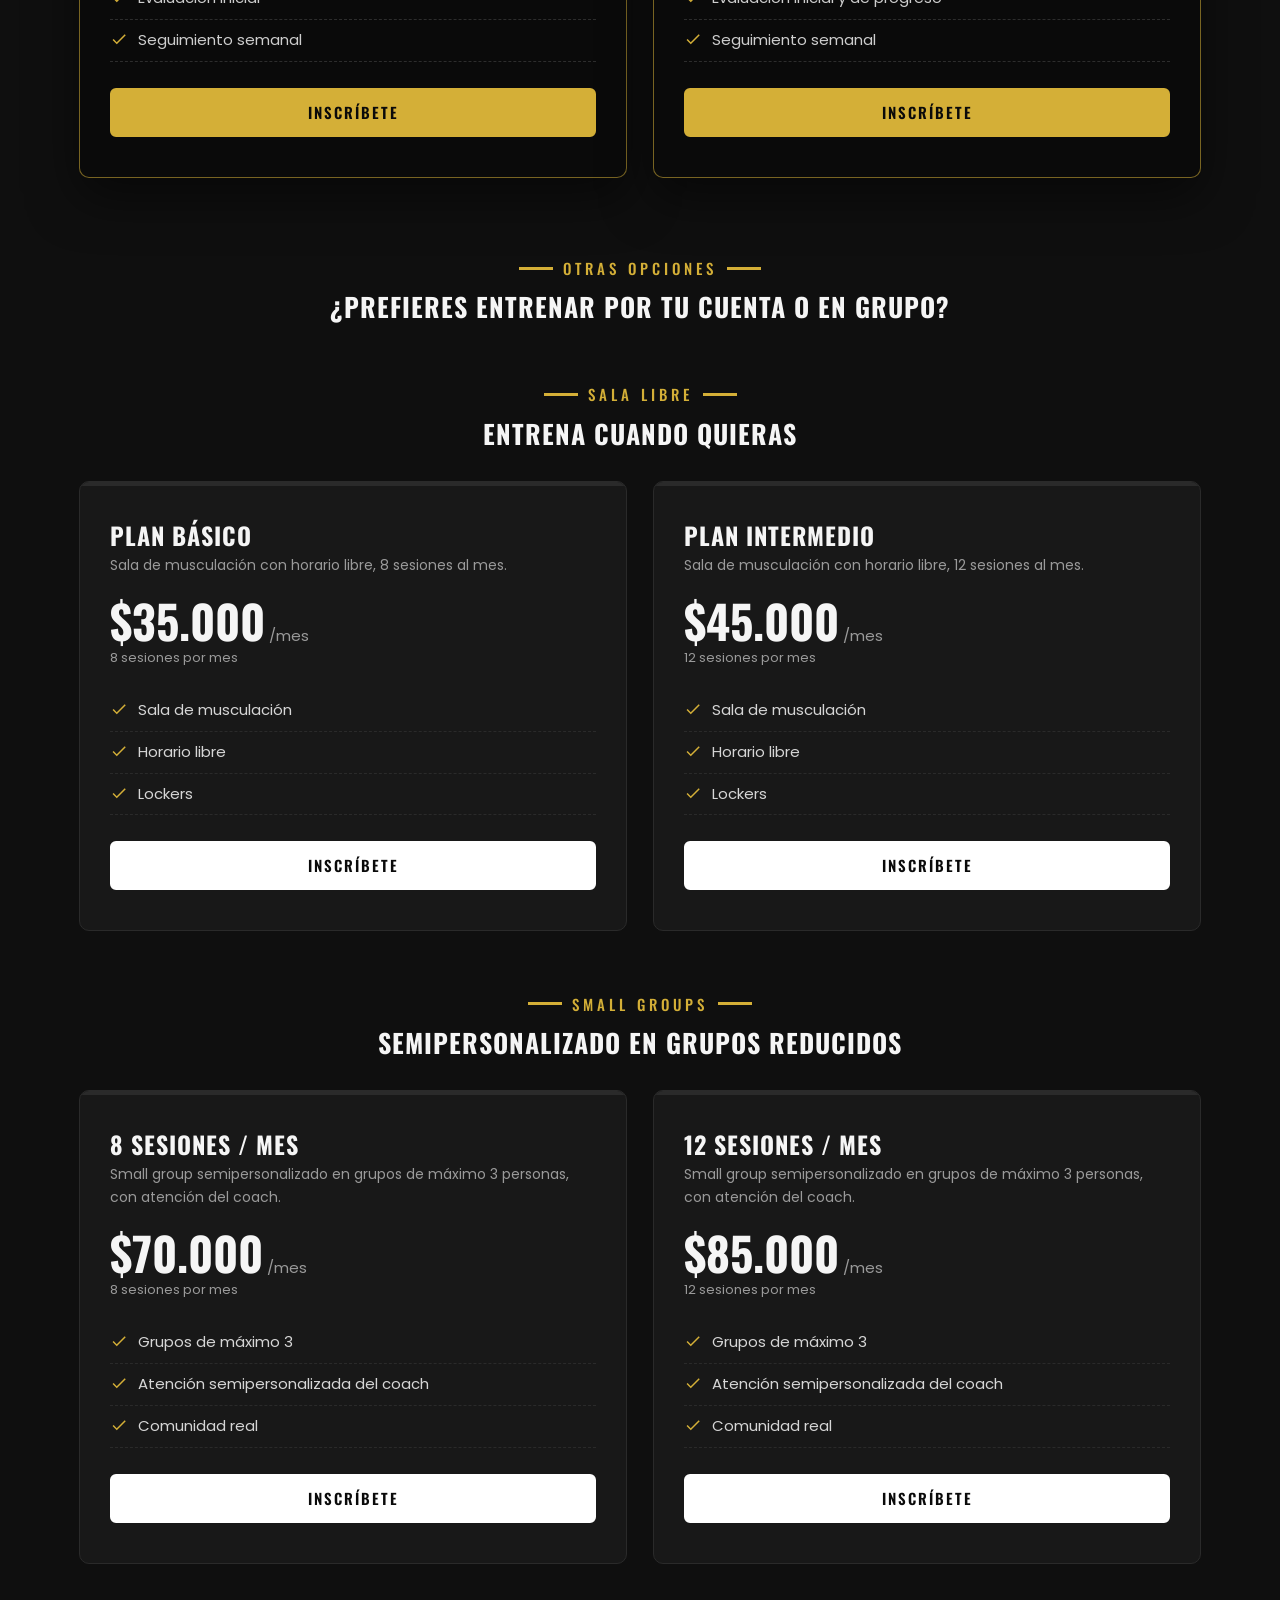
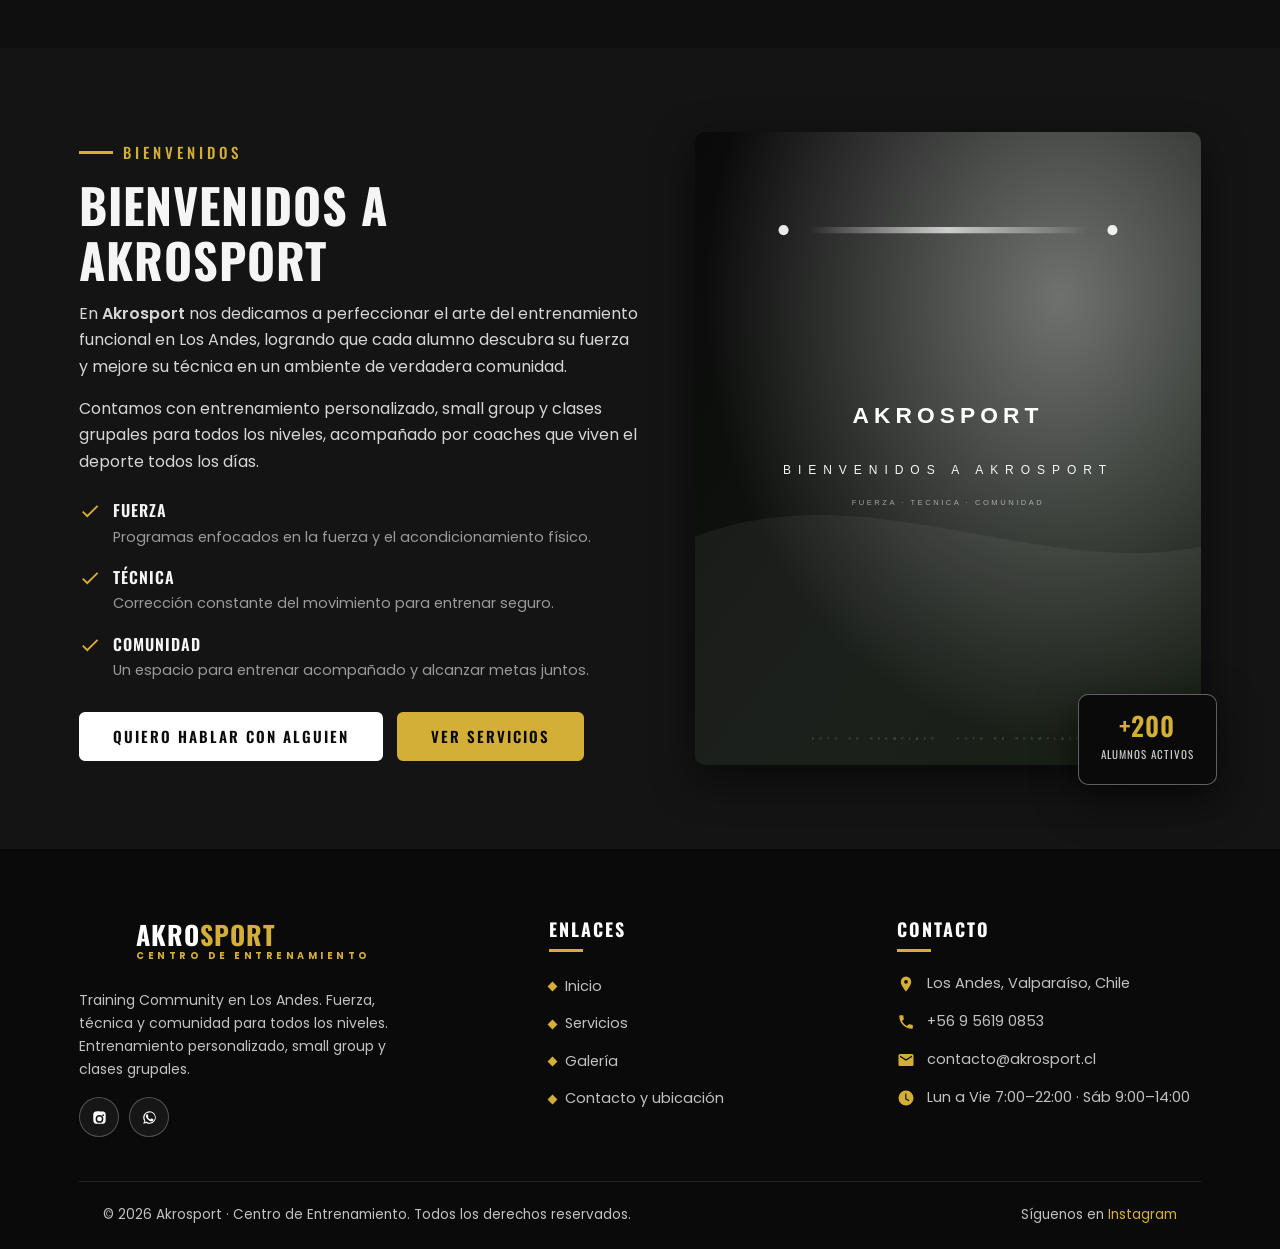
==== commit 7c8b0ecc: "tema: fondo oscuro con acento dorado" ====
--- a/index.html
+++ b/index.html
@@ -3,6 +3,7 @@
 <head>
   <meta charset="UTF-8">
   <meta name="viewport" content="width=device-width, initial-scale=1.0">
+  <meta name="color-scheme" content="dark">
   <title>AKROSPORT | Centro de Entrenamiento | Los Andes</title>
   <meta name="description" content="Akrosport, Centro de Entrenamiento en Los Andes. Entrenamiento personalizado, clases grupales y small group. Fuerza, técnica y comunidad.">
   <link rel="icon" type="image/svg+xml" href="assets/img/favicon.svg">
@@ -13,7 +14,6 @@
 </head>
 <body>
 
-  <!-- barra de contacto arriba -->
   <div class="topbar">
     <div class="container">
       <div class="topbar-left">
@@ -39,7 +39,6 @@
     </div>
   </div>
 
-  <!-- header -->
   <header class="site-header">
     <div class="container">
       <a href="index.html" class="logo" aria-label="Akrosport">
@@ -114,7 +113,6 @@
       <div class="hero-dots" role="tablist"></div>
     </section>
 
-    <!-- valores -->
     <section class="value-strip" aria-label="Nuestros valores">
       <div class="container">
         <div class="value-item">
@@ -280,7 +278,6 @@
 
   </main>
 
-  <!-- footer -->
   <footer class="site-footer">
     <div class="container">
       <div class="footer-grid">
@@ -341,7 +338,6 @@
     </div>
   </footer>
 
-  <!-- WhatsApp flotante -->
   <!-- burbujas de redes -->
   <div class="social-float">
     <a href="https://www.instagram.com/akrosport_" target="_blank" rel="noopener" class="social-bubble" aria-label="Instagram de Akrosport">
--- a/css/style.css
+++ b/css/style.css
@@ -1,39 +1,32 @@
 /* AKROSPORT
-   negro + blanco, acento dorado. si cambia el logo, cambiar los colores acá. */
+   negro y grises oscuros con acento dorado. si cambia el logo, actualiza los colores acá. */
 
 :root {
+  color-scheme: dark;
   --black: #0A0A0A;
   --black-2: #111111;
   --black-3: #1A1A1A;
-  --neon: #0A0A0A;
-  --neon-dark: #333333;
-  --neon-soft: #0A0A0A;
   --gold: #D4AF37;
+  --neon: var(--gold);
   --white: #ffffff;
-  --light: #F5F6F8;
-  --text: #3D3D3D;
-  --gray: #7A7A7A;
-  --border: #E6E8EC;
+  --light: #141414;
+  --text: #D6D6D6;
+  --gray: #9A9A9A;
+  --border: #2A2A2A;
+  --bg: #0F0F0F;
+  --surface: #181818;
+  --surface-2: #141414;
+  --heading: #F5F5F5;
   --font-body: 'Poppins', Arial, sans-serif;
   --font-head: 'Oswald', 'Arial Narrow', sans-serif;
   --maxw: 1170px;
   --header-h: 84px;
   --radius: 10px;
-  --shadow: 0 12px 34px rgba(0, 0, 0, .14);
-  --glow: 0 0 22px rgba(0, 0, 0, .25);
+  --shadow: 0 14px 40px rgba(0, 0, 0, .55);
+  --glow: 0 0 22px rgba(212, 175, 55, .25);
   --transition: .3s cubic-bezier(.4, 0, .2, 1);
 }
 
-/* en superficies oscuras el acento pasa a blanco */
-.topbar, .hero, .page-banner, .section-dark, .cta-band, .site-footer,
-.plan-card.featured, .welcome-badge {
-  --neon: #ffffff;
-  --neon-dark: #ffffff;
-  --neon-soft: #ffffff;
-  --glow: 0 0 22px rgba(255, 255, 255, .28);
-}
-
-/* baseline */
 *, *::before, *::after { box-sizing: border-box; }
 html { scroll-behavior: smooth; -webkit-text-size-adjust: 100%; }
 body {
@@ -42,11 +35,11 @@
   font-size: 16px;
   line-height: 1.65;
   color: var(--text);
-  background: var(--white);
+  background: var(--bg);
   overflow-x: hidden;
 }
 img { max-width: 100%; display: block; }
-a { color: var(--neon-dark); text-decoration: none; transition: color var(--transition); }
+a { color: var(--neon); text-decoration: none; transition: color var(--transition); }
 a:hover { color: var(--neon); }
 ul { margin: 0; padding: 0; list-style: none; }
 h1, h2, h3, h4, h5, h6 {
@@ -54,7 +47,7 @@
   font-weight: 700;
   line-height: 1.15;
   margin: 0 0 14px;
-  color: var(--black);
+  color: var(--heading);
   text-transform: uppercase;
   letter-spacing: 1px;
 }
@@ -70,7 +63,7 @@
 .section-light { background: var(--light); }
 .section-dark { background: var(--black); }
 
-/* textos auxiliares */
+/* textos */
 .eyebrow {
   display: inline-flex;
   align-items: center;
@@ -80,7 +73,7 @@
   font-size: 15px;
   letter-spacing: 4px;
   text-transform: uppercase;
-  color: var(--neon-dark);
+  color: var(--neon);
   margin-bottom: 12px;
 }
 .eyebrow::before { content: ""; width: 34px; height: 3px; background: var(--gold); display: inline-block; }
@@ -93,7 +86,6 @@
 .subtitle { font-size: 17px; color: var(--gray); max-width: 640px; margin: 0 auto; }
 .section-dark .subtitle { color: rgba(255, 255, 255, .72); }
 
-/* botones */
 .btn {
   display: inline-flex;
   align-items: center;
@@ -112,12 +104,12 @@
   line-height: 1;
   text-align: center;
 }
-.btn-neon { background: var(--white); color: var(--black); border-color: var(--black); }
-.btn-neon:hover { background: var(--black); color: var(--white); box-shadow: var(--shadow); transform: translateY(-2px); }
+.btn-neon { background: var(--gold); color: var(--black); border-color: var(--gold); }
+.btn-neon:hover { background: var(--white); color: var(--black); border-color: var(--white); box-shadow: var(--shadow); transform: translateY(-2px); }
 .btn-outline { border-color: rgba(255, 255, 255, .7); color: var(--white); background: transparent; }
 .btn-outline:hover { border-color: var(--white); color: var(--white); background: rgba(255, 255, 255, .12); }
-.btn-dark { background: var(--black); color: var(--white); border-color: var(--black); }
-.btn-dark:hover { background: var(--white); color: var(--black); }
+.btn-dark { background: var(--white); color: var(--black); border-color: var(--white); }
+.btn-dark:hover { background: var(--gold); color: var(--black); border-color: var(--gold); }
 .btn-sm { padding: 11px 22px; font-size: 13px; }
 
 .btn svg { width: 18px; height: 18px; flex: none; }
@@ -146,19 +138,19 @@
 /* header. ojo: sin -webkit-backdrop-filter el sticky no queda translúcido en safari */
 .site-header {
   position: sticky; top: 0; z-index: 900;
-  background: rgba(255, 255, 255, .96);
+  background: rgba(15, 15, 15, .96);
   -webkit-backdrop-filter: blur(8px);
   backdrop-filter: blur(8px);
-  box-shadow: 0 2px 18px rgba(0, 0, 0, .07);
+  box-shadow: 0 2px 18px rgba(0, 0, 0, .5);
   transition: box-shadow var(--transition);
 }
-.site-header.scrolled { box-shadow: 0 6px 26px rgba(0, 0, 0, .16); }
+.site-header.scrolled { box-shadow: 0 6px 26px rgba(0, 0, 0, .65); }
 .site-header .container { display: flex; align-items: center; justify-content: space-between; min-height: var(--header-h); gap: 20px; }
 
 .logo { display: inline-flex; align-items: center; gap: 11px; }
 .logo-icon { width: 46px; height: 46px; flex: none; display: inline-flex; align-items: center; justify-content: center; border-radius: 10px; overflow: hidden; }
 .logo-icon img { width: 100%; height: 100%; object-fit: cover; display: block; }
-.logo-text { font-family: var(--font-head); font-weight: 700; font-size: 26px; letter-spacing: 1px; color: var(--black); line-height: 1; text-transform: uppercase; }
+.logo-text { font-family: var(--font-head); font-weight: 700; font-size: 26px; letter-spacing: 1px; color: var(--white); line-height: 1; text-transform: uppercase; }
 .logo-text span { color: var(--gold); }
 .logo-tag { display: block; font-family: var(--font-body); font-size: 9.5px; letter-spacing: 3.5px; text-transform: uppercase; color: var(--gray); margin-top: 3px; }
 
@@ -169,7 +161,7 @@
   font-size: 15px;
   letter-spacing: 1.5px;
   text-transform: uppercase;
-  color: var(--black);
+  color: rgba(255, 255, 255, .92);
   padding: 10px 15px;
   position: relative;
 }
@@ -179,7 +171,7 @@
   transition: transform var(--transition);
 }
 .nav a:hover::after, .nav a.active::after { transform: scaleX(1); }
-.nav a.active { color: var(--neon-dark); }
+.nav a.active { color: var(--neon); }
 
 .header-cta { display: flex; align-items: center; gap: 12px; }
 
@@ -188,12 +180,11 @@
   flex-direction: column; justify-content: center; gap: 5px;
   width: 44px; height: 44px; background: none; border: none; cursor: pointer; padding: 8px;
 }
-.nav-toggle span { display: block; height: 3px; width: 100%; background: var(--black); border-radius: 3px; transition: var(--transition); }
+.nav-toggle span { display: block; height: 3px; width: 100%; background: var(--white); border-radius: 3px; transition: var(--transition); }
 .nav-toggle.open span:nth-child(1) { transform: translateY(8px) rotate(45deg); }
 .nav-toggle.open span:nth-child(2) { opacity: 0; }
 .nav-toggle.open span:nth-child(3) { transform: translateY(-8px) rotate(-45deg); }
 
-/* hero slider */
 .hero { position: relative; background: var(--black); overflow: hidden; }
 .hero-slides { position: relative; height: clamp(480px, 78vh, 780px); }
 .hero-slide {
@@ -239,7 +230,6 @@
 /* probe con animacion en el clip-path de las tarjetas y se veia raro en linux, lo saqué */
 /* .plan-card { clip-path: polygon(0 0, 100% 0, 100% 94%, 0 100%); } */
 
-/* banner de las paginas interiores */
 .page-banner { background: var(--black); color: var(--white); padding: 90px 0 80px; overflow: hidden; position: relative; }
 .page-banner::before {
   content: ""; position: absolute; inset: 0;
@@ -252,7 +242,6 @@
 .page-banner .crumb a { color: var(--neon); }
 .page-banner p { color: rgba(255, 255, 255, .8); max-width: 640px; }
 
-/* strip de valores */
 .value-strip { background: var(--black); border-top: 1px solid rgba(255, 255, 255, .1); }
 .value-strip .container { display: grid; grid-template-columns: repeat(auto-fit, minmax(220px, 1fr)); gap: 0; }
 .value-item { padding: 30px 24px; display: flex; align-items: center; gap: 16px; border-right: 1px solid rgba(255, 255, 255, .12); }
@@ -264,11 +253,11 @@
 /* planes */
 .plans-grid { display: grid; grid-template-columns: repeat(auto-fit, minmax(290px, 1fr)); gap: 26px; margin-top: 48px; align-items: stretch; }
 .plan-card {
-  position: relative; background: var(--white); border: 1px solid var(--border);
+  position: relative; background: var(--surface); border: 1px solid var(--border);
   border-radius: var(--radius); padding: 40px 30px; display: flex; flex-direction: column;
   transition: all var(--transition); overflow: hidden;
 }
-.plan-card::before { content: ""; position: absolute; top: 0; left: 0; right: 0; height: 4px; background: var(--black); transition: background var(--transition); }
+.plan-card::before { content: ""; position: absolute; top: 0; left: 0; right: 0; height: 4px; background: var(--border); transition: background var(--transition); }
 .plan-card:hover { transform: translateY(-8px); box-shadow: var(--shadow); }
 .plan-card:hover::before { background: var(--neon); }
 .plan-card.featured { background: var(--black); border-color: var(--black); }
@@ -278,7 +267,7 @@
 .plan-flag { position: absolute; top: 16px; right: 16px; background: var(--gold); color: var(--black); font-family: var(--font-head); font-size: 12px; letter-spacing: 1.5px; text-transform: uppercase; padding: 6px 12px; border-radius: 4px; font-weight: 600; }
 .plan-name { font-size: 24px; margin-bottom: 4px; }
 .plan-desc { font-size: 14px; color: var(--gray); margin-bottom: 20px; }
-.plan-price { font-family: var(--font-head); font-weight: 700; font-size: 46px; line-height: 1; color: var(--black); margin-bottom: 4px; }
+.plan-price { font-family: var(--font-head); font-weight: 700; font-size: 46px; line-height: 1; color: var(--heading); margin-bottom: 4px; }
 .plan-price small { font-size: 15px; font-weight: 400; color: var(--gray); font-family: var(--font-body); letter-spacing: 0; }
 .plan-period { font-size: 13px; color: var(--gray); margin-bottom: 22px; display: block; }
 .plan-feat { margin: 0 0 26px; flex: 1; }
@@ -288,17 +277,15 @@
 .plan-feat li.off { opacity: .45; }
 .plan-feat li.off svg { fill: var(--gray); }
 
-/* destacados de entrenamiento personalizado */
-.plan-card.personal { border-color: var(--black); box-shadow: 0 18px 50px rgba(0, 0, 0, .22); }
+.plan-card.personal { border-color: rgba(212, 175, 55, .55); box-shadow: 0 18px 50px rgba(0, 0, 0, .5); }
 .plan-card.personal .plan-price { font-size: 38px; }
-.plan-card.personal:hover { border-color: var(--neon-dark); box-shadow: 0 22px 56px rgba(0, 0, 0, .3); }
+.plan-card.personal:hover { border-color: var(--neon); box-shadow: 0 22px 56px rgba(0, 0, 0, .3); }
 .plan-card.personal .plan-feat svg { fill: var(--neon); }
 .plans-sub { margin-top: 74px; }
 .plans-sub.alt { margin-top: 56px; }
-.plans-sub-title { font-size: 26px; color: var(--black); margin-bottom: 0; }
+.plans-sub-title { font-size: 26px; color: var(--heading); margin-bottom: 0; }
 .plans-grid-alt { margin-top: 32px; }
 
-/* bienvenidos */
 .welcome-grid { display: grid; grid-template-columns: 1.05fr .95fr; gap: 56px; align-items: center; }
 .welcome-media { position: relative; }
 .welcome-media img { border-radius: var(--radius); box-shadow: var(--shadow); width: 100%; }
@@ -318,20 +305,18 @@
 .welcome-list { display: grid; gap: 14px; margin: 22px 0 28px; }
 .welcome-list li { display: flex; gap: 12px; align-items: flex-start; }
 .welcome-list svg { width: 22px; height: 22px; fill: var(--neon); flex: none; margin-top: 3px; }
-.welcome-list strong { display: block; color: var(--black); font-family: var(--font-head); text-transform: uppercase; letter-spacing: 1px; font-size: 16px; }
+.welcome-list strong { display: block; color: var(--heading); font-family: var(--font-head); text-transform: uppercase; letter-spacing: 1px; font-size: 16px; }
 .welcome-list span { color: var(--gray); font-size: 14.5px; }
 
-/* banda cta */
 .cta-band { background: var(--black); position: relative; overflow: hidden; padding: 70px 0; }
 .cta-band::before { content: ""; position: absolute; inset: 0; background: radial-gradient(circle at 50% 50%, rgba(255, 255, 255, .08), transparent 60%); }
 .cta-band .container { position: relative; z-index: 1; text-align: center; }
 .cta-band h2 { color: var(--white); font-size: clamp(30px, 4.5vw, 46px); }
 .cta-band p { color: rgba(255, 255, 255, .75); max-width: 560px; margin: 0 auto 28px; }
 
-/* servicios */
 .services-grid { display: grid; grid-template-columns: repeat(auto-fit, minmax(300px, 1fr)); gap: 26px; margin-top: 48px; }
 .service-card {
-  background: var(--white); border: 1px solid var(--border); border-radius: var(--radius);
+  background: var(--surface); border: 1px solid var(--border); border-radius: var(--radius);
   padding: 34px 30px; transition: all var(--transition); position: relative; overflow: hidden;
 }
 .service-card::after { content: ""; position: absolute; inset: 0 0 auto 0; height: 0; background: var(--neon); transition: height var(--transition); }
@@ -347,7 +332,6 @@
 .service-feat li { display: flex; gap: 9px; align-items: center; padding: 6px 0; font-size: 14px; }
 .service-feat svg { width: 15px; height: 15px; fill: var(--neon); flex: none; }
 
-/* galeria */
 .gallery-grid { display: grid; grid-template-columns: repeat(auto-fill, minmax(260px, 1fr)); gap: 16px; margin-top: 48px; }
 .gallery-item { position: relative; border-radius: var(--radius); overflow: hidden; cursor: pointer; aspect-ratio: 4 / 3; background: var(--black); }
 .gallery-item img { width: 100%; height: 100%; object-fit: cover; transition: transform .6s ease; }
@@ -364,7 +348,6 @@
 .gallery-item:hover .gallery-zoom { transform: scale(1); }
 .gallery-zoom svg { width: 18px; height: 18px; fill: var(--black); }
 
-/* lightbox */
 .lightbox {
   position: fixed; inset: 0; z-index: 1100; background: rgba(0, 0, 0, .94);
   display: none; align-items: center; justify-content: center; padding: 30px;
@@ -383,35 +366,35 @@
 .lightbox-prev { left: 20px; }
 .lightbox-next { right: 20px; }
 
-/* contacto */
+/* seccion contacto */
 .contact-grid { display: grid; grid-template-columns: 1fr 1.2fr; gap: 44px; align-items: start; }
 .contact-cards { display: grid; gap: 16px; }
 .contact-card {
   display: flex; gap: 18px; align-items: flex-start;
-  background: var(--white); border: 1px solid var(--border); border-radius: var(--radius);
+  background: var(--surface); border: 1px solid var(--border); border-radius: var(--radius);
   padding: 22px 24px; transition: all var(--transition);
 }
 .contact-card:hover { border-color: var(--neon); box-shadow: var(--shadow); }
 .contact-card .ico { width: 52px; height: 52px; flex: none; border-radius: 12px; background: var(--black); display: flex; align-items: center; justify-content: center; }
 .contact-card .ico svg { width: 24px; height: 24px; fill: var(--white); }
-.contact-card strong { display: block; font-family: var(--font-head); text-transform: uppercase; letter-spacing: 1px; color: var(--black); font-size: 16px; }
+.contact-card strong { display: block; font-family: var(--font-head); text-transform: uppercase; letter-spacing: 1px; color: var(--heading); font-size: 16px; }
 .contact-card span, .contact-card a { font-size: 14.5px; color: var(--gray); }
-.contact-card a:hover { color: var(--neon-dark); }
-
-.form-card { background: var(--white); border: 1px solid var(--border); border-radius: var(--radius); padding: 36px; box-shadow: var(--shadow); }
+.contact-card a:hover { color: var(--neon); }
+
+.form-card { background: var(--surface); border: 1px solid var(--border); border-radius: var(--radius); padding: 36px; box-shadow: var(--shadow); }
 .form-row { display: grid; grid-template-columns: 1fr 1fr; gap: 18px; }
 .form-group { margin-bottom: 18px; }
-.form-group label { display: block; font-family: var(--font-head); font-size: 13px; letter-spacing: 1.5px; text-transform: uppercase; color: var(--black); margin-bottom: 7px; }
+.form-group label { display: block; font-family: var(--font-head); font-size: 13px; letter-spacing: 1.5px; text-transform: uppercase; color: var(--heading); margin-bottom: 7px; }
 .form-group input, .form-group textarea, .form-group select {
   width: 100%; padding: 13px 15px; border: 1.5px solid var(--border); border-radius: 7px;
-  font-family: var(--font-body); font-size: 15px; color: var(--black); background: var(--light);
+  font-family: var(--font-body); font-size: 15px; color: var(--text); background: var(--light);
   transition: border-color var(--transition), box-shadow var(--transition);
 }
 .form-group input:focus, .form-group textarea:focus, .form-group select:focus {
-  outline: none; border-color: var(--neon); box-shadow: 0 0 0 3px rgba(0, 0, 0, .12); background: var(--white);
+  outline: none; border-color: var(--neon); box-shadow: 0 0 0 3px rgba(212, 175, 55, .18); background: var(--surface-2);
 }
 .form-note { font-size: 12.5px; color: var(--gray); margin-top: 10px; }
-.form-success { display: none; background: rgba(0, 0, 0, .06); border: 1px solid var(--neon); color: var(--black); padding: 14px 16px; border-radius: 7px; margin-bottom: 18px; font-size: 14.5px; }
+.form-success { display: none; background: rgba(255, 255, 255, .05); border: 1px solid var(--neon); color: var(--text); padding: 14px 16px; border-radius: 7px; margin-bottom: 18px; font-size: 14.5px; }
 .form-success.show { display: block; }
 
 .map-wrap { margin-top: 56px; border-radius: var(--radius); overflow: hidden; box-shadow: var(--shadow); border: 1px solid var(--border); line-height: 0; position: relative; }
@@ -436,18 +419,17 @@
 .footer-bottom .container { display: flex; align-items: center; justify-content: space-between; gap: 12px; flex-wrap: wrap; }
 .footer-bottom a { color: var(--neon); }
 
-/* whatsapp flotante */
 .whatsapp-float {
   position: fixed; right: 22px; bottom: 22px; z-index: 950;
   width: 60px; height: 60px; border-radius: 50%;
-  background: var(--black); display: flex; align-items: center; justify-content: center;
+  background: var(--surface); border: 1px solid rgba(212, 175, 55, .4);
+  display: flex; align-items: center; justify-content: center;
   box-shadow: var(--shadow); transition: all var(--transition);
 }
 .whatsapp-float svg { width: 32px; height: 32px; fill: var(--white); }
 .whatsapp-float:hover { transform: scale(1.1); background: var(--gold); }
 .whatsapp-float:hover svg { fill: var(--black); }
 
-/* burbujas de redes en el costado */
 .social-float {
   position: fixed; left: 18px; top: 50%; transform: translateY(-50%);
   z-index: 950; display: flex; flex-direction: column; gap: 14px;
@@ -476,15 +458,14 @@
   .social-bubble svg { width: 22px; height: 22px; }
 }
 
-/* animacion de entrada */
+/* las secciones van apareciendo al hacer scroll */
 .reveal { opacity: 0; transform: translateY(28px); transition: opacity .7s ease, transform .7s ease; }
 .reveal.in { opacity: 1; transform: none; }
 
-/* volver arriba */
 .to-top {
   position: fixed; left: 22px; bottom: 22px; z-index: 950;
   width: 46px; height: 46px; border-radius: 50%; border: none; cursor: pointer;
-  background: var(--black); color: var(--white); display: flex; align-items: center; justify-content: center;
+  background: var(--surface); border: 1px solid var(--border); color: var(--white); display: flex; align-items: center; justify-content: center;
   opacity: 0; pointer-events: none; transition: var(--transition); box-shadow: var(--shadow);
 }
 .to-top.show { opacity: 1; pointer-events: auto; }
@@ -513,7 +494,7 @@
   .nav a.active { color: var(--white); }
   .contact-grid { grid-template-columns: 1fr; }
   .value-strip .container { grid-template-columns: repeat(2, 1fr); }
-  .value-item { border-right: none; border-bottom: 1px solid rgba(0, 0, 0, .15); }
+  .value-item { border-right: none; border-bottom: 1px solid rgba(255, 255, 255, .1); }
 }
 
 @media (max-width: 640px) {
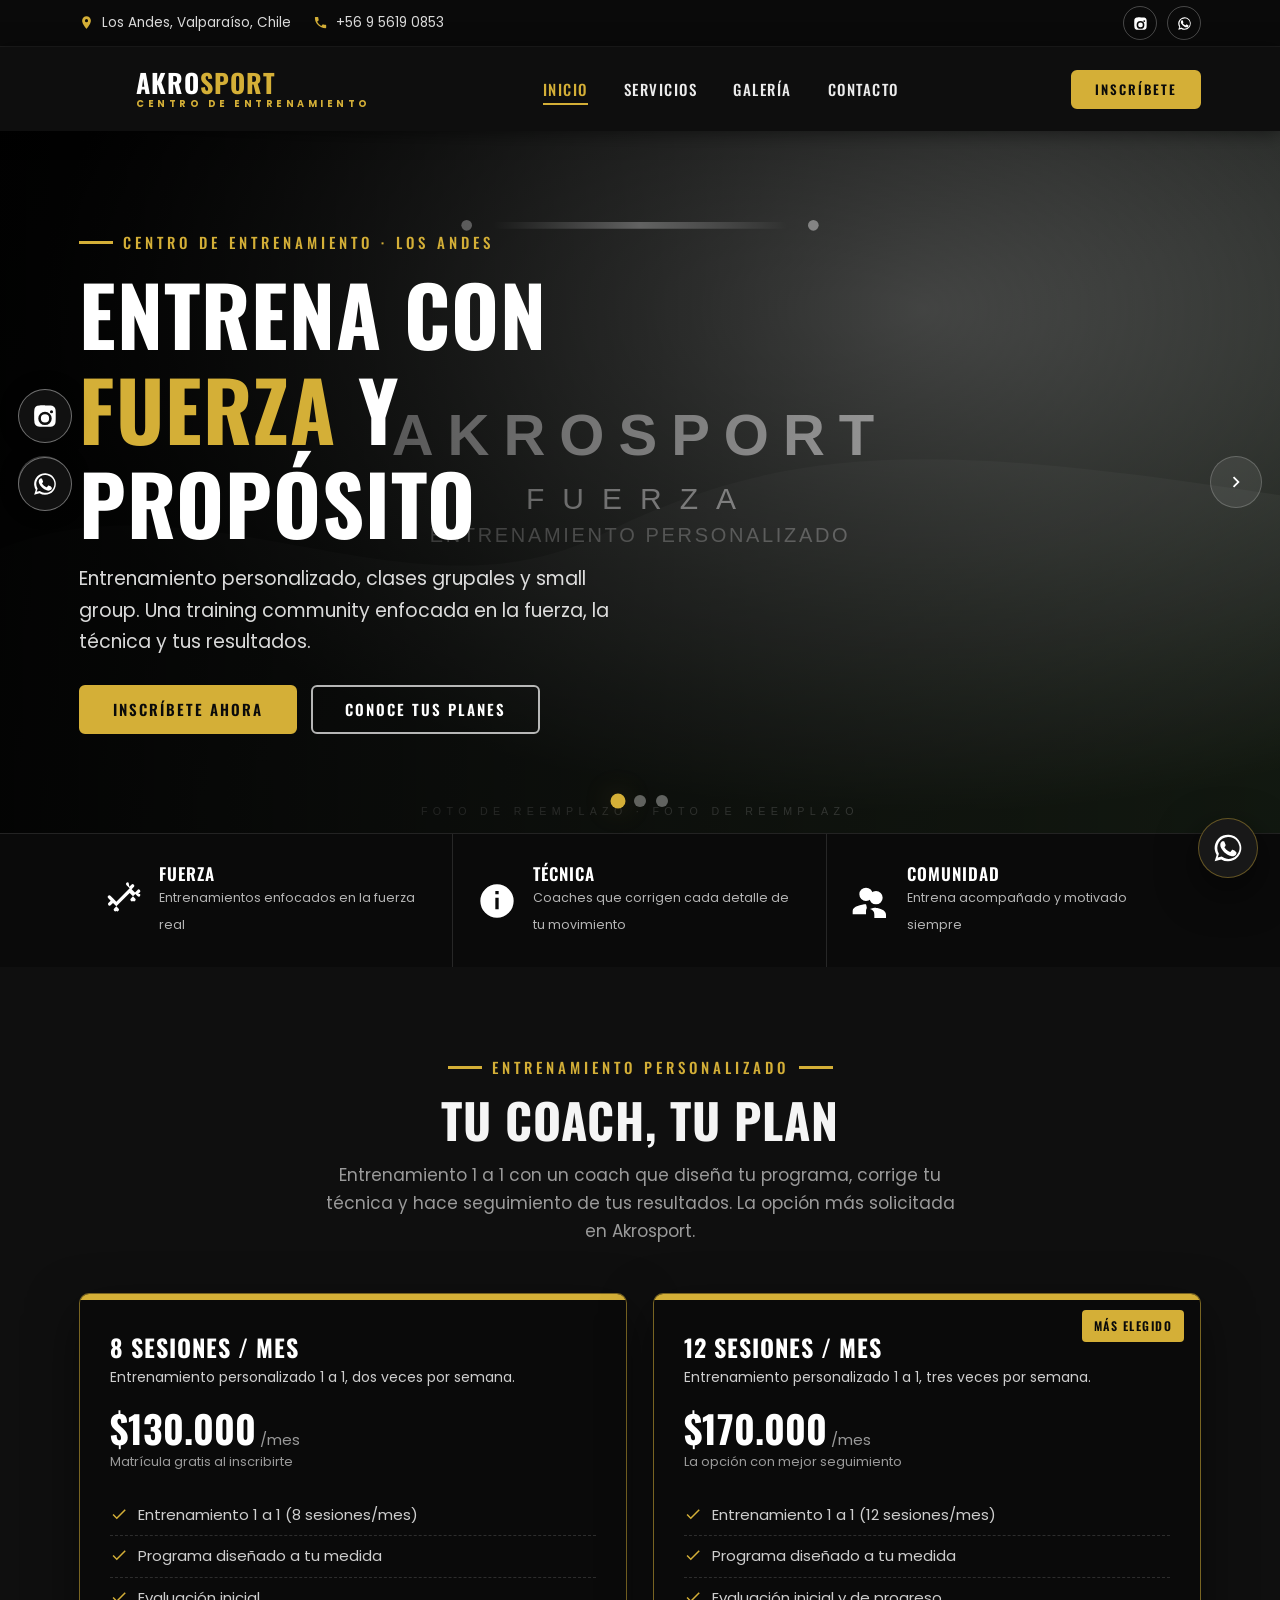
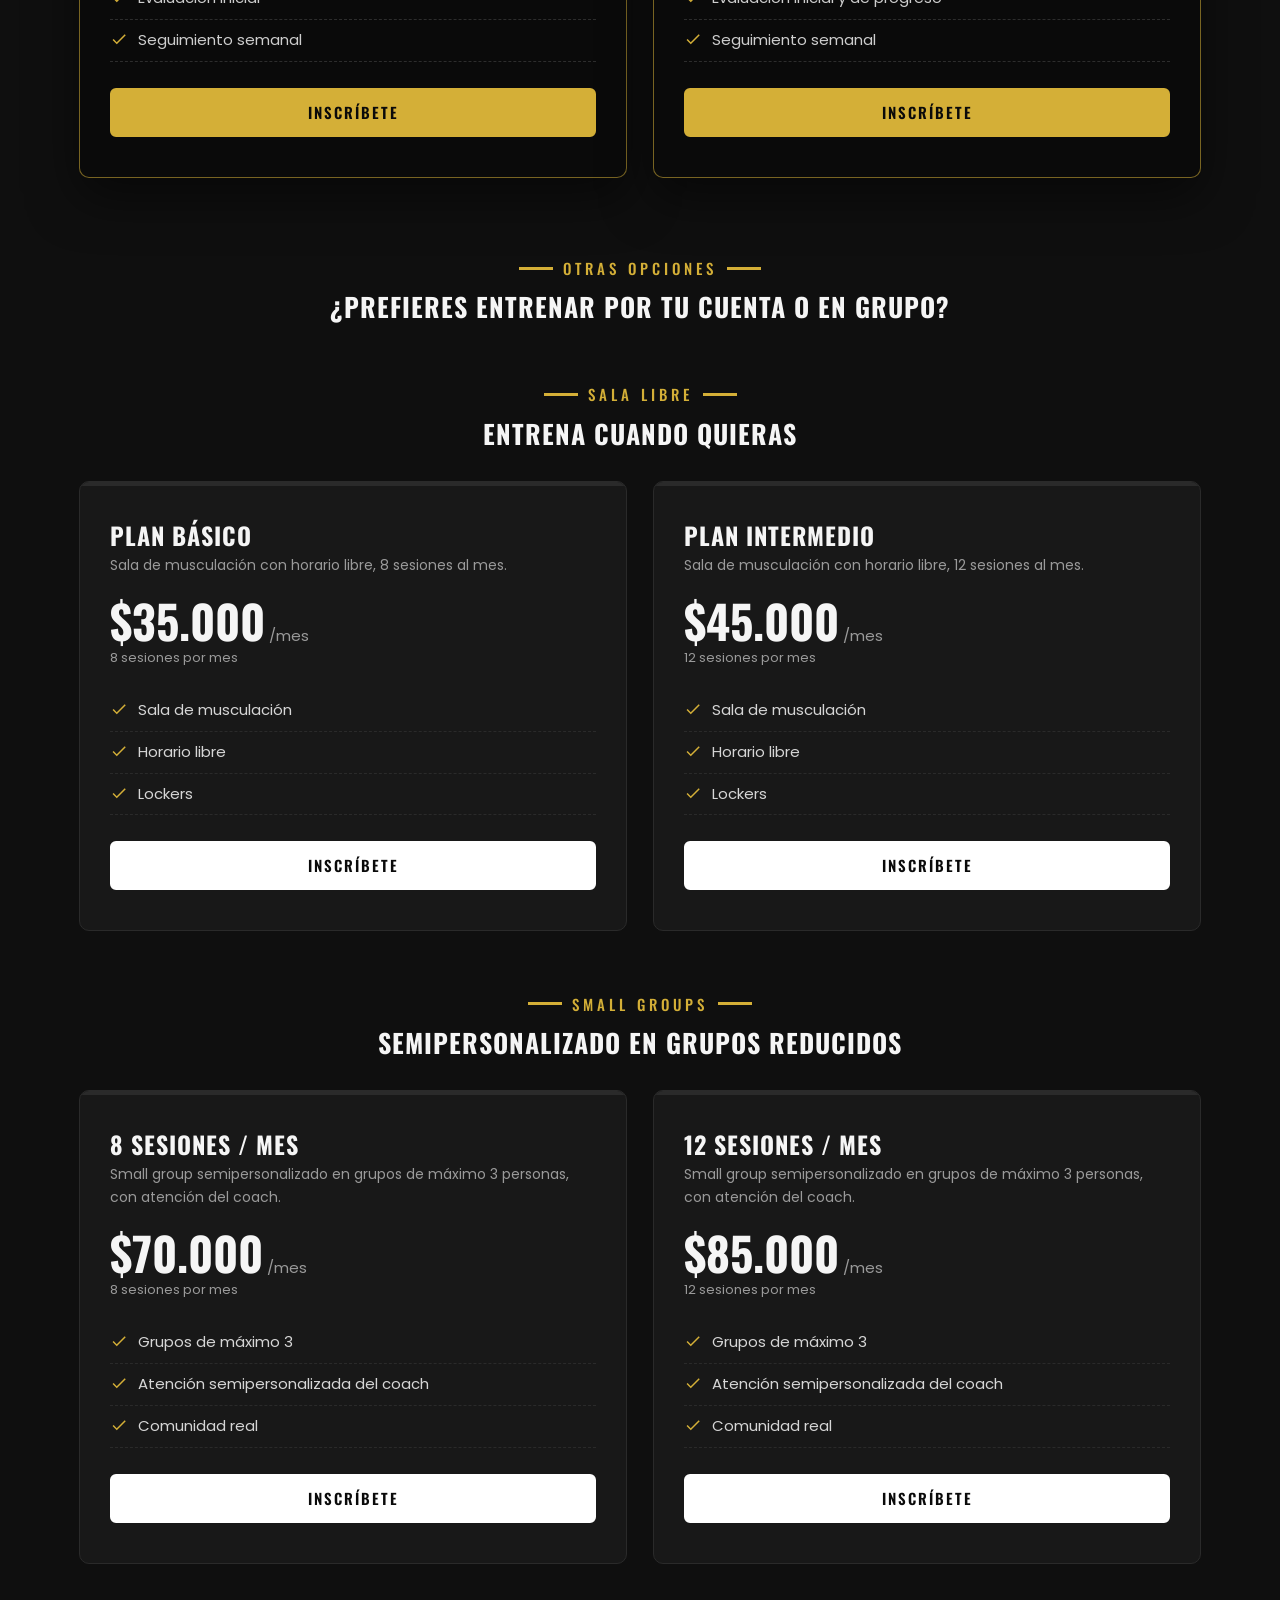
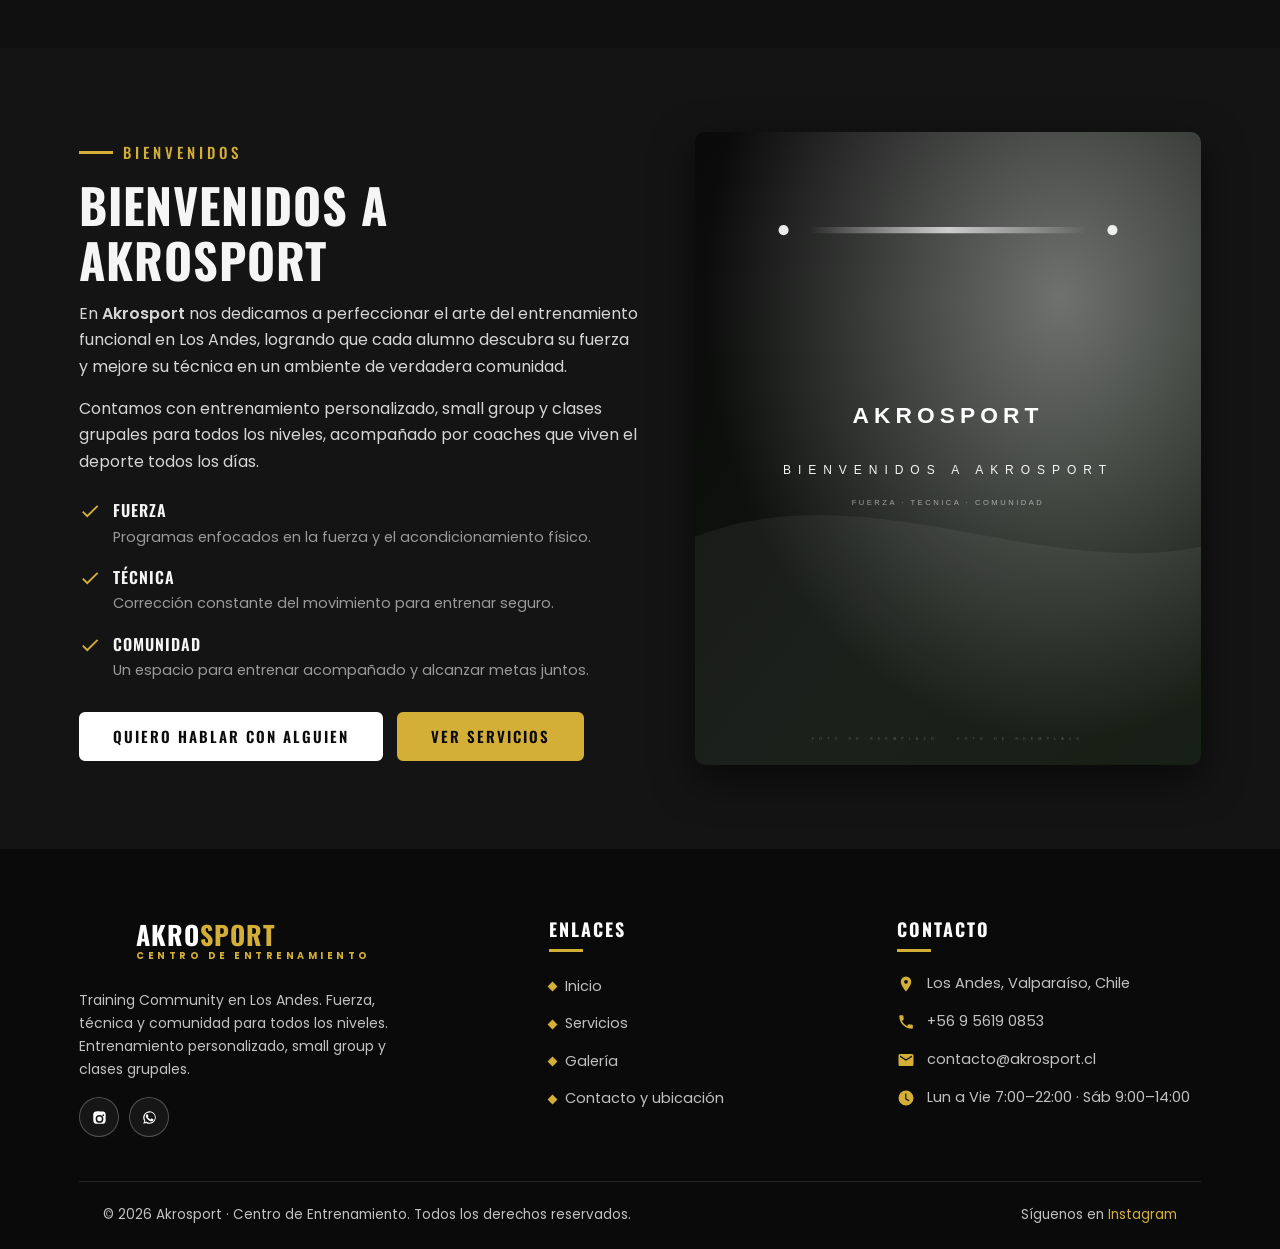
==== commit 42466274: "portada: quita el badge de alumnos activos" ====
--- a/index.html
+++ b/index.html
@@ -267,10 +267,6 @@
           </div>
           <div class="welcome-media reveal">
             <img src="assets/img/welcome.svg" alt="Entrenamiento en Akrosport">
-            <div class="welcome-badge">
-              <strong>+200</strong>
-              <span>alumnos activos</span>
-            </div>
           </div>
         </div>
       </div>
--- a/css/style.css
+++ b/css/style.css
@@ -28,7 +28,7 @@
 }
 
 *, *::before, *::after { box-sizing: border-box; }
-html { scroll-behavior: smooth; -webkit-text-size-adjust: 100%; }
+html { scroll-behavior: smooth; -webkit-text-size-adjust: 100%; background: var(--bg); }
 body {
   margin: 0;
   font-family: var(--font-body);
@@ -293,15 +293,6 @@
   content: ""; position: absolute; top: -22px; left: -22px; right: 22px; bottom: 22px;
   border: 3px solid var(--neon); border-radius: var(--radius); z-index: -1; opacity: .9;
 }
-.welcome-badge {
-  position: absolute; bottom: -20px; right: -16px;
-  background: var(--black); color: var(--neon);
-  font-family: var(--font-head); text-transform: uppercase; letter-spacing: 1px;
-  padding: 18px 22px; border-radius: var(--radius); text-align: center;
-  box-shadow: var(--shadow); border: 1px solid rgba(255, 255, 255, .35);
-}
-.welcome-badge strong { font-size: 26px; display: block; line-height: 1; }
-.welcome-badge span { font-size: 11px; color: rgba(255, 255, 255, .8); }
 .welcome-list { display: grid; gap: 14px; margin: 22px 0 28px; }
 .welcome-list li { display: flex; gap: 12px; align-items: flex-start; }
 .welcome-list svg { width: 22px; height: 22px; fill: var(--neon); flex: none; margin-top: 3px; }
@@ -491,7 +482,7 @@
   .nav a { color: var(--white); width: 100%; padding: 15px 0; font-size: 17px; border-bottom: 1px solid rgba(255, 255, 255, .1); }
   .nav a::after { display: none; }
   .nav a:hover { color: var(--white); padding-left: 8px; }
-  .nav a.active { color: var(--white); }
+  .nav a.active { color: var(--neon); }
   .contact-grid { grid-template-columns: 1fr; }
   .value-strip .container { grid-template-columns: repeat(2, 1fr); }
   .value-item { border-right: none; border-bottom: 1px solid rgba(255, 255, 255, .1); }
@@ -502,7 +493,6 @@
   .topbar-left .topbar-item:nth-child(2) { display: none; }
   .welcome-grid { grid-template-columns: 1fr; }
   .welcome-media::before { display: none; }
-  .welcome-badge { right: 6px; }
   .form-row { grid-template-columns: 1fr; }
   .footer-grid { grid-template-columns: 1fr; }
   .hero-btns .btn { width: 100%; }
